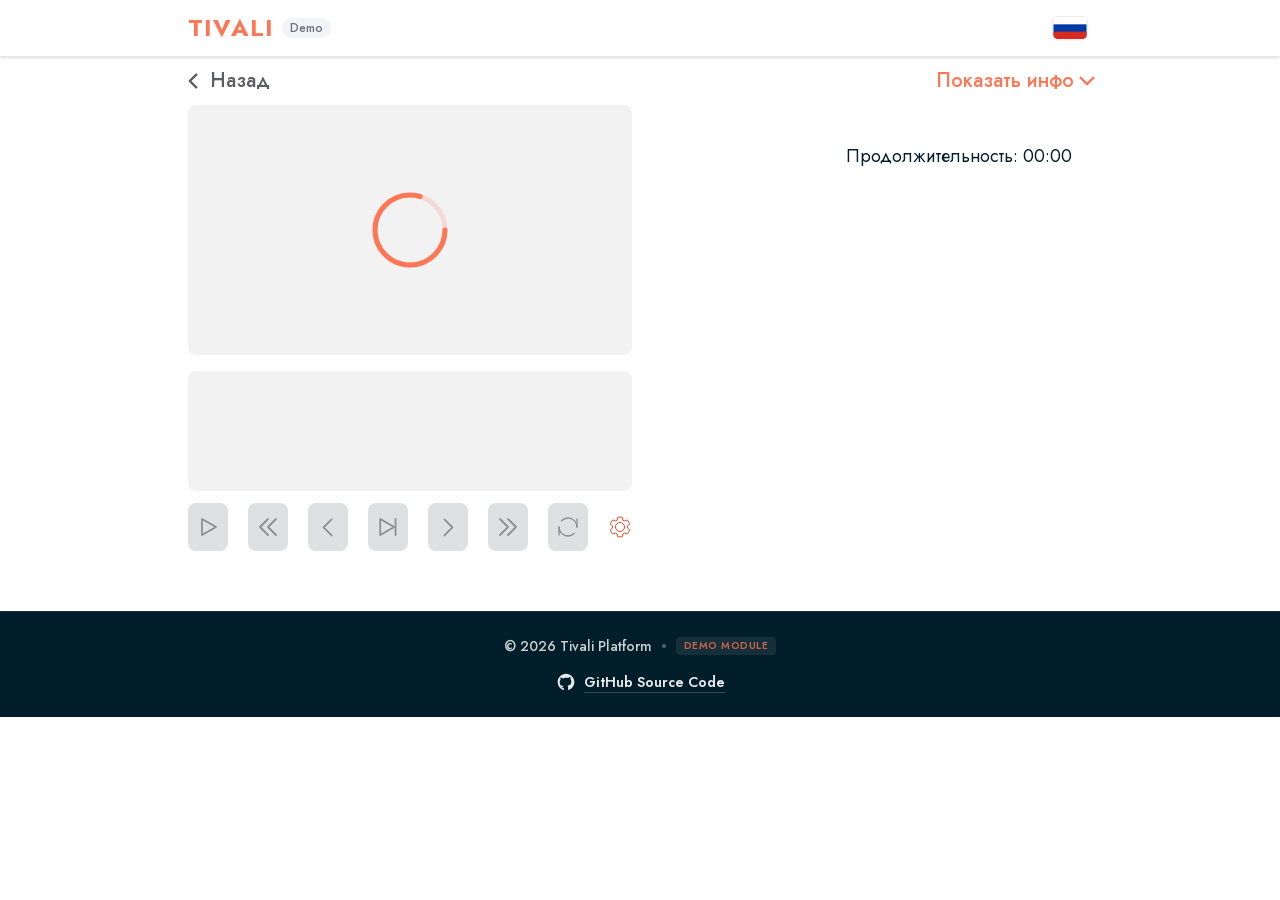
==== watch-n-learn-demo/ru/apps/watch-n-learn/videos/1.html @ de0d2427 "Add files via upload" ====
<!DOCTYPE html><html lang="ru"><head><meta charSet="utf-8"/><meta name="viewport" content="width=device-width, initial-scale=1"/><link rel="preload" href="/watch-n-learn-demo/_next/static/media/81cef6a21128489e-s.p.2csanl8cs02r-.woff2" as="font" crossorigin="" type="font/woff2"/><link rel="stylesheet" href="/watch-n-learn-demo/_next/static/chunks/35fdx9fcb1l6r.css" data-precedence="next"/><link rel="preload" as="script" fetchPriority="low" href="/watch-n-learn-demo/_next/static/chunks/01ndee1zxlc92.js"/><script src="/watch-n-learn-demo/_next/static/chunks/12ng9y1xmtxdd.js" async=""></script><script src="/watch-n-learn-demo/_next/static/chunks/448idem4tytsh.js" async=""></script><script src="/watch-n-learn-demo/_next/static/chunks/3gzxhq9iq6efl.js" async=""></script><script src="/watch-n-learn-demo/_next/static/chunks/turbopack-3hq9-60yiyf_v.js" async=""></script><script src="/watch-n-learn-demo/_next/static/chunks/1d4h-sglyo8ft.js" async=""></script><script src="/watch-n-learn-demo/_next/static/chunks/14mumt5_n0xhi.js" async=""></script><script src="/watch-n-learn-demo/_next/static/chunks/3pjjtv11ktaz2.js" async=""></script><script src="/watch-n-learn-demo/_next/static/chunks/39rtp2m0wumc-.js" async=""></script><script src="/watch-n-learn-demo/_next/static/chunks/2uivip4j0qpj3.js" async=""></script><meta name="next-size-adjust" content=""/><title>Watch-N-Learn Demo</title><meta name="description" content="Video player and subtitles synchronization module"/><script src="/watch-n-learn-demo/_next/static/chunks/0cz1d0mv5g_q7.js" noModule=""></script></head><body class="jost_7106c379-module__XUfvYG__className antialiased"><div hidden=""><!--$--><!--/$--></div><div id="root"><!--$?--><template id="B:0"></template><div class="p-6 text-center text-xl">Loading...</div><!--/$--></div><script>requestAnimationFrame(function(){$RT=performance.now()});</script><script src="/watch-n-learn-demo/_next/static/chunks/01ndee1zxlc92.js" id="_R_" async=""></script><div hidden id="S:0"><header class="w-full bg-white border-b border-gray-200 py-3 font-jost shadow-sm mb-0 select-none"><div class="t-container-sizes mx-auto px-4 sm:px-0"><div class="w-full flex flex-row items-center justify-between"><div class="flex items-center gap-2 cursor-default"><span class="text-2xl font-bold tracking-wider text-t-peach-400">TIVALI</span><span class="text-xs bg-gray-100 text-gray-500 px-2 py-0.5 rounded-full font-medium">Demo</span></div><button class="flex items-center justify-center p-1 bg-transparent border-0 outline-none cursor-pointer active:scale-95" title="Язык: Русский (Кликните для смены)"><svg xmlns="http://w3.org" viewBox="0 0 900 600" class="w-9 h-6 object-cover shrink-0 rounded-md border border-gray-200/80 shadow-xs"><rect width="900" height="600" fill="#fff"></rect><rect width="900" height="400" fill="#0039a6" y="200"></rect><rect width="900" height="200" fill="#d52b1e" y="400"></rect></svg></button></div></div></header><main class="t-container-sizes px-4 sm:px-0"><div class="flex items-center justify-between"><button class="text-t-grey-700 py-3 xl:py-4 text-t-h11 md:text-t-h6 flex items-center gap-1.5 md:gap-3 select-none text-left    active:opacity-70 transition-opacity"><svg xmlns="http://www.w3.org/2000/svg" class="w-3 h-3 md:w-2.5 md:h-4" viewBox="0 0 10 18" fill="none"><path d="M3.22008 9.00002L9.60981 15.2679C10.1306 15.7788 10.1303 16.6069 9.60917 17.1173C9.08803 17.6278 8.24339 17.6275 7.7226 17.1167L0.390612 9.92439C-0.129919 9.41377 -0.129919 8.58626 0.390612 8.07565L7.7226 0.883325C8.24339 0.372474 9.08803 0.372186 9.60917 0.882697C10.1303 1.39321 10.1306 2.2212 9.60981 2.73207L3.22008 9.00002Z" fill="currentColor"></path></svg>Назад</button><div class="relative inline-block"><button class="flex items-center gap-2 text-t-peach-400 transition-colors"><span class="text-t-h11 md:text-t-h6 cursor-pointer">Показать инфо</span><svg xmlns="http://www.w3.org/2000/svg" class="cursor-pointer w-3 h-3 md:w-2.5 md:h-4 transition-transform duration-300 -rotate-90" viewBox="0 0 10 18" fill="none"><path d="M3.22008 9.00002L9.60981 15.2679C10.1306 15.7788 10.1303 16.6069 9.60917 17.1173C9.08803 17.6278 8.24339 17.6275 7.7226 17.1167L0.390612 9.92439C-0.129919 9.41377 -0.129919 8.58626 0.390612 8.07565L7.7226 0.883325C8.24339 0.372474 9.08803 0.372186 9.60917 0.882697C10.1303 1.39321 10.1306 2.2212 9.60981 2.73207L3.22008 9.00002Z" fill="currentColor"></path></svg></button></div></div><div class="transition-all duration-500 ease-in-out max-h-0 opacity-0 mb-0"><div class="flex w-full flex-col gap-3 xl:gap-5"><div class="flex items-center justify-between"><div class="flex items-center gap-4"><div class="flex"><div class="shrink-0 overflow-hidden rounded-full" style="width:60px;height:60px"><svg xmlns="http://www.w3.org/2000/svg" width="60" height="60" viewBox="0 0 60 60" fill="none"><path d="M30 48C23.75 48 18.225 44.8 15 40C15.075 35 25 32.25 30 32.25C35 32.25 44.925 35 45 40C43.3475 42.4613 41.115 44.4784 38.4992 45.8735C35.8834 47.2686 32.9646 47.9989 30 48ZM30 12.5C31.9891 12.5 33.8968 13.2902 35.3033 14.6967C36.7098 16.1032 37.5 18.0109 37.5 20C37.5 21.9891 36.7098 23.8968 35.3033 25.3033C33.8968 26.7098 31.9891 27.5 30 27.5C28.0109 27.5 26.1032 26.7098 24.6967 25.3033C23.2902 23.8968 22.5 21.9891 22.5 20C22.5 18.0109 23.2902 16.1032 24.6967 14.6967C26.1032 13.2902 28.0109 12.5 30 12.5ZM30 5C26.717 5 23.4661 5.64664 20.4329 6.90301C17.3998 8.15938 14.6438 10.0009 12.3223 12.3223C7.63392 17.0107 5 23.3696 5 30C5 36.6304 7.63392 42.9893 12.3223 47.6777C14.6438 49.9991 17.3998 51.8406 20.4329 53.097C23.4661 54.3534 26.717 55 30 55C36.6304 55 42.9893 52.3661 47.6777 47.6777C52.3661 42.9893 55 36.6304 55 30C55 16.175 43.75 5 30 5Z" fill="#DFE0E2"></path></svg></div></div><div class="flex flex-col gap-1"><span class="text-t-h8 sm:text-t-h6 block">Tivali</span><span class="text-t-h13 sm:text-t-h12 text-t-grey-700 block whitespace-nowrap">29 августа 2026</span></div></div><div class="flex items-center gap-3 sm:gap-6"><div class="text-t-h13 sm:text-t-h12 md:text-t-h9 bg-t-peach-250 inline-flex h-11 items-center    justify-center rounded-lg px-3 whitespace-nowrap">Уровень B2</div><button class="flex items-center gap-2 shrink-0"><svg width="32" height="32" viewBox="0 0 32 32" fill="none" xmlns="http://www.w3.org/2000/svg" class="w-8 h-8 md:w-10 md:h-10 transition-all duration-200 cursor-pointer text-t-peach-400 active:scale-90 fill-transparent"><path d="M22.8237 3.5C19.9625 3.5 18.1646 4.91721 17.1372 6.16251C16.6532 6.74908 15.3469 6.74898 14.863 6.16238C13.8357 4.91711 12.038 3.5 9.17618 3.5C4.07379 3.5 1 8.34101 1 12.3306C1 17.5556 10.1609 24.9216 14.1644 27.891C15.2587 28.7029 16.7413 28.703 17.8357 27.8913C21.8393 24.9224 31 17.5584 31 12.3317C31 8.34101 27.9285 3.5 22.8237 3.5Z" stroke="currentColor" stroke-width="1.5" stroke-linecap="round"></path></svg></button></div></div><div class="flex items-center gap-3"><span class="whitespace-nowrap shrink-0 text-t-h11 sm:text-t-h8">Язык субтитров<!-- -->:</span><div class="flex-1 min-w-0"><div id="" name="" class="relative w-full t-form-control min-h-min-11 flex h-auto! flex-col py-1 border-gray-300"><div class="relative z-10 flex w-full cursor-pointer items-center justify-between rounded-md bg-white pe-14 transition-all duration-200 "><span class="text-gray-500"></span><div class="pointer-events-auto absolute -right-2 z-5 flex items-center"><div class="pointer-events-none flex h-8 w-8 items-center justify-center"><svg class="fill-t-blue-800-text transition-transform duration-150" width="40" height="40" viewBox="0 0 40 40" fill="none" xmlns="http://www.w3.org/2000/svg"><path d="M20 21.7801L26.2679 15.3904C26.7788 14.8696 27.6069 14.8699 28.1173 15.391C28.6278 15.9122 28.6275 16.7568 28.1167 17.2776L20.9244 24.6096C20.4138 25.1301 19.5863 25.1301 19.0756 24.6096L11.8833 17.2776C11.3725 16.7568 11.3722 15.9122 11.8827 15.391C12.3932 14.8699 13.2212 14.8696 13.7321 15.3904L20 21.7801Z" fill="#011E2A"></path></svg></div></div></div></div></div></div><h4 dir="auto" class="text-t-blue-800-text text-t-h4 lg:text-t-h3 flex min-h-10 items-center"></h4></div></div><div class="flex flex-col lg:gap-4 xl:gap-6 lg:flex-row"><div class="flex flex-1 flex-col gap-3 xl:gap-6"><div class="relative lg:static w-full flex flex-col"><div class="relative h-0 w-full overflow-hidden rounded-lg bg-[#f2f2f2] pb-[56.25%]"><video class="absolute inset-0 h-full w-full object-contain z-10" crossorigin="anonymous" playsInline=""></video><div class="absolute inset-0 z-20 flex items-center justify-center"><div><svg class="animate-spin text-t-peach-400 h-20 w-20" viewBox="0 0 32 32" fill="none" xmlns="http://www.w3.org/2000/svg"><circle cx="16" cy="16" r="14" stroke="currentColor" stroke-width="2" stroke-linecap="round" fill="none" opacity="0.2"></circle><circle cx="16" cy="16" r="14" stroke="currentColor" stroke-width="2" stroke-linecap="round" fill="none" stroke-dasharray="70 100"></circle></svg></div></div></div><div class="
          hidden lg:flex
          absolute bottom-1 left-1/2 -translate-x-1/2 z-30 w-[92%] max-w-125
          items-center justify-center p-3 rounded-lg text-center pointer-events-none bg-black/50 text-white mx-auto 
          lg:flex lg:relative lg:bottom-0 lg:left-0 lg:translate-x-0 lg:z-0 lg:w-full lg:max-w-none lg:mx-0 lg:mt-4 lg:pointer-events-auto
          lg:items-center lg:min-h-30 xl:min-h-22.5 h-auto lg:bg-[#f2f2f2] lg:backdrop-blur-none lg:text-t-blue-800-text lg:shadow-none lg:p-3.75
        " style="direction:ltr"><span class="invisible" aria-hidden="true"> </span></div></div><div class="flex relative w-full"><div class="justify-start sm:justify-center lg:justify-start xl:justify-center flex gap-1.5 sm:gap-5 flex-wrap h-9.25 md:h-12 scrollbar-hide w-full"><div class="relative h-full"><button class="t-btn h-full max-[375px]:w-9 w-10 md:w-15 lg:w-10 xl:w-15 lg:px-1 xl:px-0 " disabled=""><svg viewBox="0 0 36 36" class="stroke-[2px] xl:stroke-[4px]" xmlns="http://www.w3.org/2000/svg" width="36.000000" height="36.000000" fill="none"><rect width="36.000000" height="36.000000" x="0.000000" y="0.000000"></rect><path d="M11.25 8.90625L19.125 13.4529L27 17.9995L19.125 22.5462L11.25 27.0928L11.25 17.9995L11.25 8.90625Z" fill-rule="nonzero" stroke="currentColor" stroke-linejoin="round"></path></svg></button></div><button class="t-btn h-full max-[375px]:w-9 w-10 md:w-15 lg:w-10 xl:w-15 lg:px-1 xl:px-0" disabled=""><svg viewBox="0 0 36 36" class="stroke-[2px] xl:stroke-[4px]" xmlns="http://www.w3.org/2000/svg" width="36.000000" height="36.000000" fill="none"><rect width="36.000000" height="36.000000" x="0.000000" y="0.000000"></rect><path d="M27 27L18 18L27 9" fill-rule="nonzero" stroke="currentColor" stroke-linecap="round" stroke-linejoin="round"></path><path d="M18 27L9 18L18 9" fill-rule="nonzero" stroke="currentColor" stroke-linecap="round" stroke-linejoin="round"></path></svg></button><button class="t-btn h-full max-[375px]:w-9 w-10 md:w-15 lg:w-10 xl:w-15 lg:px-1 xl:px-0" disabled=""><svg viewBox="0 0 36 36" class="stroke-[2px] xl:stroke-[4px]" xmlns="http://www.w3.org/2000/svg" width="36.000000" height="36.000000" fill="none"><rect width="36.000000" height="36.000000" x="0.000000" y="0.000000" transform="matrix(-1,0,0,1,36,0)"></rect><path d="M0 0L9 9L0 18" fill-rule="nonzero" stroke="currentColor" stroke-linecap="round" stroke-linejoin="round" transform="matrix(-1,0,0,1,22,9.5)"></path></svg></button><button class="t-btn h-full max-[375px]:w-9 w-10 md:w-15 lg:w-10 xl:w-15 lg:px-1 xl:px-0 " disabled=""><svg viewBox="0 0 36 36" class="stroke-[2px] xl:stroke-[4px]" xmlns="http://www.w3.org/2000/svg" width="36.000000" height="36.000000" fill="none"><rect width="32.000000" height="36.000000" x="0.000000" y="0.000000"></rect><path d="M9.25 8.90625L17.125 13.4529L25 17.9995L17.125 22.5462L9.25 27.0928L9.25 17.9995L9.25 8.90625Z" fill-rule="nonzero" stroke="currentColor" stroke-linejoin="round"></path><line x1="26.5" y1="9" x2="26.5" y2="27" stroke="currentColor" stroke-linecap="round"></line></svg></button><button class="t-btn h-full max-[375px]:w-9 w-10 md:w-15 lg:w-10 xl:w-15 lg:px-1 xl:px-0" disabled=""><svg viewBox="0 0 36 36" class="stroke-[2px] xl:stroke-[4px]" xmlns="http://www.w3.org/2000/svg" width="36.000000" height="36.000000" fill="none"><rect width="36.000000" height="36.000000" x="0.000000" y="0.000000"></rect><path d="M14 9.5L23 18.5L14 27.5" fill-rule="nonzero" stroke="currentColor" stroke-linecap="round" stroke-linejoin="round"></path></svg></button><button class="t-btn h-full max-[375px]:w-9 w-10 md:w-15 lg:w-10 xl:w-15 lg:px-1 xl:px-0" disabled=""><svg viewBox="0 0 36 36" class="stroke-[2px] xl:stroke-[4px]" xmlns="http://www.w3.org/2000/svg" width="36.000000" height="36.000000" fill="none"><rect width="36.000000" height="36.000000" x="0.000000" y="0.000000"></rect><path d="M9 9L18 18L9 27" fill-rule="nonzero" stroke="currentColor" stroke-linecap="round" stroke-linejoin="round"></path><path d="M18 9L27 18L18 27" fill-rule="nonzero" stroke="currentColor" stroke-linecap="round" stroke-linejoin="round"></path></svg></button><button class="t-btn h-full max-[375px]:w-9 w-10 md:w-15 lg:w-10 xl:w-15 lg:px-1 xl:px-0 " disabled=""><svg viewBox="0 0 36 36" class="stroke-[2px] xl:stroke-[4px] w-6 h-6 md:w-7.5 md:h-7.5 lg:w-6 lg:h-6 xl:w-7.5 xl:h-7.5" xmlns="http://www.w3.org/2000/svg" fill="none"><rect width="36.000000" height="36.000000" x="0.000000" y="0.000000"></rect><path d="M31.5 6L31.5 18" stroke="currentColor" stroke-linecap="round" stroke-linejoin="round"></path><path d="M4.5 18L4.5 30" stroke="currentColor" stroke-linecap="round" stroke-linejoin="round"></path><path d="M31.5 18C31.5 10.5442 25.4558 4.5 18 4.5C14.1859 4.5 10.7412 6.08172 8.28608 8.625M4.5 18C4.5 25.4558 10.5442 31.5 18 31.5C21.6417 31.5 24.9466 30.058 27.375 27.7139" fill-rule="nonzero" stroke="currentColor" stroke-linecap="round" stroke-linejoin="round"></path></svg></button></div><button aria-label="Toggle settings visibility"><div class="absolute inset-y-1/2 right-0 -translate-y-1/2 cursor-pointer h-6 w-6 text-t-peach-600 transition-transform duration-300 ease-in-out rotate-0"><svg xmlns="www.w3.org" width="24" height="24" viewBox="0 0 24 24" fill="#FFFFFF" stroke="currentColor"><path d="M19.4 12.99c.04-.33.06-.66.06-1s-.02-.67-.06-1l2.11-1.65c.19-.15.24-.42.12-.64l-2-3.46c-.12-.22-.39-.3-.61-.22l-2.49 1c-.52-.38-1.09-.7-1.71-.94l-.35-2.5c-.04-.24-.25-.42-.49-.42h-4c-.24 0-.45.18-.49.42l-.35 2.5c-.62.24-1.19.56-1.71.94l-2.49-1c-.22-.08-.49 0-.61.22l-2 3.46c-.12.22-.07.49.12.64l2.11 1.65c-.04.33-.06.66-.06 1s.02.67.06 1l-2.11 1.65c-.19.15-.24.42-.12.64l2 3.46c.12.22.39.3.61.22l2.49-1c.52.38 1.09.7 1.71.94l.35 2.5c.04.24.25.42.49.42h4c.24 0 .45-.18.49-.42l.35-2.5c.62-.24 1.19-.56 1.71-.94l2.49 1c.22.08.49 0 .61-.22l2-3.46c.12-.22.07-.49-.12-.64l-2.11-1.65zm-7.4 3.5c-2.49 0-4.5-2.01-4.5-4.5s2.01-4.5 4.5-4.5 4.5 2.01 4.5 4.5-2.01 4.5-4.5 4.5z"></path></svg></div></button></div><div class="overflow-hidden transition-all duration-500 ease-in-out max-h-0 opacity-0"></div></div><div class="flex-1 flex flex-col"><div class="mr-5 mt-6 sm:mt-8 md:mt-10 text-right"><span class="text-t-h13 sm:text-t-h12 md:text-t-h9 ">Продолжительность<!-- -->: <!-- -->00:00</span></div></div></div></main><!--$--><!--/$--><footer class="w-full bg-t-blue-800-text text-white py-6 font-jost select-none mt-12 border-t border-white/10 shadow-inner"><div class="t-container-sizes mx-auto px-4 sm:px-0 flex flex-col sm:flex-row items-center justify-between gap-4 w-full text-sm"><div class="flex items-center gap-2.5 opacity-80 font-medium"><span>© <!-- -->2026<!-- --> Tivali Platform</span><span class="w-1 h-1 bg-white/40 rounded-full"></span><span class="text-t-peach-400 font-semibold uppercase tracking-wider text-[10px] bg-white/10 px-2 py-0.5 rounded">Demo Module</span></div><a href="https://github.com/akireev80/watch-n-learn-demo" target="_blank" rel="noopener noreferrer" class="flex items-center gap-2 text-white/90 no-underline hover:text-t-peach-400 font-semibold transition-colors duration-200"><svg xmlns="http://w3.org" fill="currentColor" viewBox="0 0 24 24" class="w-5 h-5 text-white/90 group-hover:text-t-peach-400 transition-colors shrink-0"><path fill-rule="evenodd" clip-rule="evenodd" d="M12 2C6.477 2 2 6.477 2 12c0 4.42 2.865 8.166 6.839 9.489.5.092.682-.217.682-.482 0-.237-.008-.866-.013-1.7-2.782.603-3.369-1.34-3.369-1.34-.454-1.156-1.11-1.464-1.11-1.464-.908-.62.069-.0.069-.608.237 1.008.364 1.536.364 1.536.892 1.53 2.341 1.087 2.91.831.092-.646.35-1.086.636-1.336-2.22-.253-4.555-1.11-4.555-4.943 0-1.091.39-1.984 1.029-2.683-.103-.253-.446-1.27.098-2.647 0 0 .84-.269 2.75 1.025A9.564 9.564 0 0112 6.844c.85.004 1.705.115 2.504.337 1.909-1.294 2.747-1.025 2.747-1.025.546 1.377.203 2.394.1 2.647.64.699 1.028 1.592 1.028 2.683 0 3.842-2.339 4.687-4.566 4.935.359.309.678.919.678 1.852 0 1.336-.012 2.415-.012 2.743 0 .267.18.579.688.481C19.137 20.162 22 16.418 22 12c0-5.523-4.477-10-10-10z"></path></svg><span class="border-b border-white/20 hover:border-transparent transition-all">GitHub Source Code</span></a></div></footer></div><script>$RB=[];$RV=function(a){$RT=performance.now();for(var b=0;b<a.length;b+=2){var c=a[b],e=a[b+1];null!==e.parentNode&&e.parentNode.removeChild(e);var f=c.parentNode;if(f){var g=c.previousSibling,h=0;do{if(c&&8===c.nodeType){var d=c.data;if("/$"===d||"/&"===d)if(0===h)break;else h--;else"$"!==d&&"$?"!==d&&"$~"!==d&&"$!"!==d&&"&"!==d||h++}d=c.nextSibling;f.removeChild(c);c=d}while(c);for(;e.firstChild;)f.insertBefore(e.firstChild,c);g.data="$";g._reactRetry&&requestAnimationFrame(g._reactRetry)}}a.length=0};
$RC=function(a,b){if(b=document.getElementById(b))(a=document.getElementById(a))?(a.previousSibling.data="$~",$RB.push(a,b),2===$RB.length&&("number"!==typeof $RT?requestAnimationFrame($RV.bind(null,$RB)):(a=performance.now(),setTimeout($RV.bind(null,$RB),2300>a&&2E3<a?2300-a:$RT+300-a)))):b.parentNode.removeChild(b)};$RC("B:0","S:0")</script><script>(self.__next_f=self.__next_f||[]).push([0])</script><script>self.__next_f.push([1,"1:\"$Sreact.fragment\"\n2:I[39756,[\"/watch-n-learn-demo/_next/static/chunks/1d4h-sglyo8ft.js\",\"/watch-n-learn-demo/_next/static/chunks/14mumt5_n0xhi.js\"],\"default\"]\n3:I[37457,[\"/watch-n-learn-demo/_next/static/chunks/1d4h-sglyo8ft.js\",\"/watch-n-learn-demo/_next/static/chunks/14mumt5_n0xhi.js\"],\"default\"]\n6:I[97367,[\"/watch-n-learn-demo/_next/static/chunks/1d4h-sglyo8ft.js\",\"/watch-n-learn-demo/_next/static/chunks/14mumt5_n0xhi.js\"],\"OutletBoundary\"]\n7:\"$Sreact.suspense\"\na:I[97367,[\"/watch-n-learn-demo/_next/static/chunks/1d4h-sglyo8ft.js\",\"/watch-n-learn-demo/_next/static/chunks/14mumt5_n0xhi.js\"],\"ViewportBoundary\"]\nc:I[97367,[\"/watch-n-learn-demo/_next/static/chunks/1d4h-sglyo8ft.js\",\"/watch-n-learn-demo/_next/static/chunks/14mumt5_n0xhi.js\"],\"MetadataBoundary\"]\ne:I[68027,[\"/watch-n-learn-demo/_next/static/chunks/1d4h-sglyo8ft.js\",\"/watch-n-learn-demo/_next/static/chunks/14mumt5_n0xhi.js\"],\"default\",1]\n:HL[\"/watch-n-learn-demo/_next/static/chunks/35fdx9fcb1l6r.css\",\"style\"]\n:HL[\"/watch-n-learn-demo/_next/static/media/81cef6a21128489e-s.p.2csanl8cs02r-.woff2\",\"font\",{\"crossOrigin\":\"\",\"type\":\"font/woff2\"}]\n"])</script><script>self.__next_f.push([1,"0:{\"P\":null,\"c\":[\"\",\"ru\",\"apps\",\"watch-n-learn\",\"videos\",\"1\"],\"q\":\"\",\"i\":false,\"f\":[[[\"\",{\"children\":[[\"locale\",\"ru\",\"d\",null],{\"children\":[\"apps\",{\"children\":[\"watch-n-learn\",{\"children\":[\"videos\",{\"children\":[[\"id\",\"1\",\"d\",null],{\"children\":[\"__PAGE__\",{}]}]}]}]}]}]},\"$undefined\",\"$undefined\",16],[[\"$\",\"$1\",\"c\",{\"children\":[[[\"$\",\"script\",\"script-0\",{\"src\":\"/watch-n-learn-demo/_next/static/chunks/1d4h-sglyo8ft.js\",\"async\":true,\"nonce\":\"$undefined\"}],[\"$\",\"script\",\"script-1\",{\"src\":\"/watch-n-learn-demo/_next/static/chunks/14mumt5_n0xhi.js\",\"async\":true,\"nonce\":\"$undefined\"}]],[\"$\",\"$L2\",null,{\"parallelRouterKey\":\"children\",\"error\":\"$undefined\",\"errorStyles\":\"$undefined\",\"errorScripts\":\"$undefined\",\"template\":[\"$\",\"$L3\",null,{}],\"templateStyles\":\"$undefined\",\"templateScripts\":\"$undefined\",\"notFound\":[[[\"$\",\"title\",null,{\"children\":\"404: This page could not be found.\"}],[\"$\",\"div\",null,{\"style\":{\"fontFamily\":\"system-ui,\\\"Segoe UI\\\",Roboto,Helvetica,Arial,sans-serif,\\\"Apple Color Emoji\\\",\\\"Segoe UI Emoji\\\"\",\"height\":\"100vh\",\"textAlign\":\"center\",\"display\":\"flex\",\"flexDirection\":\"column\",\"alignItems\":\"center\",\"justifyContent\":\"center\"},\"children\":[\"$\",\"div\",null,{\"children\":[[\"$\",\"style\",null,{\"dangerouslySetInnerHTML\":{\"__html\":\"body{color:#000;background:#fff;margin:0}.next-error-h1{border-right:1px solid rgba(0,0,0,.3)}@media (prefers-color-scheme:dark){body{color:#fff;background:#000}.next-error-h1{border-right:1px solid rgba(255,255,255,.3)}}\"}}],[\"$\",\"h1\",null,{\"className\":\"next-error-h1\",\"style\":{\"display\":\"inline-block\",\"margin\":\"0 20px 0 0\",\"padding\":\"0 23px 0 0\",\"fontSize\":24,\"fontWeight\":500,\"verticalAlign\":\"top\",\"lineHeight\":\"49px\"},\"children\":404}],[\"$\",\"div\",null,{\"style\":{\"display\":\"inline-block\"},\"children\":[\"$\",\"h2\",null,{\"style\":{\"fontSize\":14,\"fontWeight\":400,\"lineHeight\":\"49px\",\"margin\":0},\"children\":\"This page could not be found.\"}]}]]}]}]],[]],\"forbidden\":\"$undefined\",\"unauthorized\":\"$undefined\"}]]}],{\"children\":[[\"$\",\"$1\",\"c\",{\"children\":[[[\"$\",\"link\",\"0\",{\"rel\":\"stylesheet\",\"href\":\"/watch-n-learn-demo/_next/static/chunks/35fdx9fcb1l6r.css\",\"precedence\":\"next\",\"crossOrigin\":\"$undefined\",\"nonce\":\"$undefined\"}],[\"$\",\"script\",\"script-0\",{\"src\":\"/watch-n-learn-demo/_next/static/chunks/3pjjtv11ktaz2.js\",\"async\":true,\"nonce\":\"$undefined\"}],[\"$\",\"script\",\"script-1\",{\"src\":\"/watch-n-learn-demo/_next/static/chunks/39rtp2m0wumc-.js\",\"async\":true,\"nonce\":\"$undefined\"}]],\"$L4\"]}],{\"children\":[[\"$\",\"$1\",\"c\",{\"children\":[null,[\"$\",\"$L2\",null,{\"parallelRouterKey\":\"children\",\"error\":\"$undefined\",\"errorStyles\":\"$undefined\",\"errorScripts\":\"$undefined\",\"template\":[\"$\",\"$L3\",null,{}],\"templateStyles\":\"$undefined\",\"templateScripts\":\"$undefined\",\"notFound\":\"$undefined\",\"forbidden\":\"$undefined\",\"unauthorized\":\"$undefined\"}]]}],{\"children\":[[\"$\",\"$1\",\"c\",{\"children\":[null,[\"$\",\"$L2\",null,{\"parallelRouterKey\":\"children\",\"error\":\"$undefined\",\"errorStyles\":\"$undefined\",\"errorScripts\":\"$undefined\",\"template\":[\"$\",\"$L3\",null,{}],\"templateStyles\":\"$undefined\",\"templateScripts\":\"$undefined\",\"notFound\":\"$undefined\",\"forbidden\":\"$undefined\",\"unauthorized\":\"$undefined\"}]]}],{\"children\":[[\"$\",\"$1\",\"c\",{\"children\":[null,[\"$\",\"$L2\",null,{\"parallelRouterKey\":\"children\",\"error\":\"$undefined\",\"errorStyles\":\"$undefined\",\"errorScripts\":\"$undefined\",\"template\":[\"$\",\"$L3\",null,{}],\"templateStyles\":\"$undefined\",\"templateScripts\":\"$undefined\",\"notFound\":\"$undefined\",\"forbidden\":\"$undefined\",\"unauthorized\":\"$undefined\"}]]}],{\"children\":[[\"$\",\"$1\",\"c\",{\"children\":[null,[\"$\",\"$L2\",null,{\"parallelRouterKey\":\"children\",\"error\":\"$undefined\",\"errorStyles\":\"$undefined\",\"errorScripts\":\"$undefined\",\"template\":[\"$\",\"$L3\",null,{}],\"templateStyles\":\"$undefined\",\"templateScripts\":\"$undefined\",\"notFound\":\"$undefined\",\"forbidden\":\"$undefined\",\"unauthorized\":\"$undefined\"}]]}],{\"children\":[[\"$\",\"$1\",\"c\",{\"children\":[\"$L5\",[[\"$\",\"script\",\"script-0\",{\"src\":\"/watch-n-learn-demo/_next/static/chunks/2uivip4j0qpj3.js\",\"async\":true,\"nonce\":\"$undefined\"}]],[\"$\",\"$L6\",null,{\"children\":[\"$\",\"$7\",null,{\"name\":\"Next.MetadataOutlet\",\"children\":\"$@8\"}]}]]}],{},null,false,null]},null,false,\"$@9\"]},null,false,\"$@9\"]},null,false,\"$@9\"]},null,false,\"$@9\"]},null,false,null]},null,false,null],[\"$\",\"$1\",\"h\",{\"children\":[null,[\"$\",\"$La\",null,{\"children\":\"$Lb\"}],[\"$\",\"div\",null,{\"hidden\":true,\"children\":[\"$\",\"$Lc\",null,{\"children\":[\"$\",\"$7\",null,{\"name\":\"Next.Metadata\",\"children\":\"$Ld\"}]}]}],[\"$\",\"meta\",null,{\"name\":\"next-size-adjust\",\"content\":\"\"}]]}],false]],\"m\":\"$undefined\",\"G\":[\"$e\",[]],\"S\":true,\"h\":null,\"s\":\"$undefined\",\"l\":\"$undefined\",\"p\":\"$undefined\",\"d\":\"$undefined\",\"b\":\"BaEZHi2MEdaupyTUr1U7s\"}\n"])</script><script>self.__next_f.push([1,"f:[]\n9:\"$Wf\"\n"])</script><script>self.__next_f.push([1,"10:I[5141,[\"/watch-n-learn-demo/_next/static/chunks/1d4h-sglyo8ft.js\",\"/watch-n-learn-demo/_next/static/chunks/14mumt5_n0xhi.js\",\"/watch-n-learn-demo/_next/static/chunks/3pjjtv11ktaz2.js\",\"/watch-n-learn-demo/_next/static/chunks/39rtp2m0wumc-.js\"],\"default\"]\n11:I[8380,[\"/watch-n-learn-demo/_next/static/chunks/1d4h-sglyo8ft.js\",\"/watch-n-learn-demo/_next/static/chunks/14mumt5_n0xhi.js\",\"/watch-n-learn-demo/_next/static/chunks/3pjjtv11ktaz2.js\",\"/watch-n-learn-demo/_next/static/chunks/39rtp2m0wumc-.js\"],\"default\"]\n12:I[21362,[\"/watch-n-learn-demo/_next/static/chunks/1d4h-sglyo8ft.js\",\"/watch-n-learn-demo/_next/static/chunks/14mumt5_n0xhi.js\",\"/watch-n-learn-demo/_next/static/chunks/3pjjtv11ktaz2.js\",\"/watch-n-learn-demo/_next/static/chunks/39rtp2m0wumc-.js\"],\"default\"]\n13:I[17140,[\"/watch-n-learn-demo/_next/static/chunks/1d4h-sglyo8ft.js\",\"/watch-n-learn-demo/_next/static/chunks/14mumt5_n0xhi.js\",\"/watch-n-learn-demo/_next/static/chunks/3pjjtv11ktaz2.js\",\"/watch-n-learn-demo/_next/static/chunks/39rtp2m0wumc-.js\",\"/watch-n-learn-demo/_next/static/chunks/2uivip4j0qpj3.js\"],\"default\"]\n4:[\"$\",\"html\",null,{\"lang\":\"ru\",\"children\":[\"$\",\"body\",null,{\"className\":\"jost_7106c379-module__XUfvYG__className antialiased\",\"children\":[\"$\",\"div\",null,{\"id\":\"root\",\"children\":[\"$\",\"$7\",null,{\"fallback\":[\"$\",\"div\",null,{\"className\":\"p-6 text-center text-xl\",\"children\":\"Loading...\"}],\"children\":[\"$\",\"$L10\",null,{\"locale\":\"ru\",\"namespaces\":[\"translation\"],\"children\":[[\"$\",\"$L11\",null,{}],[\"$\",\"$L2\",null,{\"parallelRouterKey\":\"children\",\"error\":\"$undefined\",\"errorStyles\":\"$undefined\",\"errorScripts\":\"$undefined\",\"template\":[\"$\",\"$L3\",null,{}],\"templateStyles\":\"$undefined\",\"templateScripts\":\"$undefined\",\"notFound\":\"$undefined\",\"forbidden\":\"$undefined\",\"unauthorized\":\"$undefined\"}],[\"$\",\"$L12\",null,{}]]}]}]}]}]}]\n5:[\"$\",\"$L13\",null,{\"videoId\":\"1\"}]\n"])</script><script>self.__next_f.push([1,"b:[[\"$\",\"meta\",\"0\",{\"charSet\":\"utf-8\"}],[\"$\",\"meta\",\"1\",{\"name\":\"viewport\",\"content\":\"width=device-width, initial-scale=1\"}]]\n"])</script><script>self.__next_f.push([1,"8:null\nd:[[\"$\",\"title\",\"0\",{\"children\":\"Watch-N-Learn Demo\"}],[\"$\",\"meta\",\"1\",{\"name\":\"description\",\"content\":\"Video player and subtitles synchronization module\"}]]\n"])</script></body></html>
---- watch-n-learn-demo/_next/static/chunks/35fdx9fcb1l6r.css ----
@layer properties{@supports (((-webkit-hyphens:none)) and (not (margin-trim:inline))) or ((-moz-orient:inline) and (not (color:rgb(from red r g b)))){*,:before,:after,::backdrop{--tw-translate-x:0;--tw-translate-y:0;--tw-translate-z:0;--tw-rotate-x:initial;--tw-rotate-y:initial;--tw-rotate-z:initial;--tw-skew-x:initial;--tw-skew-y:initial;--tw-border-style:solid;--tw-font-weight:initial;--tw-tracking:initial;--tw-ordinal:initial;--tw-slashed-zero:initial;--tw-numeric-figure:initial;--tw-numeric-spacing:initial;--tw-numeric-fraction:initial;--tw-shadow:0 0 #0000;--tw-shadow-color:initial;--tw-shadow-alpha:100%;--tw-inset-shadow:0 0 #0000;--tw-inset-shadow-color:initial;--tw-inset-shadow-alpha:100%;--tw-ring-color:initial;--tw-ring-shadow:0 0 #0000;--tw-inset-ring-color:initial;--tw-inset-ring-shadow:0 0 #0000;--tw-ring-inset:initial;--tw-ring-offset-width:0px;--tw-ring-offset-color:#fff;--tw-ring-offset-shadow:0 0 #0000;--tw-outline-style:solid;--tw-duration:initial;--tw-ease:initial;--tw-scale-x:1;--tw-scale-y:1;--tw-scale-z:1;--tw-backdrop-blur:initial;--tw-backdrop-brightness:initial;--tw-backdrop-contrast:initial;--tw-backdrop-grayscale:initial;--tw-backdrop-hue-rotate:initial;--tw-backdrop-invert:initial;--tw-backdrop-opacity:initial;--tw-backdrop-saturate:initial;--tw-backdrop-sepia:initial;--tw-leading:initial}}}@layer theme{:root,:host{--font-sans:-apple-system, BlinkMacSystemFont, "Segoe UI", Roboto, "Helvetica Neue", "Noto Sans", Arial, sans-serif, "Apple Color Emoji", "Segoe UI Emoji", "Segoe UI Symbol", "Noto Color Emoji";--font-mono:ui-monospace, SFMono-Regular, Menlo, Monaco, Consolas, "Liberation Mono", "Courier New", monospace;--color-red-500:#fb2c36;--color-blue-500:#3080ff;--color-gray-100:#f3f4f6;--color-gray-200:#e5e7eb;--color-gray-300:#d1d5dc;--color-gray-400:#99a1af;--color-gray-500:#6a7282;--color-zinc-800:#27272a;--color-zinc-900:#18181b;--color-black:#000;--color-white:#fff;--spacing:.25rem;--text-xs:.75rem;--text-xs--line-height:calc(1 / .75);--text-sm:.875rem;--text-sm--line-height:calc(1.25 / .875);--text-lg:1.125rem;--text-lg--line-height:calc(1.75 / 1.125);--text-xl:1.25rem;--text-xl--line-height:calc(1.75 / 1.25);--text-2xl:1.5rem;--text-2xl--line-height:calc(2 / 1.5);--font-weight-normal:400;--font-weight-medium:500;--font-weight-semibold:600;--font-weight-bold:700;--tracking-wider:.05em;--radius-md:.375rem;--radius-lg:.5rem;--ease-out:cubic-bezier(0, 0, .2, 1);--ease-in-out:cubic-bezier(.4, 0, .2, 1);--animate-spin:spin 1s linear infinite;--default-transition-duration:.15s;--default-transition-timing-function:cubic-bezier(.4, 0, .2, 1);--default-font-family:var(--font-sans);--default-mono-font-family:var(--font-mono);--color-t-white:#fff;--color-t-peach-250:#ffe9e4;--color-t-peach-300:#ffc6b7;--color-t-peach-350:#ff9576;--color-t-peach-400:#ff7655;--color-t-peach-600:#e14925;--color-t-peach-800:#a4351c;--color-t-red-300-error:#e80000;--color-t-blue-500:#2197ff;--color-t-blue-800-text:#011e2a;--color-t-grey-300:#dfe0e2;--color-t-grey-400:#aeaeae;--color-t-grey-500:#8e8e8e;--color-t-grey-700:#5c5d5e;--font-jost:"" Jost ", sans-serif"}@supports (color:lab(0% 0 0)){:root,:host{--color-red-500:lab(55.4814% 75.0732 48.8528);--color-blue-500:lab(54.1736% 13.3368 -74.6839);--color-gray-100:lab(96.1596% -.082314 -1.13575);--color-gray-200:lab(91.6229% -.159085 -2.26791);--color-gray-300:lab(85.1236% -.612259 -3.7138);--color-gray-400:lab(65.9269% -.832707 -8.17474);--color-gray-500:lab(47.7841% -.393212 -10.0268);--color-zinc-800:lab(15.7305% .613749 -2.16959);--color-zinc-900:lab(8.30603% .618212 -2.16573)}}}@layer base{*,:after,:before,::backdrop{box-sizing:border-box;border:0 solid;margin:0;padding:0}::file-selector-button{box-sizing:border-box;border:0 solid;margin:0;padding:0}html,:host{-webkit-text-size-adjust:100%;tab-size:4;line-height:1.5;font-family:var(--default-font-family,-apple-system, BlinkMacSystemFont, "Segoe UI", Roboto, "Helvetica Neue", "Noto Sans", Arial, sans-serif, "Apple Color Emoji", "Segoe UI Emoji", "Segoe UI Symbol", "Noto Color Emoji");font-feature-settings:var(--default-font-feature-settings,normal);font-variation-settings:var(--default-font-variation-settings,normal);-webkit-tap-highlight-color:transparent}hr{height:0;color:inherit;border-top-width:1px}abbr:where([title]){-webkit-text-decoration:underline dotted;text-decoration:underline dotted}h1,h2,h3,h4,h5,h6{font-size:inherit;font-weight:inherit}a{color:inherit;-webkit-text-decoration:inherit;-webkit-text-decoration:inherit;-webkit-text-decoration:inherit;-webkit-text-decoration:inherit;text-decoration:inherit}b,strong{font-weight:bolder}code,kbd,samp,pre{font-family:var(--default-mono-font-family,ui-monospace, SFMono-Regular, Menlo, Monaco, Consolas, "Liberation Mono", "Courier New", monospace);font-feature-settings:var(--default-mono-font-feature-settings,normal);font-variation-settings:var(--default-mono-font-variation-settings,normal);font-size:1em}small{font-size:80%}sub,sup{vertical-align:baseline;font-size:75%;line-height:0;position:relative}sub{bottom:-.25em}sup{top:-.5em}table{text-indent:0;border-color:inherit;border-collapse:collapse}:-moz-focusring:where(:not(iframe)){outline:auto}progress{vertical-align:baseline}summary{display:list-item}ol,ul,menu{list-style:none}img,svg,video,canvas,audio,iframe,embed,object{vertical-align:middle;display:block}img,video{max-width:100%;height:auto}button,input,select,optgroup,textarea{font:inherit;font-feature-settings:inherit;font-variation-settings:inherit;letter-spacing:inherit;color:inherit;opacity:1;background-color:#0000;border-radius:0}::file-selector-button{font:inherit;font-feature-settings:inherit;font-variation-settings:inherit;letter-spacing:inherit;color:inherit;opacity:1;background-color:#0000;border-radius:0}:where(select:is([multiple],[size])) optgroup{font-weight:bolder}:where(select:is([multiple],[size])) optgroup option{padding-inline-start:20px}::file-selector-button{margin-inline-end:4px}::placeholder{opacity:1}@supports (not ((-webkit-appearance:-apple-pay-button))) or (contain-intrinsic-size:1px){::placeholder{color:currentColor}@supports (color:color-mix(in lab, red, red)){::placeholder{color:color-mix(in oklab, currentcolor 50%, transparent)}}}textarea{resize:vertical}::-webkit-search-decoration{-webkit-appearance:none}::-webkit-date-and-time-value{min-height:1lh;text-align:inherit}::-webkit-datetime-edit{display:inline-flex}::-webkit-datetime-edit-fields-wrapper{padding:0}::-webkit-datetime-edit{padding-block:0}::-webkit-datetime-edit-year-field{padding-block:0}::-webkit-datetime-edit-month-field{padding-block:0}::-webkit-datetime-edit-day-field{padding-block:0}::-webkit-datetime-edit-hour-field{padding-block:0}::-webkit-datetime-edit-minute-field{padding-block:0}::-webkit-datetime-edit-second-field{padding-block:0}::-webkit-datetime-edit-millisecond-field{padding-block:0}::-webkit-datetime-edit-meridiem-field{padding-block:0}::-webkit-calendar-picker-indicator{line-height:1}:-moz-ui-invalid{box-shadow:none}button,input:where([type=button],[type=reset],[type=submit]){appearance:button}::file-selector-button{appearance:button}::-webkit-inner-spin-button{height:auto}::-webkit-outer-spin-button{height:auto}[hidden]:where(:not([hidden=until-found])){display:none!important}body{background-color:var(--color-t-white);color:var(--color-t-blue-800-text);-webkit-font-smoothing:antialiased;-moz-osx-font-smoothing:grayscale;margin:0}h1{font-family:var(--font-jost);--tw-leading:100%;--tw-font-weight:var(--font-weight-medium);font-size:88px;line-height:100%;font-weight:var(--font-weight-medium)}h2{font-family:var(--font-jost);--tw-leading:100%;--tw-font-weight:var(--font-weight-medium);font-size:56px;line-height:100%;font-weight:var(--font-weight-medium)}h3{font-family:var(--font-jost);--tw-leading:100%;--tw-font-weight:var(--font-weight-medium);font-size:32px;line-height:100%;font-weight:var(--font-weight-medium)}h4{font-family:var(--font-jost);--tw-leading:120%;--tw-font-weight:var(--font-weight-medium);font-size:24px;line-height:120%;font-weight:var(--font-weight-medium)}h5{font-family:var(--font-jost);--tw-leading:120%;--tw-font-weight:var(--font-weight-normal);font-size:24px;line-height:120%;font-weight:var(--font-weight-normal)}h6{font-family:var(--font-jost);--tw-leading:120%;--tw-font-weight:var(--font-weight-medium);font-size:20px;line-height:120%;font-weight:var(--font-weight-medium)}}@layer components{.t-btn{cursor:pointer;background-color:var(--color-t-peach-400);width:auto;height:44px;padding-inline:var(--spacing);font-family:var(--font-jost);font-size:var(--text-xl);line-height:var(--tw-leading,var(--text-xl--line-height));--tw-leading:120%;--tw-font-weight:var(--font-weight-medium);line-height:120%;font-weight:var(--font-weight-medium);color:var(--color-white);border-radius:8px;justify-content:center;align-items:center;display:flex}@media (hover:hover){.t-btn:hover{background-color:var(--color-t-peach-600)}}.t-btn:active{background-color:var(--color-t-peach-800)}.t-btn:disabled{cursor:not-allowed;background-color:var(--color-t-grey-300);color:var(--color-t-grey-500)}@media (min-width:36rem){.t-btn{text-wrap:nowrap}}@media (min-width:64rem){.t-btn{padding-inline:calc(var(--spacing) * 8)}}@media (min-width:90rem){.t-btn{height:52px}}.t-btn-outline{cursor:pointer;border-style:var(--tw-border-style);border-width:1.5px;border-color:var(--color-t-peach-400);background-color:var(--color-white);width:auto;height:44px;padding-inline:calc(var(--spacing) * 8);font-family:var(--font-jost);font-size:var(--text-xl);line-height:var(--tw-leading,var(--text-xl--line-height));--tw-leading:120%;--tw-font-weight:var(--font-weight-medium);line-height:120%;font-weight:var(--font-weight-medium);text-wrap:nowrap;color:var(--color-t-peach-400);border-radius:8px;justify-content:center;align-items:center;display:flex}@media (hover:hover){.t-btn-outline:hover{border-color:var(--color-t-peach-600);color:var(--color-t-peach-600)}}.t-btn-outline:active{border-color:var(--color-t-peach-800);color:var(--color-t-peach-800)}.t-btn-outline:disabled{cursor:not-allowed;border-color:var(--color-t-grey-500);color:var(--color-t-grey-500)}@media (min-width:90rem){.t-btn-outline{height:52px}}.t-btn-no-outline{cursor:pointer;width:auto;height:44px;padding-inline:calc(var(--spacing) * 4);font-family:var(--font-jost);font-size:var(--text-xl);line-height:var(--tw-leading,var(--text-xl--line-height));--tw-leading:120%;--tw-font-weight:var(--font-weight-medium);line-height:120%;font-weight:var(--font-weight-medium);text-wrap:nowrap;color:var(--color-t-peach-400);justify-content:center;align-items:center;text-decoration-line:underline;display:flex}@media (hover:hover){.t-btn-no-outline:hover{border-color:var(--color-t-peach-600);color:var(--color-t-peach-600)}}.t-btn-no-outline:active{border-color:var(--color-t-peach-800);color:var(--color-t-peach-800)}.t-btn-no-outline:disabled{cursor:not-allowed;border-color:var(--color-t-grey-500);color:var(--color-t-grey-500)}@media (min-width:90rem){.t-btn-no-outline{height:52px}}.t-icons-colors{height:calc(var(--spacing) * 6);width:calc(var(--spacing) * 6);fill:var(--color-t-peach-400);stroke:var(--color-t-peach-400)}@media (hover:hover){.t-icons-colors:is(:where(.group):hover *){fill:var(--color-t-peach-600);stroke:var(--color-t-peach-600)}}.t-icons-colors:is(:where(.group):active *){fill:var(--color-t-peach-800);stroke:var(--color-t-peach-800)}}@layer utilities{.pointer-events-auto{pointer-events:auto}.pointer-events-none{pointer-events:none}.invisible{visibility:hidden}.absolute{position:absolute}.relative{position:relative}.static{position:static}.inset-0{inset:0}.inset-y-1\/2{inset-block:50%}.top-0{top:0}.top-full{top:100%}.-right-2{right:calc(var(--spacing) * -2)}.right-0{right:0}.right-4{right:calc(var(--spacing) * 4)}.bottom-1{bottom:var(--spacing)}.bottom-full{bottom:100%}.left-0{left:0}.left-1\/2{left:50%}.left-3\.5{left:calc(var(--spacing) * 3.5)}.z-0{z-index:0}.z-5{z-index:5}.z-8{z-index:8}.z-10{z-index:10}.z-20{z-index:20}.z-30{z-index:30}.z-50{z-index:50}.container{width:100%}@media (min-width:23.5rem){.container{max-width:23.5rem}}@media (min-width:36rem){.container{max-width:36rem}}@media (min-width:48rem){.container{max-width:48rem}}@media (min-width:64rem){.container{max-width:64rem}}@media (min-width:80rem){.container{max-width:80rem}}@media (min-width:90rem){.container{max-width:90rem}}@media (min-width:120rem){.container{max-width:120rem}}.mx-auto{margin-inline:auto}.ms-2{margin-inline-start:calc(var(--spacing) * 2)}.mt-1{margin-top:var(--spacing)}.mt-4{margin-top:calc(var(--spacing) * 4)}.mt-6{margin-top:calc(var(--spacing) * 6)}.mt-12{margin-top:calc(var(--spacing) * 12)}.mt-\[3\%\]{margin-top:3%}.mr-5{margin-right:calc(var(--spacing) * 5)}.-mb-0\.5{margin-bottom:calc(var(--spacing) * -.5)}.mb-0{margin-bottom:0}.mb-1{margin-bottom:var(--spacing)}.mb-3{margin-bottom:calc(var(--spacing) * 3)}.mb-4{margin-bottom:calc(var(--spacing) * 4)}.box-border{box-sizing:border-box}.block{display:block}.flex{display:flex}.grid{display:grid}.hidden{display:none}.inline-block{display:inline-block}.inline-flex{display:inline-flex}.table{display:table}.aspect-square{aspect-ratio:1}.size-8{width:calc(var(--spacing) * 8);height:calc(var(--spacing) * 8)}.h-0{height:0}.h-1{height:var(--spacing)}.h-3{height:calc(var(--spacing) * 3)}.h-4{height:calc(var(--spacing) * 4)}.h-4\.5{height:calc(var(--spacing) * 4.5)}.h-5{height:calc(var(--spacing) * 5)}.h-6{height:calc(var(--spacing) * 6)}.h-8{height:calc(var(--spacing) * 8)}.h-9\.25{height:calc(var(--spacing) * 9.25)}.h-10{height:calc(var(--spacing) * 10)}.h-11{height:calc(var(--spacing) * 11)}.h-20{height:calc(var(--spacing) * 20)}.h-\[15\%\]{height:15%}.h-\[20px\]{height:20px}.h-auto{height:auto}.h-auto\!{height:auto!important}.h-full{height:100%}.max-h-0{max-height:0}.max-h-60{max-height:calc(var(--spacing) * 60)}.max-h-125{max-height:calc(var(--spacing) * 125)}.max-h-screen{max-height:100vh}.min-h-10{min-height:calc(var(--spacing) * 10)}.min-h-12{min-height:calc(var(--spacing) * 12)}.w-1{width:var(--spacing)}.w-2\.5{width:calc(var(--spacing) * 2.5)}.w-3{width:calc(var(--spacing) * 3)}.w-5{width:calc(var(--spacing) * 5)}.w-6{width:calc(var(--spacing) * 6)}.w-8{width:calc(var(--spacing) * 8)}.w-9{width:calc(var(--spacing) * 9)}.w-10{width:calc(var(--spacing) * 10)}.w-12\.5{width:calc(var(--spacing) * 12.5)}.w-20{width:calc(var(--spacing) * 20)}.w-\[40px\]{width:40px}.w-\[60\%\]{width:60%}.w-\[92\%\]{width:92%}.w-full{width:100%}.max-w-37\.5{max-width:calc(var(--spacing) * 37.5)}.max-w-125{max-width:calc(var(--spacing) * 125)}.max-w-full{max-width:100%}.min-w-0{min-width:0}.flex-1{flex:1}.flex-shrink-0,.shrink-0{flex-shrink:0}.-translate-x-1\/2{--tw-translate-x:calc(calc(1 / 2 * 100%) * -1);translate:var(--tw-translate-x) var(--tw-translate-y)}.-translate-y-1\/2{--tw-translate-y:calc(calc(1 / 2 * 100%) * -1);translate:var(--tw-translate-x) var(--tw-translate-y)}.-rotate-90{rotate:-90deg}.-rotate-180{rotate:-180deg}.rotate-0{rotate:none}.rotate-90{rotate:90deg}.transform{transform:var(--tw-rotate-x,) var(--tw-rotate-y,) var(--tw-rotate-z,) var(--tw-skew-x,) var(--tw-skew-y,)}.transform-gpu{transform:translateZ(0) var(--tw-rotate-x,) var(--tw-rotate-y,) var(--tw-rotate-z,) var(--tw-skew-x,) var(--tw-skew-y,)}.animate-spin{animation:var(--animate-spin)}.cursor-default{cursor:default}.cursor-grab{cursor:grab}.cursor-pointer{cursor:pointer}.touch-none{touch-action:none}.resize{resize:both}.grid-cols-\[1fr_41\%_25\%\]{grid-template-columns:1fr 41% 25%}.grid-cols-\[1fr_50px\]{grid-template-columns:1fr 50px}.grid-cols-\[25\%_41\%_1fr\]{grid-template-columns:25% 41% 1fr}.grid-cols-\[50px_1fr\]{grid-template-columns:50px 1fr}.grid-cols-\[50px_1fr_auto\]{grid-template-columns:50px 1fr auto}.grid-cols-\[auto_1fr_50px\]{grid-template-columns:auto 1fr 50px}.flex-col{flex-direction:column}.flex-row{flex-direction:row}.flex-wrap{flex-wrap:wrap}.items-center{align-items:center}.items-end{align-items:flex-end}.items-start{align-items:flex-start}.justify-between{justify-content:space-between}.justify-center{justify-content:center}.justify-end{justify-content:flex-end}.justify-start{justify-content:flex-start}.gap-0\.5{gap:calc(var(--spacing) * .5)}.gap-1{gap:var(--spacing)}.gap-1\.5{gap:calc(var(--spacing) * 1.5)}.gap-2{gap:calc(var(--spacing) * 2)}.gap-2\.5{gap:calc(var(--spacing) * 2.5)}.gap-3{gap:calc(var(--spacing) * 3)}.gap-4{gap:calc(var(--spacing) * 4)}.gap-x-4{column-gap:calc(var(--spacing) * 4)}.self-center{align-self:center}.truncate{text-overflow:ellipsis;white-space:nowrap;overflow:hidden}.overflow-hidden{overflow:hidden}.overflow-x-hidden{overflow-x:hidden}.overflow-y-auto{overflow-y:auto}.overflow-y-scroll{overflow-y:scroll}.rounded{border-radius:.25rem}.rounded-full{border-radius:3.40282e38px}.rounded-lg{border-radius:var(--radius-lg)}.rounded-md{border-radius:var(--radius-md)}.rounded-t-\[3px\]{border-top-left-radius:3px;border-top-right-radius:3px}.rounded-t-lg{border-top-left-radius:var(--radius-lg);border-top-right-radius:var(--radius-lg)}.rounded-b-lg{border-bottom-right-radius:var(--radius-lg);border-bottom-left-radius:var(--radius-lg)}.border{border-style:var(--tw-border-style);border-width:1px}.border\!{border-style:var(--tw-border-style)!important;border-width:1px!important}.border-0{border-style:var(--tw-border-style);border-width:0}.border-\[1\.5px\]{border-style:var(--tw-border-style);border-width:1.5px}.border-\[3px\]{border-style:var(--tw-border-style);border-width:3px}.border-x-2{border-inline-style:var(--tw-border-style);border-inline-width:2px}.border-t{border-top-style:var(--tw-border-style);border-top-width:1px}.border-t-2{border-top-style:var(--tw-border-style);border-top-width:2px}.border-r{border-right-style:var(--tw-border-style);border-right-width:1px}.border-b{border-bottom-style:var(--tw-border-style);border-bottom-width:1px}.border-b-2{border-bottom-style:var(--tw-border-style);border-bottom-width:2px}.border-l{border-left-style:var(--tw-border-style);border-left-width:1px}.border-solid{--tw-border-style:solid;border-style:solid}.border-\[\#c7c8c8\]{border-color:#c7c8c8}.border-gray-200{border-color:var(--color-gray-200)}.border-gray-200\/80{border-color:#e5e7ebcc}@supports (color:color-mix(in lab, red, red)){.border-gray-200\/80{border-color:color-mix(in oklab, var(--color-gray-200) 80%, transparent)}}.border-gray-300{border-color:var(--color-gray-300)}.border-t-blue-500\!{border-color:var(--color-t-blue-500)!important}.border-t-peach-300{border-color:var(--color-t-peach-300)}.border-t-peach-400{border-color:var(--color-t-peach-400)}.border-white\/10{border-color:#ffffff1a}@supports (color:color-mix(in lab, red, red)){.border-white\/10{border-color:color-mix(in oklab, var(--color-white) 10%, transparent)}}.border-white\/20{border-color:#fff3}@supports (color:color-mix(in lab, red, red)){.border-white\/20{border-color:color-mix(in oklab, var(--color-white) 20%, transparent)}}.border-zinc-900{border-color:var(--color-zinc-900)}.border-x-t-grey-400{border-inline-color:var(--color-t-grey-400)}.border-x-t-peach-400{border-inline-color:var(--color-t-peach-400)}.border-x-transparent{border-inline-color:#0000}.border-t-blue-500\!{border-top-color:var(--color-blue-500)!important}.border-t-t-grey-400{border-top-color:var(--color-t-grey-400)}.border-t-t-peach-400{border-top-color:var(--color-t-peach-400)}.border-t-transparent{border-top-color:#0000}.border-b-t-grey-400{border-bottom-color:var(--color-t-grey-400)}.border-b-t-peach-400{border-bottom-color:var(--color-t-peach-400)}.border-b-transparent{border-bottom-color:#0000}.bg-\[\#FFD8CE\]{background-color:#ffd8ce}.bg-\[\#FFE9E4\]{background-color:#ffe9e4}.bg-\[\#c7c8c8\]{background-color:#c7c8c8}.bg-\[\#edeff2\]{background-color:#edeff2}.bg-\[\#f2f2f2\]{background-color:#f2f2f2}.bg-black\/30{background-color:#0000004d}@supports (color:color-mix(in lab, red, red)){.bg-black\/30{background-color:color-mix(in oklab, var(--color-black) 30%, transparent)}}.bg-black\/50{background-color:#00000080}@supports (color:color-mix(in lab, red, red)){.bg-black\/50{background-color:color-mix(in oklab, var(--color-black) 50%, transparent)}}.bg-gray-100{background-color:var(--color-gray-100)}.bg-t-blue-800-text{background-color:var(--color-t-blue-800-text)}.bg-t-peach-250{background-color:var(--color-t-peach-250)}.bg-t-peach-300{background-color:var(--color-t-peach-300)}.bg-t-peach-400{background-color:var(--color-t-peach-400)}.bg-transparent{background-color:#0000}.bg-white{background-color:var(--color-white)}.bg-white\/10{background-color:#ffffff1a}@supports (color:color-mix(in lab, red, red)){.bg-white\/10{background-color:color-mix(in oklab, var(--color-white) 10%, transparent)}}.bg-white\/40{background-color:#fff6}@supports (color:color-mix(in lab, red, red)){.bg-white\/40{background-color:color-mix(in oklab, var(--color-white) 40%, transparent)}}.bg-zinc-800{background-color:var(--color-zinc-800)}.fill-current{fill:currentColor}.fill-t-blue-800-text{fill:var(--color-t-blue-800-text)}.fill-t-peach-400{fill:var(--color-t-peach-400)}.fill-transparent{fill:#0000}.stroke-current{stroke:currentColor}.stroke-\[2px\]{stroke-width:2px}.object-contain{object-fit:contain}.object-cover{object-fit:cover}.p-1{padding:var(--spacing)}.p-2{padding:calc(var(--spacing) * 2)}.p-3{padding:calc(var(--spacing) * 3)}.p-6{padding:calc(var(--spacing) * 6)}.px-2{padding-inline:calc(var(--spacing) * 2)}.px-3{padding-inline:calc(var(--spacing) * 3)}.px-4{padding-inline:calc(var(--spacing) * 4)}.px-5{padding-inline:calc(var(--spacing) * 5)}.py-0\.5{padding-block:calc(var(--spacing) * .5)}.py-1{padding-block:var(--spacing)}.py-2{padding-block:calc(var(--spacing) * 2)}.py-2\.5{padding-block:calc(var(--spacing) * 2.5)}.py-3{padding-block:calc(var(--spacing) * 3)}.py-6{padding-block:calc(var(--spacing) * 6)}.pe-14{padding-inline-end:calc(var(--spacing) * 14)}.pt-3{padding-top:calc(var(--spacing) * 3)}.pr-0{padding-right:0}.pr-1{padding-right:var(--spacing)}.pr-12{padding-right:calc(var(--spacing) * 12)}.pb-1\.5{padding-bottom:calc(var(--spacing) * 1.5)}.pb-\[3\%\]{padding-bottom:3%}.pb-\[56\.25\%\]{padding-bottom:56.25%}.pl-1\.5{padding-left:calc(var(--spacing) * 1.5)}.pl-2{padding-left:calc(var(--spacing) * 2)}.pl-3{padding-left:calc(var(--spacing) * 3)}.text-center{text-align:center}.text-left{text-align:left}.text-right{text-align:right}.font-jost{font-family:var(--font-jost)}.text-2xl{font-size:var(--text-2xl);line-height:var(--tw-leading,var(--text-2xl--line-height))}.text-lg{font-size:var(--text-lg);line-height:var(--tw-leading,var(--text-lg--line-height))}.text-sm{font-size:var(--text-sm);line-height:var(--tw-leading,var(--text-sm--line-height))}.text-xl{font-size:var(--text-xl);line-height:var(--tw-leading,var(--text-xl--line-height))}.text-xs{font-size:var(--text-xs);line-height:var(--tw-leading,var(--text-xs--line-height))}.text-\[10px\]{font-size:10px}.text-\[min\(3vw\,12px\)\]{font-size:min(3vw,12px)}.font-bold{--tw-font-weight:var(--font-weight-bold);font-weight:var(--font-weight-bold)}.font-medium{--tw-font-weight:var(--font-weight-medium);font-weight:var(--font-weight-medium)}.font-normal{--tw-font-weight:var(--font-weight-normal);font-weight:var(--font-weight-normal)}.font-semibold{--tw-font-weight:var(--font-weight-semibold);font-weight:var(--font-weight-semibold)}.tracking-\[0\.4em\]{--tw-tracking:.4em;letter-spacing:.4em}.tracking-wider{--tw-tracking:var(--tracking-wider);letter-spacing:var(--tracking-wider)}.text-nowrap{text-wrap:nowrap}.wrap-break-word{overflow-wrap:break-word}.whitespace-nowrap{white-space:nowrap}.text-current{color:currentColor}.text-gray-500{color:var(--color-gray-500)}.text-red-500{color:var(--color-red-500)}.text-t-blue-800-text{color:var(--color-t-blue-800-text)}.text-t-grey-500{color:var(--color-t-grey-500)}.text-t-grey-700{color:var(--color-t-grey-700)}.text-t-peach-400{color:var(--color-t-peach-400)}.text-t-peach-600{color:var(--color-t-peach-600)}.text-white{color:var(--color-white)}.text-white\/70{color:#ffffffb3}@supports (color:color-mix(in lab, red, red)){.text-white\/70{color:color-mix(in oklab, var(--color-white) 70%, transparent)}}.text-white\/90{color:#ffffffe6}@supports (color:color-mix(in lab, red, red)){.text-white\/90{color:color-mix(in oklab, var(--color-white) 90%, transparent)}}.uppercase{text-transform:uppercase}.tabular-nums{--tw-numeric-spacing:tabular-nums;font-variant-numeric:var(--tw-ordinal,) var(--tw-slashed-zero,) var(--tw-numeric-figure,) var(--tw-numeric-spacing,) var(--tw-numeric-fraction,)}.no-underline{text-decoration-line:none}.antialiased{-webkit-font-smoothing:antialiased;-moz-osx-font-smoothing:grayscale}.opacity-0{opacity:0}.opacity-80{opacity:.8}.opacity-100{opacity:1}.shadow-\[0px_2px_8px_0px_t-blue-900-drop-shadow\]\!{--tw-shadow:0px 2px 8px 0px var(--tw-shadow-color,t-blue-900-drop-shadow)!important;box-shadow:var(--tw-inset-shadow), var(--tw-inset-ring-shadow), var(--tw-ring-offset-shadow), var(--tw-ring-shadow), var(--tw-shadow)!important}.shadow-inner{--tw-shadow:inset 0 2px 4px 0 var(--tw-shadow-color,#0000000d);box-shadow:var(--tw-inset-shadow), var(--tw-inset-ring-shadow), var(--tw-ring-offset-shadow), var(--tw-ring-shadow), var(--tw-shadow)}.shadow-md{--tw-shadow:0 4px 6px -1px var(--tw-shadow-color,#0000001a), 0 2px 4px -2px var(--tw-shadow-color,#0000001a);box-shadow:var(--tw-inset-shadow), var(--tw-inset-ring-shadow), var(--tw-ring-offset-shadow), var(--tw-ring-shadow), var(--tw-shadow)}.shadow-sm{--tw-shadow:0 1px 3px 0 var(--tw-shadow-color,#0000001a), 0 1px 2px -1px var(--tw-shadow-color,#0000001a);box-shadow:var(--tw-inset-shadow), var(--tw-inset-ring-shadow), var(--tw-ring-offset-shadow), var(--tw-ring-shadow), var(--tw-shadow)}.shadow-xl{--tw-shadow:0 20px 25px -5px var(--tw-shadow-color,#0000001a), 0 8px 10px -6px var(--tw-shadow-color,#0000001a);box-shadow:var(--tw-inset-shadow), var(--tw-inset-ring-shadow), var(--tw-ring-offset-shadow), var(--tw-ring-shadow), var(--tw-shadow)}.shadow-xs{--tw-shadow:0 1px 2px 0 var(--tw-shadow-color,#0000000d);box-shadow:var(--tw-inset-shadow), var(--tw-inset-ring-shadow), var(--tw-ring-offset-shadow), var(--tw-ring-shadow), var(--tw-shadow)}.outline-0{outline-style:var(--tw-outline-style);outline-width:0}.transition{transition-property:color,background-color,border-color,outline-color,text-decoration-color,fill,stroke,--tw-gradient-from,--tw-gradient-via,--tw-gradient-to,opacity,box-shadow,transform,translate,scale,rotate,filter,-webkit-backdrop-filter,backdrop-filter,display,content-visibility,overlay,pointer-events;transition-timing-function:var(--tw-ease,var(--default-transition-timing-function));transition-duration:var(--tw-duration,var(--default-transition-duration))}.transition-all{transition-property:all;transition-timing-function:var(--tw-ease,var(--default-transition-timing-function));transition-duration:var(--tw-duration,var(--default-transition-duration))}.transition-colors{transition-property:color,background-color,border-color,outline-color,text-decoration-color,fill,stroke,--tw-gradient-from,--tw-gradient-via,--tw-gradient-to;transition-timing-function:var(--tw-ease,var(--default-transition-timing-function));transition-duration:var(--tw-duration,var(--default-transition-duration))}.transition-opacity{transition-property:opacity;transition-timing-function:var(--tw-ease,var(--default-transition-timing-function));transition-duration:var(--tw-duration,var(--default-transition-duration))}.transition-transform{transition-property:transform,translate,scale,rotate;transition-timing-function:var(--tw-ease,var(--default-transition-timing-function));transition-duration:var(--tw-duration,var(--default-transition-duration))}.duration-150{--tw-duration:.15s;transition-duration:.15s}.duration-200{--tw-duration:.2s;transition-duration:.2s}.duration-300{--tw-duration:.3s;transition-duration:.3s}.duration-500{--tw-duration:.5s;transition-duration:.5s}.ease-in-out{--tw-ease:var(--ease-in-out);transition-timing-function:var(--ease-in-out)}.ease-out{--tw-ease:var(--ease-out);transition-timing-function:var(--ease-out)}.outline-none{--tw-outline-style:none;outline-style:none}.select-none{-webkit-user-select:none;user-select:none}@media (hover:hover){.group-hover\:fill-t-peach-400:is(:where(.group):hover *){fill:var(--color-t-peach-400)}.group-hover\:text-t-peach-400:is(:where(.group):hover *){color:var(--color-t-peach-400)}.hover\:scale-120:hover{--tw-scale-x:120%;--tw-scale-y:120%;--tw-scale-z:120%;scale:var(--tw-scale-x) var(--tw-scale-y)}.hover\:border-t-peach-600:hover{border-color:var(--color-t-peach-600)}.hover\:border-transparent:hover{border-color:#0000}.hover\:bg-t-peach-300:hover{background-color:var(--color-t-peach-300)}.hover\:text-t-peach-400:hover{color:var(--color-t-peach-400)}.hover\:text-t-peach-600:hover{color:var(--color-t-peach-600)}.hover\:shadow-xl:hover{--tw-shadow:0 20px 25px -5px var(--tw-shadow-color,#0000001a), 0 8px 10px -6px var(--tw-shadow-color,#0000001a);box-shadow:var(--tw-inset-shadow), var(--tw-inset-ring-shadow), var(--tw-ring-offset-shadow), var(--tw-ring-shadow), var(--tw-shadow)}}.focus\:outline-none:focus{--tw-outline-style:none;outline-style:none}.active\:scale-90:active{--tw-scale-x:90%;--tw-scale-y:90%;--tw-scale-z:90%;scale:var(--tw-scale-x) var(--tw-scale-y)}.active\:scale-95:active{--tw-scale-x:95%;--tw-scale-y:95%;--tw-scale-z:95%;scale:var(--tw-scale-x) var(--tw-scale-y)}.active\:cursor-grabbing:active{cursor:grabbing}.active\:bg-t-peach-350:active{background-color:var(--color-t-peach-350)}.active\:opacity-70:active{opacity:.7}@media not all and (min-width:375px){.max-\[375px\]\:w-9{width:calc(var(--spacing) * 9)}}@media (min-width:36rem){.sm\:mt-8{margin-top:calc(var(--spacing) * 8)}.sm\:flex-row{flex-direction:row}.sm\:justify-center{justify-content:center}.sm\:gap-1\.5{gap:calc(var(--spacing) * 1.5)}.sm\:gap-2{gap:calc(var(--spacing) * 2)}.sm\:gap-5{gap:calc(var(--spacing) * 5)}.sm\:gap-6{gap:calc(var(--spacing) * 6)}.sm\:px-0{padding-inline:0}.sm\:px-3{padding-inline:calc(var(--spacing) * 3)}.sm\:pr-3{padding-right:calc(var(--spacing) * 3)}.sm\:pl-4{padding-left:calc(var(--spacing) * 4)}}@media (min-width:48rem){.md\:mt-10{margin-top:calc(var(--spacing) * 10)}.md\:h-4{height:calc(var(--spacing) * 4)}.md\:h-6{height:calc(var(--spacing) * 6)}.md\:h-7\.5{height:calc(var(--spacing) * 7.5)}.md\:h-10{height:calc(var(--spacing) * 10)}.md\:h-12{height:calc(var(--spacing) * 12)}.md\:h-\[60px\]{height:60px}.md\:w-2\.5{width:calc(var(--spacing) * 2.5)}.md\:w-6{width:calc(var(--spacing) * 6)}.md\:w-7\.5{width:calc(var(--spacing) * 7.5)}.md\:w-10{width:calc(var(--spacing) * 10)}.md\:w-15{width:calc(var(--spacing) * 15)}.md\:w-17\.5{width:calc(var(--spacing) * 17.5)}.md\:w-\[50px\]{width:50px}.md\:grid-cols-\[70px_1fr_auto\]{grid-template-columns:70px 1fr auto}.md\:grid-cols-\[auto_1fr_70px\]{grid-template-columns:auto 1fr 70px}.md\:gap-3{gap:calc(var(--spacing) * 3)}.md\:gap-5{gap:calc(var(--spacing) * 5)}.md\:py-3{padding-block:calc(var(--spacing) * 3)}}@media (min-width:64rem){.lg\:pointer-events-auto{pointer-events:auto}.lg\:relative{position:relative}.lg\:static{position:static}.lg\:bottom-0{bottom:0}.lg\:left-0{left:0}.lg\:z-0{z-index:0}.lg\:mx-0{margin-inline:0}.lg\:mt-4{margin-top:calc(var(--spacing) * 4)}.lg\:mb-5{margin-bottom:calc(var(--spacing) * 5)}.lg\:flex{display:flex}.lg\:h-5{height:calc(var(--spacing) * 5)}.lg\:h-6{height:calc(var(--spacing) * 6)}.lg\:min-h-30{min-height:calc(var(--spacing) * 30)}.lg\:w-5{width:calc(var(--spacing) * 5)}.lg\:w-6{width:calc(var(--spacing) * 6)}.lg\:w-10{width:calc(var(--spacing) * 10)}.lg\:w-full{width:100%}.lg\:max-w-none{max-width:none}.lg\:translate-x-0{--tw-translate-x:0px;translate:var(--tw-translate-x) var(--tw-translate-y)}.lg\:flex-row{flex-direction:row}.lg\:flex-row-reverse{flex-direction:row-reverse}.lg\:items-center{align-items:center}.lg\:justify-start{justify-content:flex-start}.lg\:gap-4{gap:calc(var(--spacing) * 4)}.lg\:bg-\[\#f2f2f2\]{background-color:#f2f2f2}.lg\:p-3\.75{padding:calc(var(--spacing) * 3.75)}.lg\:px-1{padding-inline:var(--spacing)}.lg\:text-inherit{color:inherit}.lg\:text-t-blue-800-text{color:var(--color-t-blue-800-text)}.lg\:shadow-none{--tw-shadow:0 0 #0000;box-shadow:var(--tw-inset-shadow), var(--tw-inset-ring-shadow), var(--tw-ring-offset-shadow), var(--tw-ring-shadow), var(--tw-shadow)}.lg\:backdrop-blur-none{--tw-backdrop-blur: ;-webkit-backdrop-filter:var(--tw-backdrop-blur,) var(--tw-backdrop-brightness,) var(--tw-backdrop-contrast,) var(--tw-backdrop-grayscale,) var(--tw-backdrop-hue-rotate,) var(--tw-backdrop-invert,) var(--tw-backdrop-opacity,) var(--tw-backdrop-saturate,) var(--tw-backdrop-sepia,);backdrop-filter:var(--tw-backdrop-blur,) var(--tw-backdrop-brightness,) var(--tw-backdrop-contrast,) var(--tw-backdrop-grayscale,) var(--tw-backdrop-hue-rotate,) var(--tw-backdrop-invert,) var(--tw-backdrop-opacity,) var(--tw-backdrop-saturate,) var(--tw-backdrop-sepia,)}}@media (min-width:90rem){.xl\:mb-6{margin-bottom:calc(var(--spacing) * 6)}.xl\:h-6{height:calc(var(--spacing) * 6)}.xl\:h-7\.5{height:calc(var(--spacing) * 7.5)}.xl\:min-h-22\.5{min-height:calc(var(--spacing) * 22.5)}.xl\:w-6{width:calc(var(--spacing) * 6)}.xl\:w-7\.5{width:calc(var(--spacing) * 7.5)}.xl\:w-15{width:calc(var(--spacing) * 15)}.xl\:justify-center{justify-content:center}.xl\:gap-5{gap:calc(var(--spacing) * 5)}.xl\:gap-6{gap:calc(var(--spacing) * 6)}.xl\:stroke-\[4px\]{stroke-width:4px}.xl\:px-0{padding-inline:0}.xl\:py-4{padding-block:calc(var(--spacing) * 4)}}.\[\&\:\:-webkit-scrollbar\]\:w-4::-webkit-scrollbar{width:calc(var(--spacing) * 4)}.\[\&\:\:-webkit-scrollbar-thumb\]\:rounded-full::-webkit-scrollbar-thumb{border-radius:3.40282e38px}.\[\&\:\:-webkit-scrollbar-thumb\]\:bg-gray-300::-webkit-scrollbar-thumb{background-color:var(--color-gray-300)}@media (hover:hover){.hover\:\[\&\:\:-webkit-scrollbar-thumb\]\:bg-gray-400:hover::-webkit-scrollbar-thumb{background-color:var(--color-gray-400)}}.\[\&\:\:-webkit-scrollbar-track\]\:bg-gray-100::-webkit-scrollbar-track{background-color:var(--color-gray-100)}.text-t-h1{font-family:var(--font-jost);--tw-leading:100%;--tw-font-weight:var(--font-weight-medium);font-size:88px;line-height:100%;font-weight:var(--font-weight-medium)}.text-t-special-h1{font-family:var(--font-jost);--tw-leading:100%;--tw-font-weight:var(--font-weight-medium);font-size:64px;line-height:100%;font-weight:var(--font-weight-medium)}.text-t-h2{font-family:var(--font-jost);--tw-leading:100%;--tw-font-weight:var(--font-weight-medium);font-size:56px;line-height:100%;font-weight:var(--font-weight-medium)}.text-t-special-h3{font-family:var(--font-jost);--tw-leading:112%;--tw-font-weight:var(--font-weight-medium);font-size:44px;line-height:112%;font-weight:var(--font-weight-medium)}.text-t-h3{font-family:var(--font-jost);--tw-leading:100%;--tw-font-weight:var(--font-weight-medium);font-size:32px;line-height:100%;font-weight:var(--font-weight-medium)}.text-t-h4{font-family:var(--font-jost);--tw-leading:120%;--tw-font-weight:var(--font-weight-medium);font-size:24px;line-height:120%;font-weight:var(--font-weight-medium)}.text-t-h5{font-family:var(--font-jost);--tw-leading:120%;--tw-font-weight:var(--font-weight-normal);font-size:24px;line-height:120%;font-weight:var(--font-weight-normal)}.text-t-h6{font-family:var(--font-jost);--tw-leading:120%;--tw-font-weight:var(--font-weight-medium);font-size:20px;line-height:120%;font-weight:var(--font-weight-medium)}.text-t-h7{font-family:var(--font-jost);--tw-leading:120%;--tw-font-weight:var(--font-weight-normal);font-size:20px;line-height:120%;font-weight:var(--font-weight-normal)}.text-t-h8{font-family:var(--font-jost);--tw-leading:120%;--tw-font-weight:var(--font-weight-medium);font-size:18px;line-height:120%;font-weight:var(--font-weight-medium)}.text-t-h9{font-family:var(--font-jost);--tw-leading:120%;--tw-font-weight:var(--font-weight-normal);font-size:18px;line-height:120%;font-weight:var(--font-weight-normal)}.text-t-h10{font-family:var(--font-jost);--tw-font-weight:var(--font-weight-semibold);font-size:16px;font-weight:var(--font-weight-semibold);text-decoration-line:underline}.text-t-h11{font-family:var(--font-jost);--tw-leading:120%;--tw-font-weight:var(--font-weight-medium);font-size:16px;line-height:120%;font-weight:var(--font-weight-medium)}.text-t-h12{font-family:var(--font-jost);--tw-leading:120%;--tw-font-weight:var(--font-weight-normal);font-size:16px;line-height:120%;font-weight:var(--font-weight-normal)}.text-t-h13{font-family:var(--font-jost);--tw-leading:120%;--tw-font-weight:var(--font-weight-normal);font-size:14px;line-height:120%;font-weight:var(--font-weight-normal)}@media (min-width:576px){.sm\:text-t-h1{font-family:var(--font-jost);--tw-leading:100%;--tw-font-weight:var(--font-weight-medium);font-size:88px;line-height:100%;font-weight:var(--font-weight-medium)}.sm\:text-t-special-h1{font-family:var(--font-jost);--tw-leading:100%;--tw-font-weight:var(--font-weight-medium);font-size:64px;line-height:100%;font-weight:var(--font-weight-medium)}.sm\:text-t-h2{font-family:var(--font-jost);--tw-leading:100%;--tw-font-weight:var(--font-weight-medium);font-size:56px;line-height:100%;font-weight:var(--font-weight-medium)}.sm\:text-t-special-h3{font-family:var(--font-jost);--tw-leading:112%;--tw-font-weight:var(--font-weight-medium);font-size:44px;line-height:112%;font-weight:var(--font-weight-medium)}.sm\:text-t-h3{font-family:var(--font-jost);--tw-leading:100%;--tw-font-weight:var(--font-weight-medium);font-size:32px;line-height:100%;font-weight:var(--font-weight-medium)}.sm\:text-t-h4{font-family:var(--font-jost);--tw-leading:120%;--tw-font-weight:var(--font-weight-medium);font-size:24px;line-height:120%;font-weight:var(--font-weight-medium)}.sm\:text-t-h5{font-family:var(--font-jost);--tw-leading:120%;--tw-font-weight:var(--font-weight-normal);font-size:24px;line-height:120%;font-weight:var(--font-weight-normal)}.sm\:text-t-h6{font-family:var(--font-jost);--tw-leading:120%;--tw-font-weight:var(--font-weight-medium);font-size:20px;line-height:120%;font-weight:var(--font-weight-medium)}.sm\:text-t-h7{font-family:var(--font-jost);--tw-leading:120%;--tw-font-weight:var(--font-weight-normal);font-size:20px;line-height:120%;font-weight:var(--font-weight-normal)}.sm\:text-t-h8{font-family:var(--font-jost);--tw-leading:120%;--tw-font-weight:var(--font-weight-medium);font-size:18px;line-height:120%;font-weight:var(--font-weight-medium)}.sm\:text-t-h9{font-family:var(--font-jost);--tw-leading:120%;--tw-font-weight:var(--font-weight-normal);font-size:18px;line-height:120%;font-weight:var(--font-weight-normal)}.sm\:text-t-h10{font-family:var(--font-jost);--tw-font-weight:var(--font-weight-semibold);font-size:16px;font-weight:var(--font-weight-semibold);text-decoration-line:underline}.sm\:text-t-h11{font-family:var(--font-jost);--tw-leading:120%;--tw-font-weight:var(--font-weight-medium);font-size:16px;line-height:120%;font-weight:var(--font-weight-medium)}.sm\:text-t-h12{font-family:var(--font-jost);--tw-leading:120%;--tw-font-weight:var(--font-weight-normal);font-size:16px;line-height:120%;font-weight:var(--font-weight-normal)}.sm\:text-t-h13{font-family:var(--font-jost);--tw-leading:120%;--tw-font-weight:var(--font-weight-normal);font-size:14px;line-height:120%;font-weight:var(--font-weight-normal)}}@media (min-width:768px){.md\:text-t-h1{font-family:var(--font-jost);--tw-leading:100%;--tw-font-weight:var(--font-weight-medium);font-size:88px;line-height:100%;font-weight:var(--font-weight-medium)}.md\:text-t-special-h1{font-family:var(--font-jost);--tw-leading:100%;--tw-font-weight:var(--font-weight-medium);font-size:64px;line-height:100%;font-weight:var(--font-weight-medium)}.md\:text-t-h2{font-family:var(--font-jost);--tw-leading:100%;--tw-font-weight:var(--font-weight-medium);font-size:56px;line-height:100%;font-weight:var(--font-weight-medium)}.md\:text-t-special-h3{font-family:var(--font-jost);--tw-leading:112%;--tw-font-weight:var(--font-weight-medium);font-size:44px;line-height:112%;font-weight:var(--font-weight-medium)}.md\:text-t-h3{font-family:var(--font-jost);--tw-leading:100%;--tw-font-weight:var(--font-weight-medium);font-size:32px;line-height:100%;font-weight:var(--font-weight-medium)}.md\:text-t-h4{font-family:var(--font-jost);--tw-leading:120%;--tw-font-weight:var(--font-weight-medium);font-size:24px;line-height:120%;font-weight:var(--font-weight-medium)}.md\:text-t-h5{font-family:var(--font-jost);--tw-leading:120%;--tw-font-weight:var(--font-weight-normal);font-size:24px;line-height:120%;font-weight:var(--font-weight-normal)}.md\:text-t-h6{font-family:var(--font-jost);--tw-leading:120%;--tw-font-weight:var(--font-weight-medium);font-size:20px;line-height:120%;font-weight:var(--font-weight-medium)}.md\:text-t-h7{font-family:var(--font-jost);--tw-leading:120%;--tw-font-weight:var(--font-weight-normal);font-size:20px;line-height:120%;font-weight:var(--font-weight-normal)}.md\:text-t-h8{font-family:var(--font-jost);--tw-leading:120%;--tw-font-weight:var(--font-weight-medium);font-size:18px;line-height:120%;font-weight:var(--font-weight-medium)}.md\:text-t-h9{font-family:var(--font-jost);--tw-leading:120%;--tw-font-weight:var(--font-weight-normal);font-size:18px;line-height:120%;font-weight:var(--font-weight-normal)}.md\:text-t-h10{font-family:var(--font-jost);--tw-font-weight:var(--font-weight-semibold);font-size:16px;font-weight:var(--font-weight-semibold);text-decoration-line:underline}.md\:text-t-h11{font-family:var(--font-jost);--tw-leading:120%;--tw-font-weight:var(--font-weight-medium);font-size:16px;line-height:120%;font-weight:var(--font-weight-medium)}.md\:text-t-h12{font-family:var(--font-jost);--tw-leading:120%;--tw-font-weight:var(--font-weight-normal);font-size:16px;line-height:120%;font-weight:var(--font-weight-normal)}.md\:text-t-h13{font-family:var(--font-jost);--tw-leading:120%;--tw-font-weight:var(--font-weight-normal);font-size:14px;line-height:120%;font-weight:var(--font-weight-normal)}}@media (min-width:1024px){.lg\:text-t-h1{font-family:var(--font-jost);--tw-leading:100%;--tw-font-weight:var(--font-weight-medium);font-size:88px;line-height:100%;font-weight:var(--font-weight-medium)}.lg\:text-t-special-h1{font-family:var(--font-jost);--tw-leading:100%;--tw-font-weight:var(--font-weight-medium);font-size:64px;line-height:100%;font-weight:var(--font-weight-medium)}.lg\:text-t-h2{font-family:var(--font-jost);--tw-leading:100%;--tw-font-weight:var(--font-weight-medium);font-size:56px;line-height:100%;font-weight:var(--font-weight-medium)}.lg\:text-t-special-h3{font-family:var(--font-jost);--tw-leading:112%;--tw-font-weight:var(--font-weight-medium);font-size:44px;line-height:112%;font-weight:var(--font-weight-medium)}.lg\:text-t-h3{font-family:var(--font-jost);--tw-leading:100%;--tw-font-weight:var(--font-weight-medium);font-size:32px;line-height:100%;font-weight:var(--font-weight-medium)}.lg\:text-t-h4{font-family:var(--font-jost);--tw-leading:120%;--tw-font-weight:var(--font-weight-medium);font-size:24px;line-height:120%;font-weight:var(--font-weight-medium)}.lg\:text-t-h5{font-family:var(--font-jost);--tw-leading:120%;--tw-font-weight:var(--font-weight-normal);font-size:24px;line-height:120%;font-weight:var(--font-weight-normal)}.lg\:text-t-h6{font-family:var(--font-jost);--tw-leading:120%;--tw-font-weight:var(--font-weight-medium);font-size:20px;line-height:120%;font-weight:var(--font-weight-medium)}.lg\:text-t-h7{font-family:var(--font-jost);--tw-leading:120%;--tw-font-weight:var(--font-weight-normal);font-size:20px;line-height:120%;font-weight:var(--font-weight-normal)}.lg\:text-t-h8{font-family:var(--font-jost);--tw-leading:120%;--tw-font-weight:var(--font-weight-medium);font-size:18px;line-height:120%;font-weight:var(--font-weight-medium)}.lg\:text-t-h9{font-family:var(--font-jost);--tw-leading:120%;--tw-font-weight:var(--font-weight-normal);font-size:18px;line-height:120%;font-weight:var(--font-weight-normal)}.lg\:text-t-h10{font-family:var(--font-jost);--tw-font-weight:var(--font-weight-semibold);font-size:16px;font-weight:var(--font-weight-semibold);text-decoration-line:underline}.lg\:text-t-h11{font-family:var(--font-jost);--tw-leading:120%;--tw-font-weight:var(--font-weight-medium);font-size:16px;line-height:120%;font-weight:var(--font-weight-medium)}.lg\:text-t-h12{font-family:var(--font-jost);--tw-leading:120%;--tw-font-weight:var(--font-weight-normal);font-size:16px;line-height:120%;font-weight:var(--font-weight-normal)}.lg\:text-t-h13{font-family:var(--font-jost);--tw-leading:120%;--tw-font-weight:var(--font-weight-normal);font-size:14px;line-height:120%;font-weight:var(--font-weight-normal)}}@media (min-width:1440px){.xl\:text-t-h1{font-family:var(--font-jost);--tw-leading:100%;--tw-font-weight:var(--font-weight-medium);font-size:88px;line-height:100%;font-weight:var(--font-weight-medium)}.xl\:text-t-special-h1{font-family:var(--font-jost);--tw-leading:100%;--tw-font-weight:var(--font-weight-medium);font-size:64px;line-height:100%;font-weight:var(--font-weight-medium)}.xl\:text-t-h2{font-family:var(--font-jost);--tw-leading:100%;--tw-font-weight:var(--font-weight-medium);font-size:56px;line-height:100%;font-weight:var(--font-weight-medium)}.xl\:text-t-special-h3{font-family:var(--font-jost);--tw-leading:112%;--tw-font-weight:var(--font-weight-medium);font-size:44px;line-height:112%;font-weight:var(--font-weight-medium)}.xl\:text-t-h3{font-family:var(--font-jost);--tw-leading:100%;--tw-font-weight:var(--font-weight-medium);font-size:32px;line-height:100%;font-weight:var(--font-weight-medium)}.xl\:text-t-h4{font-family:var(--font-jost);--tw-leading:120%;--tw-font-weight:var(--font-weight-medium);font-size:24px;line-height:120%;font-weight:var(--font-weight-medium)}.xl\:text-t-h5{font-family:var(--font-jost);--tw-leading:120%;--tw-font-weight:var(--font-weight-normal);font-size:24px;line-height:120%;font-weight:var(--font-weight-normal)}.xl\:text-t-h6{font-family:var(--font-jost);--tw-leading:120%;--tw-font-weight:var(--font-weight-medium);font-size:20px;line-height:120%;font-weight:var(--font-weight-medium)}.xl\:text-t-h7{font-family:var(--font-jost);--tw-leading:120%;--tw-font-weight:var(--font-weight-normal);font-size:20px;line-height:120%;font-weight:var(--font-weight-normal)}.xl\:text-t-h8{font-family:var(--font-jost);--tw-leading:120%;--tw-font-weight:var(--font-weight-medium);font-size:18px;line-height:120%;font-weight:var(--font-weight-medium)}.xl\:text-t-h9{font-family:var(--font-jost);--tw-leading:120%;--tw-font-weight:var(--font-weight-normal);font-size:18px;line-height:120%;font-weight:var(--font-weight-normal)}.xl\:text-t-h10{font-family:var(--font-jost);--tw-font-weight:var(--font-weight-semibold);font-size:16px;font-weight:var(--font-weight-semibold);text-decoration-line:underline}.xl\:text-t-h11{font-family:var(--font-jost);--tw-leading:120%;--tw-font-weight:var(--font-weight-medium);font-size:16px;line-height:120%;font-weight:var(--font-weight-medium)}.xl\:text-t-h12{font-family:var(--font-jost);--tw-leading:120%;--tw-font-weight:var(--font-weight-normal);font-size:16px;line-height:120%;font-weight:var(--font-weight-normal)}.xl\:text-t-h13{font-family:var(--font-jost);--tw-leading:120%;--tw-font-weight:var(--font-weight-normal);font-size:14px;line-height:120%;font-weight:var(--font-weight-normal)}}@media (min-width:1920px){.\32 xl\:text-t-h1{font-family:var(--font-jost);--tw-leading:100%;--tw-font-weight:var(--font-weight-medium);font-size:88px;line-height:100%;font-weight:var(--font-weight-medium)}.\32 xl\:text-t-special-h1{font-family:var(--font-jost);--tw-leading:100%;--tw-font-weight:var(--font-weight-medium);font-size:64px;line-height:100%;font-weight:var(--font-weight-medium)}.\32 xl\:text-t-h2{font-family:var(--font-jost);--tw-leading:100%;--tw-font-weight:var(--font-weight-medium);font-size:56px;line-height:100%;font-weight:var(--font-weight-medium)}.\32 xl\:text-t-special-h3{font-family:var(--font-jost);--tw-leading:112%;--tw-font-weight:var(--font-weight-medium);font-size:44px;line-height:112%;font-weight:var(--font-weight-medium)}.\32 xl\:text-t-h3{font-family:var(--font-jost);--tw-leading:100%;--tw-font-weight:var(--font-weight-medium);font-size:32px;line-height:100%;font-weight:var(--font-weight-medium)}.\32 xl\:text-t-h4{font-family:var(--font-jost);--tw-leading:120%;--tw-font-weight:var(--font-weight-medium);font-size:24px;line-height:120%;font-weight:var(--font-weight-medium)}.\32 xl\:text-t-h5{font-family:var(--font-jost);--tw-leading:120%;--tw-font-weight:var(--font-weight-normal);font-size:24px;line-height:120%;font-weight:var(--font-weight-normal)}.\32 xl\:text-t-h6{font-family:var(--font-jost);--tw-leading:120%;--tw-font-weight:var(--font-weight-medium);font-size:20px;line-height:120%;font-weight:var(--font-weight-medium)}.\32 xl\:text-t-h7{font-family:var(--font-jost);--tw-leading:120%;--tw-font-weight:var(--font-weight-normal);font-size:20px;line-height:120%;font-weight:var(--font-weight-normal)}.\32 xl\:text-t-h8{font-family:var(--font-jost);--tw-leading:120%;--tw-font-weight:var(--font-weight-medium);font-size:18px;line-height:120%;font-weight:var(--font-weight-medium)}.\32 xl\:text-t-h9{font-family:var(--font-jost);--tw-leading:120%;--tw-font-weight:var(--font-weight-normal);font-size:18px;line-height:120%;font-weight:var(--font-weight-normal)}.\32 xl\:text-t-h10{font-family:var(--font-jost);--tw-font-weight:var(--font-weight-semibold);font-size:16px;font-weight:var(--font-weight-semibold);text-decoration-line:underline}.\32 xl\:text-t-h11{font-family:var(--font-jost);--tw-leading:120%;--tw-font-weight:var(--font-weight-medium);font-size:16px;line-height:120%;font-weight:var(--font-weight-medium)}.\32 xl\:text-t-h12{font-family:var(--font-jost);--tw-leading:120%;--tw-font-weight:var(--font-weight-normal);font-size:16px;line-height:120%;font-weight:var(--font-weight-normal)}.\32 xl\:text-t-h13{font-family:var(--font-jost);--tw-leading:120%;--tw-font-weight:var(--font-weight-normal);font-size:14px;line-height:120%;font-weight:var(--font-weight-normal)}}.t-form-control{box-sizing:border-box;border-style:var(--tw-border-style);border-width:1px;border-color:var(--color-t-grey-500);background-color:var(--color-t-white);width:100%;min-height:44px;padding-inline:calc(var(--spacing) * 4);font-family:var(--font-jost);--tw-leading:120%;--tw-font-weight:var(--font-weight-normal);font-size:20px;line-height:120%;font-weight:var(--font-weight-normal);color:var(--color-t-blue-800-text);outline-style:var(--tw-outline-style);transition-property:all;transition-timing-function:var(--tw-ease,var(--default-transition-timing-function));transition-duration:var(--tw-duration,var(--default-transition-duration));border-radius:8px;outline-width:0;justify-content:center;align-items:center;display:flex}.t-wizard-item{justify-content:flex-start;align-items:flex-start;gap:calc(var(--spacing) * 2);border-radius:var(--radius-lg);width:100%;max-width:898px;padding-inline:calc(var(--spacing) * 6);padding-top:calc(var(--spacing) * 6);padding-bottom:calc(var(--spacing) * 10);outline-style:var(--tw-outline-style);outline-offset:-1px;outline-width:1px;outline-color:var(--color-t-grey-300);flex-direction:column;align-self:stretch;display:inline-flex;overflow:hidden}.t-form-control:focus{border-color:var(--color-t-blue-500);border-top-color:var(--color-blue-500);--tw-shadow:0 0 #0000;box-shadow:var(--tw-inset-shadow), var(--tw-inset-ring-shadow), var(--tw-ring-offset-shadow), var(--tw-ring-shadow), var(--tw-shadow);outline:0;box-shadow:inset 0 0 0 1px #3b82f6,0 2px 8px #0014331a}.t-form-control:hover{border-color:var(--color-t-grey-500);box-shadow:inset 0 0 0 1px #6b7280}.t-form-control:disabled{cursor:not-allowed;--tw-border-style:none;background-color:var(--color-t-grey-300);color:var(--color-t-grey-700);border-style:none}.t-form-control-error{border-color:var(--color-t-red-300-error)}.t-section{gap:calc(var(--spacing) * 12);max-width:1480px;padding-inline:calc(var(--spacing) * 4);flex-direction:column;margin-inline:auto;display:flex}@media (min-width:48rem){.t-section{padding-inline:calc(var(--spacing) * 10)}}@media (min-width:64rem){.t-section{padding-inline:calc(var(--spacing) * 15)}}@media (min-width:90rem){.t-section{padding-inline:0}}.t-container-sizes{flex-direction:column;width:100%;margin-inline:auto;display:flex}@media (min-width:36rem){.t-container-sizes{max-width:544px}}@media (min-width:48rem){.t-container-sizes{max-width:688px}}@media (min-width:64rem){.t-container-sizes{max-width:904px}}@media (min-width:90rem){.t-container-sizes{max-width:1240px}}@media (min-width:120rem){.t-container-sizes{max-width:1480px}}.t-section-no-px{gap:calc(var(--spacing) * 12);flex-direction:column;max-width:1480px;margin-inline:auto;padding-inline:0;display:flex}@media (min-width:36rem){.t-section-no-px{padding-inline:calc(var(--spacing) * 4)}}@media (min-width:48rem){.t-section-no-px{padding-inline:calc(var(--spacing) * 10)}}@media (min-width:64rem){.t-section-no-px{padding-inline:calc(var(--spacing) * 15)}}@media (min-width:90rem){.t-section-no-px{padding-inline:0}}.t-section-new{max-width:1289px;padding-inline:calc(var(--spacing) * 4);padding-top:calc(var(--spacing) * 6);padding-bottom:calc(var(--spacing) * 10);margin-inline:auto}@media (min-width:48rem){.t-section-new{padding-inline:calc(var(--spacing) * 15);padding-top:calc(var(--spacing) * 10)}}@media (min-width:80rem){.t-section-new{padding-inline:calc(var(--spacing) * 15)}}@media (min-width:90rem){.t-section-new{padding-inline:0}}@media (hover:hover){.t-text-hover:hover{color:var(--color-t-peach-400)}}.t-text-hover:active{color:var(--color-t-peach-600)}@media (hover:hover){.t-text-hover-deep:hover{color:var(--color-t-peach-600)}}.t-text-hover-deep:active{color:var(--color-t-peach-800)}.t-linear-white-peach-bg{background:linear-gradient(#ffffffc9 0%,#ffede9c9 100%)}.t-linear-peach-pic{background:linear-gradient(159deg,#ffb09d 0%,#ffd7ce 100%)}.t-linear-peach-bg{background:linear-gradient(111deg,#ffcaba80 0%,#fff1ed80 100%)}.t-radial-peach-bg{background:radial-gradient(56.58% 56.58% at 50.1% 50.16%,#ffdbd3 0%,#ffc9bd 59.34%,#ff9a7c 100%);border-radius:12px}.t-linear-yellow-bg{background:linear-gradient(151deg,#ff9655 0%,#ffe57199 100%)}.t-peach-card-shadow{box-shadow:0 0 1px #3312001a,0 4px 12px #5615051a}.t-peach-small-card-shadow{box-shadow:0 0 1px #3312000f,0 4px 6px #5615050f}.t-small-cards-drop-shadow{box-shadow:0 0 1px #0014331a,0 2px 5px #0014331a}.t-drop-inputs-min{box-shadow:0 2px 8px #00143326}@media (max-width:767px){.t-full-bleed-until-md{width:100vw;position:relative;left:50%;transform:translate(-50%)}}.no-scrollbar::-webkit-scrollbar{display:none}.no-scrollbar{-ms-overflow-style:none;scrollbar-width:none}}@property --tw-translate-x{syntax:"*";inherits:false;initial-value:0}@property --tw-translate-y{syntax:"*";inherits:false;initial-value:0}@property --tw-translate-z{syntax:"*";inherits:false;initial-value:0}@property --tw-rotate-x{syntax:"*";inherits:false}@property --tw-rotate-y{syntax:"*";inherits:false}@property --tw-rotate-z{syntax:"*";inherits:false}@property --tw-skew-x{syntax:"*";inherits:false}@property --tw-skew-y{syntax:"*";inherits:false}@property --tw-border-style{syntax:"*";inherits:false;initial-value:solid}@property --tw-font-weight{syntax:"*";inherits:false}@property --tw-tracking{syntax:"*";inherits:false}@property --tw-ordinal{syntax:"*";inherits:false}@property --tw-slashed-zero{syntax:"*";inherits:false}@property --tw-numeric-figure{syntax:"*";inherits:false}@property --tw-numeric-spacing{syntax:"*";inherits:false}@property --tw-numeric-fraction{syntax:"*";inherits:false}@property --tw-shadow{syntax:"*";inherits:false;initial-value:0 0 #0000}@property --tw-shadow-color{syntax:"*";inherits:false}@property --tw-shadow-alpha{syntax:"<percentage>";inherits:false;initial-value:100%}@property --tw-inset-shadow{syntax:"*";inherits:false;initial-value:0 0 #0000}@property --tw-inset-shadow-color{syntax:"*";inherits:false}@property --tw-inset-shadow-alpha{syntax:"<percentage>";inherits:false;initial-value:100%}@property --tw-ring-color{syntax:"*";inherits:false}@property --tw-ring-shadow{syntax:"*";inherits:false;initial-value:0 0 #0000}@property --tw-inset-ring-color{syntax:"*";inherits:false}@property --tw-inset-ring-shadow{syntax:"*";inherits:false;initial-value:0 0 #0000}@property --tw-ring-inset{syntax:"*";inherits:false}@property --tw-ring-offset-width{syntax:"<length>";inherits:false;initial-value:0}@property --tw-ring-offset-color{syntax:"*";inherits:false;initial-value:#fff}@property --tw-ring-offset-shadow{syntax:"*";inherits:false;initial-value:0 0 #0000}@property --tw-outline-style{syntax:"*";inherits:false;initial-value:solid}@property --tw-duration{syntax:"*";inherits:false}@property --tw-ease{syntax:"*";inherits:false}@property --tw-scale-x{syntax:"*";inherits:false;initial-value:1}@property --tw-scale-y{syntax:"*";inherits:false;initial-value:1}@property --tw-scale-z{syntax:"*";inherits:false;initial-value:1}@property --tw-backdrop-blur{syntax:"*";inherits:false}@property --tw-backdrop-brightness{syntax:"*";inherits:false}@property --tw-backdrop-contrast{syntax:"*";inherits:false}@property --tw-backdrop-grayscale{syntax:"*";inherits:false}@property --tw-backdrop-hue-rotate{syntax:"*";inherits:false}@property --tw-backdrop-invert{syntax:"*";inherits:false}@property --tw-backdrop-opacity{syntax:"*";inherits:false}@property --tw-backdrop-saturate{syntax:"*";inherits:false}@property --tw-backdrop-sepia{syntax:"*";inherits:false}@property --tw-leading{syntax:"*";inherits:false}@keyframes spin{to{transform:rotate(360deg)}}
@font-face{font-family:Jost;font-style:normal;font-weight:100 900;font-display:swap;src:url(../media/39c55468420adfa6-s.1669nxjwa2fmv.woff2)format("woff2");unicode-range:U+301,U+400-45F,U+490-491,U+4B0-4B1,U+2116}@font-face{font-family:Jost;font-style:normal;font-weight:100 900;font-display:swap;src:url(../media/9b8f0e32b229dbc1-s.0dguglgc-iz4q.woff2)format("woff2");unicode-range:U+100-2BA,U+2BD-2C5,U+2C7-2CC,U+2CE-2D7,U+2DD-2FF,U+304,U+308,U+329,U+1D00-1DBF,U+1E00-1E9F,U+1EF2-1EFF,U+2020,U+20A0-20AB,U+20AD-20C0,U+2113,U+2C60-2C7F,U+A720-A7FF}@font-face{font-family:Jost;font-style:normal;font-weight:100 900;font-display:swap;src:url(../media/81cef6a21128489e-s.p.2csanl8cs02r-.woff2)format("woff2");unicode-range:U+??,U+131,U+152-153,U+2BB-2BC,U+2C6,U+2DA,U+2DC,U+304,U+308,U+329,U+2000-206F,U+20AC,U+2122,U+2191,U+2193,U+2212,U+2215,U+FEFF,U+FFFD}@font-face{font-family:Jost Fallback;src:local(Arial);ascent-override:111.45%;descent-override:39.06%;line-gap-override:0.0%;size-adjust:96.01%}.jost_7106c379-module__XUfvYG__className{font-family:Jost,Jost Fallback;font-style:normal}
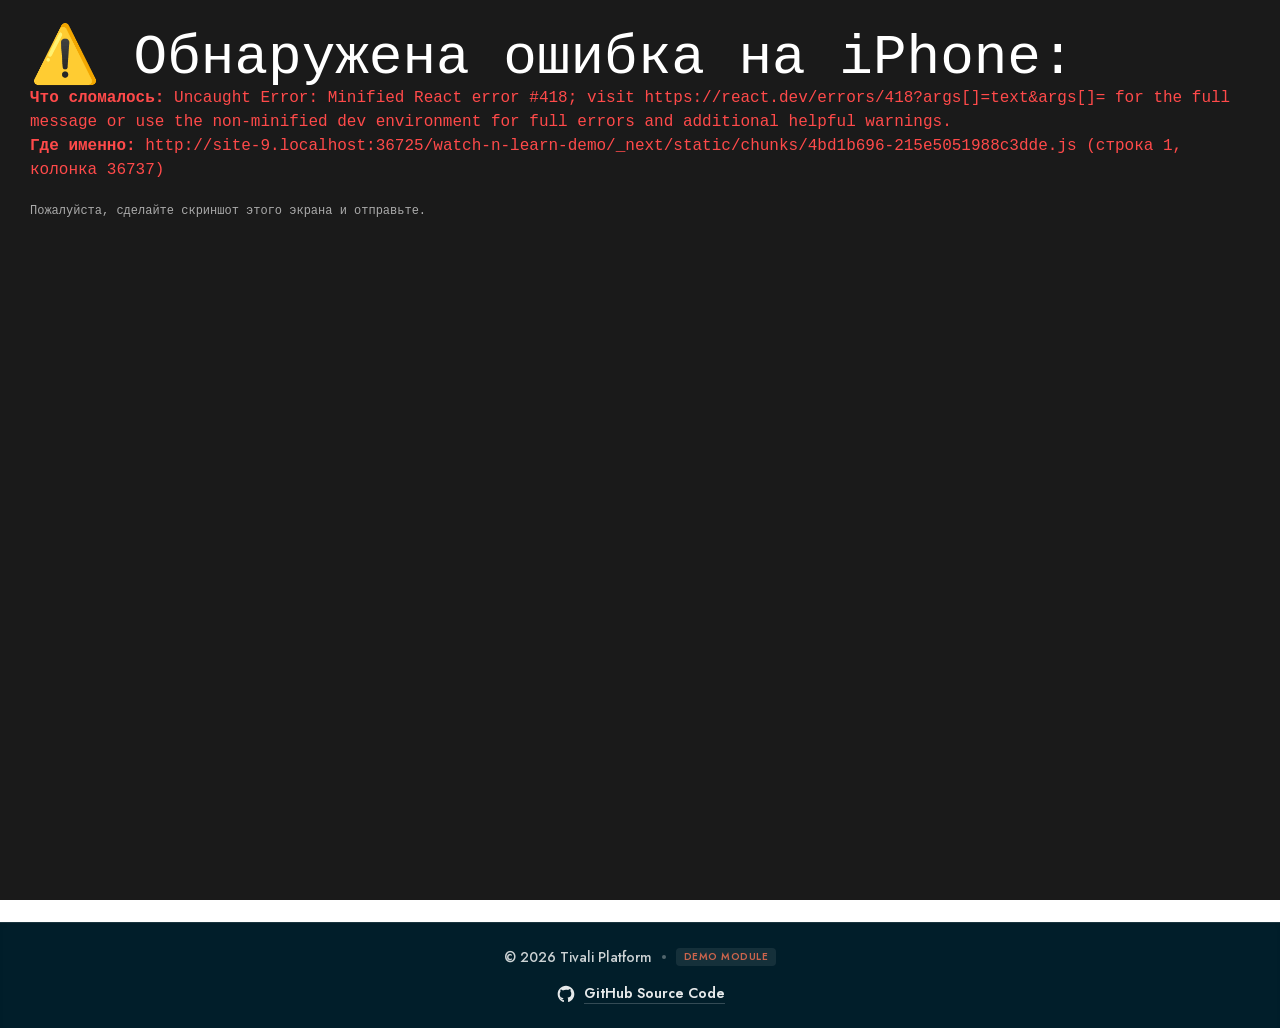
==== commit 1be620d1: "Add files via upload" ====
--- a/watch-n-learn-demo/ru/apps/watch-n-learn/videos/1.html
+++ b/watch-n-learn-demo/ru/apps/watch-n-learn/videos/1.html
@@ -1,8 +1,19 @@
-<!DOCTYPE html><html lang="ru"><head><meta charSet="utf-8"/><meta name="viewport" content="width=device-width, initial-scale=1"/><link rel="preload" href="/watch-n-learn-demo/_next/static/media/81cef6a21128489e-s.p.2csanl8cs02r-.woff2" as="font" crossorigin="" type="font/woff2"/><link rel="stylesheet" href="/watch-n-learn-demo/_next/static/chunks/35fdx9fcb1l6r.css" data-precedence="next"/><link rel="preload" as="script" fetchPriority="low" href="/watch-n-learn-demo/_next/static/chunks/01ndee1zxlc92.js"/><script src="/watch-n-learn-demo/_next/static/chunks/12ng9y1xmtxdd.js" async=""></script><script src="/watch-n-learn-demo/_next/static/chunks/448idem4tytsh.js" async=""></script><script src="/watch-n-learn-demo/_next/static/chunks/3gzxhq9iq6efl.js" async=""></script><script src="/watch-n-learn-demo/_next/static/chunks/turbopack-3hq9-60yiyf_v.js" async=""></script><script src="/watch-n-learn-demo/_next/static/chunks/1d4h-sglyo8ft.js" async=""></script><script src="/watch-n-learn-demo/_next/static/chunks/14mumt5_n0xhi.js" async=""></script><script src="/watch-n-learn-demo/_next/static/chunks/3pjjtv11ktaz2.js" async=""></script><script src="/watch-n-learn-demo/_next/static/chunks/39rtp2m0wumc-.js" async=""></script><script src="/watch-n-learn-demo/_next/static/chunks/2uivip4j0qpj3.js" async=""></script><meta name="next-size-adjust" content=""/><title>Watch-N-Learn Demo</title><meta name="description" content="Video player and subtitles synchronization module"/><script src="/watch-n-learn-demo/_next/static/chunks/0cz1d0mv5g_q7.js" noModule=""></script></head><body class="jost_7106c379-module__XUfvYG__className antialiased"><div hidden=""><!--$--><!--/$--></div><div id="root"><!--$?--><template id="B:0"></template><div class="p-6 text-center text-xl">Loading...</div><!--/$--></div><script>requestAnimationFrame(function(){$RT=performance.now()});</script><script src="/watch-n-learn-demo/_next/static/chunks/01ndee1zxlc92.js" id="_R_" async=""></script><div hidden id="S:0"><header class="w-full bg-white border-b border-gray-200 py-3 font-jost shadow-sm mb-0 select-none"><div class="t-container-sizes mx-auto px-4 sm:px-0"><div class="w-full flex flex-row items-center justify-between"><div class="flex items-center gap-2 cursor-default"><span class="text-2xl font-bold tracking-wider text-t-peach-400">TIVALI</span><span class="text-xs bg-gray-100 text-gray-500 px-2 py-0.5 rounded-full font-medium">Demo</span></div><button class="flex items-center justify-center p-1 bg-transparent border-0 outline-none cursor-pointer active:scale-95" title="Язык: Русский (Кликните для смены)"><svg xmlns="http://w3.org" viewBox="0 0 900 600" class="w-9 h-6 object-cover shrink-0 rounded-md border border-gray-200/80 shadow-xs"><rect width="900" height="600" fill="#fff"></rect><rect width="900" height="400" fill="#0039a6" y="200"></rect><rect width="900" height="200" fill="#d52b1e" y="400"></rect></svg></button></div></div></header><main class="t-container-sizes px-4 sm:px-0"><div class="flex items-center justify-between"><button class="text-t-grey-700 py-3 xl:py-4 text-t-h11 md:text-t-h6 flex items-center gap-1.5 md:gap-3 select-none text-left    active:opacity-70 transition-opacity"><svg xmlns="http://www.w3.org/2000/svg" class="w-3 h-3 md:w-2.5 md:h-4" viewBox="0 0 10 18" fill="none"><path d="M3.22008 9.00002L9.60981 15.2679C10.1306 15.7788 10.1303 16.6069 9.60917 17.1173C9.08803 17.6278 8.24339 17.6275 7.7226 17.1167L0.390612 9.92439C-0.129919 9.41377 -0.129919 8.58626 0.390612 8.07565L7.7226 0.883325C8.24339 0.372474 9.08803 0.372186 9.60917 0.882697C10.1303 1.39321 10.1306 2.2212 9.60981 2.73207L3.22008 9.00002Z" fill="currentColor"></path></svg>Назад</button><div class="relative inline-block"><button class="flex items-center gap-2 text-t-peach-400 transition-colors"><span class="text-t-h11 md:text-t-h6 cursor-pointer">Показать инфо</span><svg xmlns="http://www.w3.org/2000/svg" class="cursor-pointer w-3 h-3 md:w-2.5 md:h-4 transition-transform duration-300 -rotate-90" viewBox="0 0 10 18" fill="none"><path d="M3.22008 9.00002L9.60981 15.2679C10.1306 15.7788 10.1303 16.6069 9.60917 17.1173C9.08803 17.6278 8.24339 17.6275 7.7226 17.1167L0.390612 9.92439C-0.129919 9.41377 -0.129919 8.58626 0.390612 8.07565L7.7226 0.883325C8.24339 0.372474 9.08803 0.372186 9.60917 0.882697C10.1303 1.39321 10.1306 2.2212 9.60981 2.73207L3.22008 9.00002Z" fill="currentColor"></path></svg></button></div></div><div class="transition-all duration-500 ease-in-out max-h-0 opacity-0 mb-0"><div class="flex w-full flex-col gap-3 xl:gap-5"><div class="flex items-center justify-between"><div class="flex items-center gap-4"><div class="flex"><div class="shrink-0 overflow-hidden rounded-full" style="width:60px;height:60px"><svg xmlns="http://www.w3.org/2000/svg" width="60" height="60" viewBox="0 0 60 60" fill="none"><path d="M30 48C23.75 48 18.225 44.8 15 40C15.075 35 25 32.25 30 32.25C35 32.25 44.925 35 45 40C43.3475 42.4613 41.115 44.4784 38.4992 45.8735C35.8834 47.2686 32.9646 47.9989 30 48ZM30 12.5C31.9891 12.5 33.8968 13.2902 35.3033 14.6967C36.7098 16.1032 37.5 18.0109 37.5 20C37.5 21.9891 36.7098 23.8968 35.3033 25.3033C33.8968 26.7098 31.9891 27.5 30 27.5C28.0109 27.5 26.1032 26.7098 24.6967 25.3033C23.2902 23.8968 22.5 21.9891 22.5 20C22.5 18.0109 23.2902 16.1032 24.6967 14.6967C26.1032 13.2902 28.0109 12.5 30 12.5ZM30 5C26.717 5 23.4661 5.64664 20.4329 6.90301C17.3998 8.15938 14.6438 10.0009 12.3223 12.3223C7.63392 17.0107 5 23.3696 5 30C5 36.6304 7.63392 42.9893 12.3223 47.6777C14.6438 49.9991 17.3998 51.8406 20.4329 53.097C23.4661 54.3534 26.717 55 30 55C36.6304 55 42.9893 52.3661 47.6777 47.6777C52.3661 42.9893 55 36.6304 55 30C55 16.175 43.75 5 30 5Z" fill="#DFE0E2"></path></svg></div></div><div class="flex flex-col gap-1"><span class="text-t-h8 sm:text-t-h6 block">Tivali</span><span class="text-t-h13 sm:text-t-h12 text-t-grey-700 block whitespace-nowrap">29 августа 2026</span></div></div><div class="flex items-center gap-3 sm:gap-6"><div class="text-t-h13 sm:text-t-h12 md:text-t-h9 bg-t-peach-250 inline-flex h-11 items-center    justify-center rounded-lg px-3 whitespace-nowrap">Уровень B2</div><button class="flex items-center gap-2 shrink-0"><svg width="32" height="32" viewBox="0 0 32 32" fill="none" xmlns="http://www.w3.org/2000/svg" class="w-8 h-8 md:w-10 md:h-10 transition-all duration-200 cursor-pointer text-t-peach-400 active:scale-90 fill-transparent"><path d="M22.8237 3.5C19.9625 3.5 18.1646 4.91721 17.1372 6.16251C16.6532 6.74908 15.3469 6.74898 14.863 6.16238C13.8357 4.91711 12.038 3.5 9.17618 3.5C4.07379 3.5 1 8.34101 1 12.3306C1 17.5556 10.1609 24.9216 14.1644 27.891C15.2587 28.7029 16.7413 28.703 17.8357 27.8913C21.8393 24.9224 31 17.5584 31 12.3317C31 8.34101 27.9285 3.5 22.8237 3.5Z" stroke="currentColor" stroke-width="1.5" stroke-linecap="round"></path></svg></button></div></div><div class="flex items-center gap-3"><span class="whitespace-nowrap shrink-0 text-t-h11 sm:text-t-h8">Язык субтитров<!-- -->:</span><div class="flex-1 min-w-0"><div id="" name="" class="relative w-full t-form-control min-h-min-11 flex h-auto! flex-col py-1 border-gray-300"><div class="relative z-10 flex w-full cursor-pointer items-center justify-between rounded-md bg-white pe-14 transition-all duration-200 "><span class="text-gray-500"></span><div class="pointer-events-auto absolute -right-2 z-5 flex items-center"><div class="pointer-events-none flex h-8 w-8 items-center justify-center"><svg class="fill-t-blue-800-text transition-transform duration-150" width="40" height="40" viewBox="0 0 40 40" fill="none" xmlns="http://www.w3.org/2000/svg"><path d="M20 21.7801L26.2679 15.3904C26.7788 14.8696 27.6069 14.8699 28.1173 15.391C28.6278 15.9122 28.6275 16.7568 28.1167 17.2776L20.9244 24.6096C20.4138 25.1301 19.5863 25.1301 19.0756 24.6096L11.8833 17.2776C11.3725 16.7568 11.3722 15.9122 11.8827 15.391C12.3932 14.8699 13.2212 14.8696 13.7321 15.3904L20 21.7801Z" fill="#011E2A"></path></svg></div></div></div></div></div></div><h4 dir="auto" class="text-t-blue-800-text text-t-h4 lg:text-t-h3 flex min-h-10 items-center"></h4></div></div><div class="flex flex-col lg:gap-4 xl:gap-6 lg:flex-row"><div class="flex flex-1 flex-col gap-3 xl:gap-6"><div class="relative lg:static w-full flex flex-col"><div class="relative h-0 w-full overflow-hidden rounded-lg bg-[#f2f2f2] pb-[56.25%]"><video class="absolute inset-0 h-full w-full object-contain z-10" crossorigin="anonymous" playsInline=""></video><div class="absolute inset-0 z-20 flex items-center justify-center"><div><svg class="animate-spin text-t-peach-400 h-20 w-20" viewBox="0 0 32 32" fill="none" xmlns="http://www.w3.org/2000/svg"><circle cx="16" cy="16" r="14" stroke="currentColor" stroke-width="2" stroke-linecap="round" fill="none" opacity="0.2"></circle><circle cx="16" cy="16" r="14" stroke="currentColor" stroke-width="2" stroke-linecap="round" fill="none" stroke-dasharray="70 100"></circle></svg></div></div></div><div class="
+<!DOCTYPE html><html lang="ru"><head><meta charSet="utf-8"/><meta name="viewport" content="width=device-width, initial-scale=1"/><link rel="stylesheet" href="/watch-n-learn-demo/_next/static/css/bfcbcffb7e138292.css" data-precedence="next"/><link rel="preload" as="script" fetchPriority="low" href="/watch-n-learn-demo/_next/static/chunks/webpack-4d8ff6f77243c671.js"/><script src="/watch-n-learn-demo/_next/static/chunks/4bd1b696-215e5051988c3dde.js" async=""></script><script src="/watch-n-learn-demo/_next/static/chunks/794-b4de7c131795fb93.js" async=""></script><script src="/watch-n-learn-demo/_next/static/chunks/main-app-b6edf73a5c92943e.js" async=""></script><script src="/watch-n-learn-demo/_next/static/chunks/928-7f9909d6b885661c.js" async=""></script><script src="/watch-n-learn-demo/_next/static/chunks/424-197e85c5926a90c1.js" async=""></script><script src="/watch-n-learn-demo/_next/static/chunks/app/%5Blocale%5D/layout-01f7e78b219e6e6c.js" async=""></script><script src="/watch-n-learn-demo/_next/static/chunks/341-6031a11f7362ad9b.js" async=""></script><script src="/watch-n-learn-demo/_next/static/chunks/app/%5Blocale%5D/apps/watch-n-learn/videos/%5Bid%5D/page-91575ea6d2cca036.js" async=""></script><title>Watch-N-Learn Demo</title><meta name="description" content="Video player and subtitles synchronization module"/><script>
+              window.onerror = function(message, source, lineno, colno, error) {
+                var box = document.createElement('div');
+                box.style = 'position:fixed;top:0;left:0;width:100%;height:100%;z-index:999999;background:#1a1a1a;color:#ff4a4a;padding:30px;font-family:monospace;font-size:16px;overflow:auto;line-height:1.5;';
+                box.innerHTML = '<h2 style="color:white;margin-top:0;">⚠️ Обнаружена ошибка на iPhone:</h2>' +
+                                '<p><b>Что сломалось:</b> ' + message + '</p>' +
+                                '<p><b>Где именно:</b> ' + source + ' (строка ' + lineno + ', колонка ' + colno + ')</p>' +
+                                '<p style="color:#aaa;font-size:12px;margin-top:20px;">Пожалуйста, сделайте скриншот этого экрана и отправьте.</p>';
+                document.body.appendChild(box);
+                return false;
+              };
+            </script><script src="/watch-n-learn-demo/_next/static/chunks/polyfills-42372ed130431b0a.js" noModule=""></script></head><body><div hidden=""><!--$--><!--/$--></div><html lang="ru"><body class="__className_19ed6b antialiased"><div id="root"><!--$?--><template id="B:0"></template><div class="p-6 text-center text-xl">Loading...</div><!--/$--></div><script>requestAnimationFrame(function(){$RT=performance.now()});</script><script src="/watch-n-learn-demo/_next/static/chunks/webpack-4d8ff6f77243c671.js" id="_R_" async=""></script><div hidden id="S:0"><header class="w-full bg-white border-b border-gray-200 py-3 font-jost shadow-sm mb-0 select-none"><div class="t-container-sizes mx-auto px-4 sm:px-0"><div class="w-full flex flex-row items-center justify-between"><div class="flex items-center gap-2 cursor-default"><span class="text-2xl font-bold tracking-wider text-t-peach-400">TIVALI</span><span class="text-xs bg-gray-100 text-gray-500 px-2 py-0.5 rounded-full font-medium">Demo</span></div><button class="flex items-center justify-center p-1 bg-transparent border-0 outline-none cursor-pointer active:scale-95" title="Язык: Русский (Кликните для смены)"><svg xmlns="http://w3.org" viewBox="0 0 900 600" class="w-9 h-6 object-cover shrink-0 rounded-md border border-gray-200/80 shadow-xs"><rect width="900" height="600" fill="#fff"></rect><rect width="900" height="400" fill="#0039a6" y="200"></rect><rect width="900" height="200" fill="#d52b1e" y="400"></rect></svg></button></div></div></header><main class="t-container-sizes px-4 sm:px-0"><div class="flex items-center justify-between"><button class="text-t-grey-700 py-3 xl:py-4 text-t-h11 md:text-t-h6 flex items-center gap-1.5 md:gap-3 select-none text-left    active:opacity-70 transition-opacity"><svg xmlns="http://www.w3.org/2000/svg" class="w-3 h-3 md:w-2.5 md:h-4" viewBox="0 0 10 18" fill="none"><path d="M3.22008 9.00002L9.60981 15.2679C10.1306 15.7788 10.1303 16.6069 9.60917 17.1173C9.08803 17.6278 8.24339 17.6275 7.7226 17.1167L0.390612 9.92439C-0.129919 9.41377 -0.129919 8.58626 0.390612 8.07565L7.7226 0.883325C8.24339 0.372474 9.08803 0.372186 9.60917 0.882697C10.1303 1.39321 10.1306 2.2212 9.60981 2.73207L3.22008 9.00002Z" fill="currentColor"></path></svg>Назад</button><div class="relative inline-block"><button class="flex items-center gap-2 text-t-peach-400 transition-colors"><span class="text-t-h11 md:text-t-h6 cursor-pointer">Показать инфо</span><svg xmlns="http://www.w3.org/2000/svg" class="cursor-pointer w-3 h-3 md:w-2.5 md:h-4 transition-transform duration-300 -rotate-90" viewBox="0 0 10 18" fill="none"><path d="M3.22008 9.00002L9.60981 15.2679C10.1306 15.7788 10.1303 16.6069 9.60917 17.1173C9.08803 17.6278 8.24339 17.6275 7.7226 17.1167L0.390612 9.92439C-0.129919 9.41377 -0.129919 8.58626 0.390612 8.07565L7.7226 0.883325C8.24339 0.372474 9.08803 0.372186 9.60917 0.882697C10.1303 1.39321 10.1306 2.2212 9.60981 2.73207L3.22008 9.00002Z" fill="currentColor"></path></svg></button></div></div><div class="transition-all duration-500 ease-in-out max-h-0 opacity-0 mb-0"><div class="flex w-full flex-col gap-3 xl:gap-5"><div class="flex items-center justify-between"><div class="flex items-center gap-4"><div class="flex"><div class="shrink-0 overflow-hidden rounded-full" style="width:60px;height:60px"><svg xmlns="http://www.w3.org/2000/svg" width="60" height="60" viewBox="0 0 60 60" fill="none"><path d="M30 48C23.75 48 18.225 44.8 15 40C15.075 35 25 32.25 30 32.25C35 32.25 44.925 35 45 40C43.3475 42.4613 41.115 44.4784 38.4992 45.8735C35.8834 47.2686 32.9646 47.9989 30 48ZM30 12.5C31.9891 12.5 33.8968 13.2902 35.3033 14.6967C36.7098 16.1032 37.5 18.0109 37.5 20C37.5 21.9891 36.7098 23.8968 35.3033 25.3033C33.8968 26.7098 31.9891 27.5 30 27.5C28.0109 27.5 26.1032 26.7098 24.6967 25.3033C23.2902 23.8968 22.5 21.9891 22.5 20C22.5 18.0109 23.2902 16.1032 24.6967 14.6967C26.1032 13.2902 28.0109 12.5 30 12.5ZM30 5C26.717 5 23.4661 5.64664 20.4329 6.90301C17.3998 8.15938 14.6438 10.0009 12.3223 12.3223C7.63392 17.0107 5 23.3696 5 30C5 36.6304 7.63392 42.9893 12.3223 47.6777C14.6438 49.9991 17.3998 51.8406 20.4329 53.097C23.4661 54.3534 26.717 55 30 55C36.6304 55 42.9893 52.3661 47.6777 47.6777C52.3661 42.9893 55 36.6304 55 30C55 16.175 43.75 5 30 5Z" fill="#DFE0E2"></path></svg></div></div><div class="flex flex-col gap-1"><span class="text-t-h8 sm:text-t-h6 block">Tivali</span><span class="text-t-h13 sm:text-t-h12 text-t-grey-700 block whitespace-nowrap">29 августа 2026</span></div></div><div class="flex items-center gap-3 sm:gap-6"><div class="text-t-h13 sm:text-t-h12 md:text-t-h9 bg-t-peach-250 inline-flex h-11 items-center    justify-center rounded-lg px-3 whitespace-nowrap">Уровень B2</div><button class="flex items-center gap-2 shrink-0"><svg width="32" height="32" viewBox="0 0 32 32" fill="none" xmlns="http://www.w3.org/2000/svg" class="w-8 h-8 md:w-10 md:h-10 transition-all duration-200 cursor-pointer text-t-peach-400 active:scale-90 fill-transparent"><path d="M22.8237 3.5C19.9625 3.5 18.1646 4.91721 17.1372 6.16251C16.6532 6.74908 15.3469 6.74898 14.863 6.16238C13.8357 4.91711 12.038 3.5 9.17618 3.5C4.07379 3.5 1 8.34101 1 12.3306C1 17.5556 10.1609 24.9216 14.1644 27.891C15.2587 28.7029 16.7413 28.703 17.8357 27.8913C21.8393 24.9224 31 17.5584 31 12.3317C31 8.34101 27.9285 3.5 22.8237 3.5Z" stroke="currentColor" stroke-width="1.5" stroke-linecap="round"></path></svg></button></div></div><div class="flex items-center gap-3"><span class="whitespace-nowrap shrink-0 text-t-h11 sm:text-t-h8">Язык субтитров<!-- -->:</span><div class="flex-1 min-w-0"><div id="" name="" class="relative w-full t-form-control min-h-min-11 flex h-auto! flex-col py-1 border-gray-300"><div class="relative z-10 flex w-full cursor-pointer items-center justify-between rounded-md bg-white pe-14 transition-all duration-200 "><span class="text-gray-500"></span><div class="pointer-events-auto absolute -right-2 z-5 flex items-center"><div class="pointer-events-none flex h-8 w-8 items-center justify-center"><svg class="fill-t-blue-800-text transition-transform duration-150" width="40" height="40" viewBox="0 0 40 40" fill="none" xmlns="http://www.w3.org/2000/svg"><path d="M20 21.7801L26.2679 15.3904C26.7788 14.8696 27.6069 14.8699 28.1173 15.391C28.6278 15.9122 28.6275 16.7568 28.1167 17.2776L20.9244 24.6096C20.4138 25.1301 19.5863 25.1301 19.0756 24.6096L11.8833 17.2776C11.3725 16.7568 11.3722 15.9122 11.8827 15.391C12.3932 14.8699 13.2212 14.8696 13.7321 15.3904L20 21.7801Z" fill="#011E2A"></path></svg></div></div></div></div></div></div><h4 dir="auto" class="text-t-blue-800-text text-t-h4 lg:text-t-h3 flex min-h-10 items-center"></h4></div></div><div class="flex flex-col lg:gap-4 xl:gap-6 lg:flex-row"><div class="flex flex-1 flex-col gap-3 xl:gap-6"><div class="relative lg:static w-full flex flex-col"><div class="relative h-0 w-full overflow-hidden rounded-lg bg-[#f2f2f2] pb-[56.25%]"><video class="absolute inset-0 h-full w-full object-contain z-10" crossorigin="anonymous" playsInline=""></video><div class="absolute inset-0 z-20 flex items-center justify-center"><div><svg class="animate-spin text-t-peach-400 h-20 w-20" viewBox="0 0 32 32" fill="none" xmlns="http://www.w3.org/2000/svg"><circle cx="16" cy="16" r="14" stroke="currentColor" stroke-width="2" stroke-linecap="round" fill="none" opacity="0.2"></circle><circle cx="16" cy="16" r="14" stroke="currentColor" stroke-width="2" stroke-linecap="round" fill="none" stroke-dasharray="70 100"></circle></svg></div></div></div><div class="
           hidden lg:flex
           absolute bottom-1 left-1/2 -translate-x-1/2 z-30 w-[92%] max-w-125
           items-center justify-center p-3 rounded-lg text-center pointer-events-none bg-black/50 text-white mx-auto 
           lg:flex lg:relative lg:bottom-0 lg:left-0 lg:translate-x-0 lg:z-0 lg:w-full lg:max-w-none lg:mx-0 lg:mt-4 lg:pointer-events-auto
           lg:items-center lg:min-h-30 xl:min-h-22.5 h-auto lg:bg-[#f2f2f2] lg:backdrop-blur-none lg:text-t-blue-800-text lg:shadow-none lg:p-3.75
         " style="direction:ltr"><span class="invisible" aria-hidden="true"> </span></div></div><div class="flex relative w-full"><div class="justify-start sm:justify-center lg:justify-start xl:justify-center flex gap-1.5 sm:gap-5 flex-wrap h-9.25 md:h-12 scrollbar-hide w-full"><div class="relative h-full"><button class="t-btn h-full max-[375px]:w-9 w-10 md:w-15 lg:w-10 xl:w-15 lg:px-1 xl:px-0 " disabled=""><svg viewBox="0 0 36 36" class="stroke-[2px] xl:stroke-[4px]" xmlns="http://www.w3.org/2000/svg" width="36.000000" height="36.000000" fill="none"><rect width="36.000000" height="36.000000" x="0.000000" y="0.000000"></rect><path d="M11.25 8.90625L19.125 13.4529L27 17.9995L19.125 22.5462L11.25 27.0928L11.25 17.9995L11.25 8.90625Z" fill-rule="nonzero" stroke="currentColor" stroke-linejoin="round"></path></svg></button></div><button class="t-btn h-full max-[375px]:w-9 w-10 md:w-15 lg:w-10 xl:w-15 lg:px-1 xl:px-0" disabled=""><svg viewBox="0 0 36 36" class="stroke-[2px] xl:stroke-[4px]" xmlns="http://www.w3.org/2000/svg" width="36.000000" height="36.000000" fill="none"><rect width="36.000000" height="36.000000" x="0.000000" y="0.000000"></rect><path d="M27 27L18 18L27 9" fill-rule="nonzero" stroke="currentColor" stroke-linecap="round" stroke-linejoin="round"></path><path d="M18 27L9 18L18 9" fill-rule="nonzero" stroke="currentColor" stroke-linecap="round" stroke-linejoin="round"></path></svg></button><button class="t-btn h-full max-[375px]:w-9 w-10 md:w-15 lg:w-10 xl:w-15 lg:px-1 xl:px-0" disabled=""><svg viewBox="0 0 36 36" class="stroke-[2px] xl:stroke-[4px]" xmlns="http://www.w3.org/2000/svg" width="36.000000" height="36.000000" fill="none"><rect width="36.000000" height="36.000000" x="0.000000" y="0.000000" transform="matrix(-1,0,0,1,36,0)"></rect><path d="M0 0L9 9L0 18" fill-rule="nonzero" stroke="currentColor" stroke-linecap="round" stroke-linejoin="round" transform="matrix(-1,0,0,1,22,9.5)"></path></svg></button><button class="t-btn h-full max-[375px]:w-9 w-10 md:w-15 lg:w-10 xl:w-15 lg:px-1 xl:px-0 " disabled=""><svg viewBox="0 0 36 36" class="stroke-[2px] xl:stroke-[4px]" xmlns="http://www.w3.org/2000/svg" width="36.000000" height="36.000000" fill="none"><rect width="32.000000" height="36.000000" x="0.000000" y="0.000000"></rect><path d="M9.25 8.90625L17.125 13.4529L25 17.9995L17.125 22.5462L9.25 27.0928L9.25 17.9995L9.25 8.90625Z" fill-rule="nonzero" stroke="currentColor" stroke-linejoin="round"></path><line x1="26.5" y1="9" x2="26.5" y2="27" stroke="currentColor" stroke-linecap="round"></line></svg></button><button class="t-btn h-full max-[375px]:w-9 w-10 md:w-15 lg:w-10 xl:w-15 lg:px-1 xl:px-0" disabled=""><svg viewBox="0 0 36 36" class="stroke-[2px] xl:stroke-[4px]" xmlns="http://www.w3.org/2000/svg" width="36.000000" height="36.000000" fill="none"><rect width="36.000000" height="36.000000" x="0.000000" y="0.000000"></rect><path d="M14 9.5L23 18.5L14 27.5" fill-rule="nonzero" stroke="currentColor" stroke-linecap="round" stroke-linejoin="round"></path></svg></button><button class="t-btn h-full max-[375px]:w-9 w-10 md:w-15 lg:w-10 xl:w-15 lg:px-1 xl:px-0" disabled=""><svg viewBox="0 0 36 36" class="stroke-[2px] xl:stroke-[4px]" xmlns="http://www.w3.org/2000/svg" width="36.000000" height="36.000000" fill="none"><rect width="36.000000" height="36.000000" x="0.000000" y="0.000000"></rect><path d="M9 9L18 18L9 27" fill-rule="nonzero" stroke="currentColor" stroke-linecap="round" stroke-linejoin="round"></path><path d="M18 9L27 18L18 27" fill-rule="nonzero" stroke="currentColor" stroke-linecap="round" stroke-linejoin="round"></path></svg></button><button class="t-btn h-full max-[375px]:w-9 w-10 md:w-15 lg:w-10 xl:w-15 lg:px-1 xl:px-0 " disabled=""><svg viewBox="0 0 36 36" class="stroke-[2px] xl:stroke-[4px] w-6 h-6 md:w-7.5 md:h-7.5 lg:w-6 lg:h-6 xl:w-7.5 xl:h-7.5" xmlns="http://www.w3.org/2000/svg" fill="none"><rect width="36.000000" height="36.000000" x="0.000000" y="0.000000"></rect><path d="M31.5 6L31.5 18" stroke="currentColor" stroke-linecap="round" stroke-linejoin="round"></path><path d="M4.5 18L4.5 30" stroke="currentColor" stroke-linecap="round" stroke-linejoin="round"></path><path d="M31.5 18C31.5 10.5442 25.4558 4.5 18 4.5C14.1859 4.5 10.7412 6.08172 8.28608 8.625M4.5 18C4.5 25.4558 10.5442 31.5 18 31.5C21.6417 31.5 24.9466 30.058 27.375 27.7139" fill-rule="nonzero" stroke="currentColor" stroke-linecap="round" stroke-linejoin="round"></path></svg></button></div><button aria-label="Toggle settings visibility"><div class="absolute inset-y-1/2 right-0 -translate-y-1/2 cursor-pointer h-6 w-6 text-t-peach-600 transition-transform duration-300 ease-in-out rotate-0"><svg xmlns="www.w3.org" width="24" height="24" viewBox="0 0 24 24" fill="#FFFFFF" stroke="currentColor"><path d="M19.4 12.99c.04-.33.06-.66.06-1s-.02-.67-.06-1l2.11-1.65c.19-.15.24-.42.12-.64l-2-3.46c-.12-.22-.39-.3-.61-.22l-2.49 1c-.52-.38-1.09-.7-1.71-.94l-.35-2.5c-.04-.24-.25-.42-.49-.42h-4c-.24 0-.45.18-.49.42l-.35 2.5c-.62.24-1.19.56-1.71.94l-2.49-1c-.22-.08-.49 0-.61.22l-2 3.46c-.12.22-.07.49.12.64l2.11 1.65c-.04.33-.06.66-.06 1s.02.67.06 1l-2.11 1.65c-.19.15-.24.42-.12.64l2 3.46c.12.22.39.3.61.22l2.49-1c.52.38 1.09.7 1.71.94l.35 2.5c.04.24.25.42.49.42h4c.24 0 .45-.18.49-.42l.35-2.5c.62-.24 1.19-.56 1.71-.94l2.49 1c.22.08.49 0 .61-.22l2-3.46c.12-.22.07-.49-.12-.64l-2.11-1.65zm-7.4 3.5c-2.49 0-4.5-2.01-4.5-4.5s2.01-4.5 4.5-4.5 4.5 2.01 4.5 4.5-2.01 4.5-4.5 4.5z"></path></svg></div></button></div><div class="overflow-hidden transition-all duration-500 ease-in-out max-h-0 opacity-0"></div></div><div class="flex-1 flex flex-col"><div class="mr-5 mt-6 sm:mt-8 md:mt-10 text-right"><span class="text-t-h13 sm:text-t-h12 md:text-t-h9 ">Продолжительность<!-- -->: <!-- -->00:00</span></div></div></div></main><!--$--><!--/$--><footer class="w-full bg-t-blue-800-text text-white py-6 font-jost select-none mt-12 border-t border-white/10 shadow-inner"><div class="t-container-sizes mx-auto px-4 sm:px-0 flex flex-col sm:flex-row items-center justify-between gap-4 w-full text-sm"><div class="flex items-center gap-2.5 opacity-80 font-medium"><span>© <!-- -->2026<!-- --> Tivali Platform</span><span class="w-1 h-1 bg-white/40 rounded-full"></span><span class="text-t-peach-400 font-semibold uppercase tracking-wider text-[10px] bg-white/10 px-2 py-0.5 rounded">Demo Module</span></div><a href="https://github.com/akireev80/watch-n-learn-demo" target="_blank" rel="noopener noreferrer" class="flex items-center gap-2 text-white/90 no-underline hover:text-t-peach-400 font-semibold transition-colors duration-200"><svg xmlns="http://w3.org" fill="currentColor" viewBox="0 0 24 24" class="w-5 h-5 text-white/90 group-hover:text-t-peach-400 transition-colors shrink-0"><path fill-rule="evenodd" clip-rule="evenodd" d="M12 2C6.477 2 2 6.477 2 12c0 4.42 2.865 8.166 6.839 9.489.5.092.682-.217.682-.482 0-.237-.008-.866-.013-1.7-2.782.603-3.369-1.34-3.369-1.34-.454-1.156-1.11-1.464-1.11-1.464-.908-.62.069-.0.069-.608.237 1.008.364 1.536.364 1.536.892 1.53 2.341 1.087 2.91.831.092-.646.35-1.086.636-1.336-2.22-.253-4.555-1.11-4.555-4.943 0-1.091.39-1.984 1.029-2.683-.103-.253-.446-1.27.098-2.647 0 0 .84-.269 2.75 1.025A9.564 9.564 0 0112 6.844c.85.004 1.705.115 2.504.337 1.909-1.294 2.747-1.025 2.747-1.025.546 1.377.203 2.394.1 2.647.64.699 1.028 1.592 1.028 2.683 0 3.842-2.339 4.687-4.566 4.935.359.309.678.919.678 1.852 0 1.336-.012 2.415-.012 2.743 0 .267.18.579.688.481C19.137 20.162 22 16.418 22 12c0-5.523-4.477-10-10-10z"></path></svg><span class="border-b border-white/20 hover:border-transparent transition-all">GitHub Source Code</span></a></div></footer></div><script>$RB=[];$RV=function(a){$RT=performance.now();for(var b=0;b<a.length;b+=2){var c=a[b],e=a[b+1];null!==e.parentNode&&e.parentNode.removeChild(e);var f=c.parentNode;if(f){var g=c.previousSibling,h=0;do{if(c&&8===c.nodeType){var d=c.data;if("/$"===d||"/&"===d)if(0===h)break;else h--;else"$"!==d&&"$?"!==d&&"$~"!==d&&"$!"!==d&&"&"!==d||h++}d=c.nextSibling;f.removeChild(c);c=d}while(c);for(;e.firstChild;)f.insertBefore(e.firstChild,c);g.data="$";g._reactRetry&&requestAnimationFrame(g._reactRetry)}}a.length=0};
-$RC=function(a,b){if(b=document.getElementById(b))(a=document.getElementById(a))?(a.previousSibling.data="$~",$RB.push(a,b),2===$RB.length&&("number"!==typeof $RT?requestAnimationFrame($RV.bind(null,$RB)):(a=performance.now(),setTimeout($RV.bind(null,$RB),2300>a&&2E3<a?2300-a:$RT+300-a)))):b.parentNode.removeChild(b)};$RC("B:0","S:0")</script><script>(self.__next_f=self.__next_f||[]).push([0])</script><script>self.__next_f.push([1,"1:\"$Sreact.fragment\"\n2:I[39756,[\"/watch-n-learn-demo/_next/static/chunks/1d4h-sglyo8ft.js\",\"/watch-n-learn-demo/_next/static/chunks/14mumt5_n0xhi.js\"],\"default\"]\n3:I[37457,[\"/watch-n-learn-demo/_next/static/chunks/1d4h-sglyo8ft.js\",\"/watch-n-learn-demo/_next/static/chunks/14mumt5_n0xhi.js\"],\"default\"]\n6:I[97367,[\"/watch-n-learn-demo/_next/static/chunks/1d4h-sglyo8ft.js\",\"/watch-n-learn-demo/_next/static/chunks/14mumt5_n0xhi.js\"],\"OutletBoundary\"]\n7:\"$Sreact.suspense\"\na:I[97367,[\"/watch-n-learn-demo/_next/static/chunks/1d4h-sglyo8ft.js\",\"/watch-n-learn-demo/_next/static/chunks/14mumt5_n0xhi.js\"],\"ViewportBoundary\"]\nc:I[97367,[\"/watch-n-learn-demo/_next/static/chunks/1d4h-sglyo8ft.js\",\"/watch-n-learn-demo/_next/static/chunks/14mumt5_n0xhi.js\"],\"MetadataBoundary\"]\ne:I[68027,[\"/watch-n-learn-demo/_next/static/chunks/1d4h-sglyo8ft.js\",\"/watch-n-learn-demo/_next/static/chunks/14mumt5_n0xhi.js\"],\"default\",1]\n:HL[\"/watch-n-learn-demo/_next/static/chunks/35fdx9fcb1l6r.css\",\"style\"]\n:HL[\"/watch-n-learn-demo/_next/static/media/81cef6a21128489e-s.p.2csanl8cs02r-.woff2\",\"font\",{\"crossOrigin\":\"\",\"type\":\"font/woff2\"}]\n"])</script><script>self.__next_f.push([1,"0:{\"P\":null,\"c\":[\"\",\"ru\",\"apps\",\"watch-n-learn\",\"videos\",\"1\"],\"q\":\"\",\"i\":false,\"f\":[[[\"\",{\"children\":[[\"locale\",\"ru\",\"d\",null],{\"children\":[\"apps\",{\"children\":[\"watch-n-learn\",{\"children\":[\"videos\",{\"children\":[[\"id\",\"1\",\"d\",null],{\"children\":[\"__PAGE__\",{}]}]}]}]}]}]},\"$undefined\",\"$undefined\",16],[[\"$\",\"$1\",\"c\",{\"children\":[[[\"$\",\"script\",\"script-0\",{\"src\":\"/watch-n-learn-demo/_next/static/chunks/1d4h-sglyo8ft.js\",\"async\":true,\"nonce\":\"$undefined\"}],[\"$\",\"script\",\"script-1\",{\"src\":\"/watch-n-learn-demo/_next/static/chunks/14mumt5_n0xhi.js\",\"async\":true,\"nonce\":\"$undefined\"}]],[\"$\",\"$L2\",null,{\"parallelRouterKey\":\"children\",\"error\":\"$undefined\",\"errorStyles\":\"$undefined\",\"errorScripts\":\"$undefined\",\"template\":[\"$\",\"$L3\",null,{}],\"templateStyles\":\"$undefined\",\"templateScripts\":\"$undefined\",\"notFound\":[[[\"$\",\"title\",null,{\"children\":\"404: This page could not be found.\"}],[\"$\",\"div\",null,{\"style\":{\"fontFamily\":\"system-ui,\\\"Segoe UI\\\",Roboto,Helvetica,Arial,sans-serif,\\\"Apple Color Emoji\\\",\\\"Segoe UI Emoji\\\"\",\"height\":\"100vh\",\"textAlign\":\"center\",\"display\":\"flex\",\"flexDirection\":\"column\",\"alignItems\":\"center\",\"justifyContent\":\"center\"},\"children\":[\"$\",\"div\",null,{\"children\":[[\"$\",\"style\",null,{\"dangerouslySetInnerHTML\":{\"__html\":\"body{color:#000;background:#fff;margin:0}.next-error-h1{border-right:1px solid rgba(0,0,0,.3)}@media (prefers-color-scheme:dark){body{color:#fff;background:#000}.next-error-h1{border-right:1px solid rgba(255,255,255,.3)}}\"}}],[\"$\",\"h1\",null,{\"className\":\"next-error-h1\",\"style\":{\"display\":\"inline-block\",\"margin\":\"0 20px 0 0\",\"padding\":\"0 23px 0 0\",\"fontSize\":24,\"fontWeight\":500,\"verticalAlign\":\"top\",\"lineHeight\":\"49px\"},\"children\":404}],[\"$\",\"div\",null,{\"style\":{\"display\":\"inline-block\"},\"children\":[\"$\",\"h2\",null,{\"style\":{\"fontSize\":14,\"fontWeight\":400,\"lineHeight\":\"49px\",\"margin\":0},\"children\":\"This page could not be found.\"}]}]]}]}]],[]],\"forbidden\":\"$undefined\",\"unauthorized\":\"$undefined\"}]]}],{\"children\":[[\"$\",\"$1\",\"c\",{\"children\":[[[\"$\",\"link\",\"0\",{\"rel\":\"stylesheet\",\"href\":\"/watch-n-learn-demo/_next/static/chunks/35fdx9fcb1l6r.css\",\"precedence\":\"next\",\"crossOrigin\":\"$undefined\",\"nonce\":\"$undefined\"}],[\"$\",\"script\",\"script-0\",{\"src\":\"/watch-n-learn-demo/_next/static/chunks/3pjjtv11ktaz2.js\",\"async\":true,\"nonce\":\"$undefined\"}],[\"$\",\"script\",\"script-1\",{\"src\":\"/watch-n-learn-demo/_next/static/chunks/39rtp2m0wumc-.js\",\"async\":true,\"nonce\":\"$undefined\"}]],\"$L4\"]}],{\"children\":[[\"$\",\"$1\",\"c\",{\"children\":[null,[\"$\",\"$L2\",null,{\"parallelRouterKey\":\"children\",\"error\":\"$undefined\",\"errorStyles\":\"$undefined\",\"errorScripts\":\"$undefined\",\"template\":[\"$\",\"$L3\",null,{}],\"templateStyles\":\"$undefined\",\"templateScripts\":\"$undefined\",\"notFound\":\"$undefined\",\"forbidden\":\"$undefined\",\"unauthorized\":\"$undefined\"}]]}],{\"children\":[[\"$\",\"$1\",\"c\",{\"children\":[null,[\"$\",\"$L2\",null,{\"parallelRouterKey\":\"children\",\"error\":\"$undefined\",\"errorStyles\":\"$undefined\",\"errorScripts\":\"$undefined\",\"template\":[\"$\",\"$L3\",null,{}],\"templateStyles\":\"$undefined\",\"templateScripts\":\"$undefined\",\"notFound\":\"$undefined\",\"forbidden\":\"$undefined\",\"unauthorized\":\"$undefined\"}]]}],{\"children\":[[\"$\",\"$1\",\"c\",{\"children\":[null,[\"$\",\"$L2\",null,{\"parallelRouterKey\":\"children\",\"error\":\"$undefined\",\"errorStyles\":\"$undefined\",\"errorScripts\":\"$undefined\",\"template\":[\"$\",\"$L3\",null,{}],\"templateStyles\":\"$undefined\",\"templateScripts\":\"$undefined\",\"notFound\":\"$undefined\",\"forbidden\":\"$undefined\",\"unauthorized\":\"$undefined\"}]]}],{\"children\":[[\"$\",\"$1\",\"c\",{\"children\":[null,[\"$\",\"$L2\",null,{\"parallelRouterKey\":\"children\",\"error\":\"$undefined\",\"errorStyles\":\"$undefined\",\"errorScripts\":\"$undefined\",\"template\":[\"$\",\"$L3\",null,{}],\"templateStyles\":\"$undefined\",\"templateScripts\":\"$undefined\",\"notFound\":\"$undefined\",\"forbidden\":\"$undefined\",\"unauthorized\":\"$undefined\"}]]}],{\"children\":[[\"$\",\"$1\",\"c\",{\"children\":[\"$L5\",[[\"$\",\"script\",\"script-0\",{\"src\":\"/watch-n-learn-demo/_next/static/chunks/2uivip4j0qpj3.js\",\"async\":true,\"nonce\":\"$undefined\"}]],[\"$\",\"$L6\",null,{\"children\":[\"$\",\"$7\",null,{\"name\":\"Next.MetadataOutlet\",\"children\":\"$@8\"}]}]]}],{},null,false,null]},null,false,\"$@9\"]},null,false,\"$@9\"]},null,false,\"$@9\"]},null,false,\"$@9\"]},null,false,null]},null,false,null],[\"$\",\"$1\",\"h\",{\"children\":[null,[\"$\",\"$La\",null,{\"children\":\"$Lb\"}],[\"$\",\"div\",null,{\"hidden\":true,\"children\":[\"$\",\"$Lc\",null,{\"children\":[\"$\",\"$7\",null,{\"name\":\"Next.Metadata\",\"children\":\"$Ld\"}]}]}],[\"$\",\"meta\",null,{\"name\":\"next-size-adjust\",\"content\":\"\"}]]}],false]],\"m\":\"$undefined\",\"G\":[\"$e\",[]],\"S\":true,\"h\":null,\"s\":\"$undefined\",\"l\":\"$undefined\",\"p\":\"$undefined\",\"d\":\"$undefined\",\"b\":\"BaEZHi2MEdaupyTUr1U7s\"}\n"])</script><script>self.__next_f.push([1,"f:[]\n9:\"$Wf\"\n"])</script><script>self.__next_f.push([1,"10:I[5141,[\"/watch-n-learn-demo/_next/static/chunks/1d4h-sglyo8ft.js\",\"/watch-n-learn-demo/_next/static/chunks/14mumt5_n0xhi.js\",\"/watch-n-learn-demo/_next/static/chunks/3pjjtv11ktaz2.js\",\"/watch-n-learn-demo/_next/static/chunks/39rtp2m0wumc-.js\"],\"default\"]\n11:I[8380,[\"/watch-n-learn-demo/_next/static/chunks/1d4h-sglyo8ft.js\",\"/watch-n-learn-demo/_next/static/chunks/14mumt5_n0xhi.js\",\"/watch-n-learn-demo/_next/static/chunks/3pjjtv11ktaz2.js\",\"/watch-n-learn-demo/_next/static/chunks/39rtp2m0wumc-.js\"],\"default\"]\n12:I[21362,[\"/watch-n-learn-demo/_next/static/chunks/1d4h-sglyo8ft.js\",\"/watch-n-learn-demo/_next/static/chunks/14mumt5_n0xhi.js\",\"/watch-n-learn-demo/_next/static/chunks/3pjjtv11ktaz2.js\",\"/watch-n-learn-demo/_next/static/chunks/39rtp2m0wumc-.js\"],\"default\"]\n13:I[17140,[\"/watch-n-learn-demo/_next/static/chunks/1d4h-sglyo8ft.js\",\"/watch-n-learn-demo/_next/static/chunks/14mumt5_n0xhi.js\",\"/watch-n-learn-demo/_next/static/chunks/3pjjtv11ktaz2.js\",\"/watch-n-learn-demo/_next/static/chunks/39rtp2m0wumc-.js\",\"/watch-n-learn-demo/_next/static/chunks/2uivip4j0qpj3.js\"],\"default\"]\n4:[\"$\",\"html\",null,{\"lang\":\"ru\",\"children\":[\"$\",\"body\",null,{\"className\":\"jost_7106c379-module__XUfvYG__className antialiased\",\"children\":[\"$\",\"div\",null,{\"id\":\"root\",\"children\":[\"$\",\"$7\",null,{\"fallback\":[\"$\",\"div\",null,{\"className\":\"p-6 text-center text-xl\",\"children\":\"Loading...\"}],\"children\":[\"$\",\"$L10\",null,{\"locale\":\"ru\",\"namespaces\":[\"translation\"],\"children\":[[\"$\",\"$L11\",null,{}],[\"$\",\"$L2\",null,{\"parallelRouterKey\":\"children\",\"error\":\"$undefined\",\"errorStyles\":\"$undefined\",\"errorScripts\":\"$undefined\",\"template\":[\"$\",\"$L3\",null,{}],\"templateStyles\":\"$undefined\",\"templateScripts\":\"$undefined\",\"notFound\":\"$undefined\",\"forbidden\":\"$undefined\",\"unauthorized\":\"$undefined\"}],[\"$\",\"$L12\",null,{}]]}]}]}]}]}]\n5:[\"$\",\"$L13\",null,{\"videoId\":\"1\"}]\n"])</script><script>self.__next_f.push([1,"b:[[\"$\",\"meta\",\"0\",{\"charSet\":\"utf-8\"}],[\"$\",\"meta\",\"1\",{\"name\":\"viewport\",\"content\":\"width=device-width, initial-scale=1\"}]]\n"])</script><script>self.__next_f.push([1,"8:null\nd:[[\"$\",\"title\",\"0\",{\"children\":\"Watch-N-Learn Demo\"}],[\"$\",\"meta\",\"1\",{\"name\":\"description\",\"content\":\"Video player and subtitles synchronization module\"}]]\n"])</script></body></html>+$RC=function(a,b){if(b=document.getElementById(b))(a=document.getElementById(a))?(a.previousSibling.data="$~",$RB.push(a,b),2===$RB.length&&("number"!==typeof $RT?requestAnimationFrame($RV.bind(null,$RB)):(a=performance.now(),setTimeout($RV.bind(null,$RB),2300>a&&2E3<a?2300-a:$RT+300-a)))):b.parentNode.removeChild(b)};$RC("B:0","S:0")</script></body></html><script>(self.__next_f=self.__next_f||[]).push([0])</script><script>self.__next_f.push([1,"1:\"$Sreact.fragment\"\n2:I[7121,[],\"\"]\n3:I[4581,[],\"\"]\n6:I[484,[],\"OutletBoundary\"]\n7:\"$Sreact.suspense\"\na:I[484,[],\"ViewportBoundary\"]\nc:I[484,[],\"MetadataBoundary\"]\ne:I[7123,[],\"default\",1]\n:HL[\"/watch-n-learn-demo/_next/static/css/bfcbcffb7e138292.css\",\"style\"]\n"])</script><script>self.__next_f.push([1,"0:{\"P\":null,\"c\":[\"\",\"ru\",\"apps\",\"watch-n-learn\",\"videos\",\"1\"],\"q\":\"\",\"i\":false,\"f\":[[[\"\",{\"children\":[[\"locale\",\"ru\",\"d\",null],{\"children\":[\"apps\",{\"children\":[\"watch-n-learn\",{\"children\":[\"videos\",{\"children\":[[\"id\",\"1\",\"d\",null],{\"children\":[\"__PAGE__\",{}]}]}]}]}]}]},\"$undefined\",\"$undefined\",16],[[\"$\",\"$1\",\"c\",{\"children\":[null,[\"$\",\"html\",null,{\"lang\":\"ru\",\"children\":[[\"$\",\"head\",null,{\"children\":[\"$\",\"script\",null,{\"dangerouslySetInnerHTML\":{\"__html\":\"\\n              window.onerror = function(message, source, lineno, colno, error) {\\n                var box = document.createElement('div');\\n                box.style = 'position:fixed;top:0;left:0;width:100%;height:100%;z-index:999999;background:#1a1a1a;color:#ff4a4a;padding:30px;font-family:monospace;font-size:16px;overflow:auto;line-height:1.5;';\\n                box.innerHTML = '\u003ch2 style=\\\"color:white;margin-top:0;\\\"\u003e⚠️ Обнаружена ошибка на iPhone:\u003c/h2\u003e' +\\n                                '\u003cp\u003e\u003cb\u003eЧто сломалось:\u003c/b\u003e ' + message + '\u003c/p\u003e' +\\n                                '\u003cp\u003e\u003cb\u003eГде именно:\u003c/b\u003e ' + source + ' (строка ' + lineno + ', колонка ' + colno + ')\u003c/p\u003e' +\\n                                '\u003cp style=\\\"color:#aaa;font-size:12px;margin-top:20px;\\\"\u003eПожалуйста, сделайте скриншот этого экрана и отправьте.\u003c/p\u003e';\\n                document.body.appendChild(box);\\n                return false;\\n              };\\n            \"}}]}],[\"$\",\"body\",null,{\"children\":[\"$\",\"$L2\",null,{\"parallelRouterKey\":\"children\",\"error\":\"$undefined\",\"errorStyles\":\"$undefined\",\"errorScripts\":\"$undefined\",\"template\":[\"$\",\"$L3\",null,{}],\"templateStyles\":\"$undefined\",\"templateScripts\":\"$undefined\",\"notFound\":[[[\"$\",\"title\",null,{\"children\":\"404: This page could not be found.\"}],[\"$\",\"div\",null,{\"style\":{\"fontFamily\":\"system-ui,\\\"Segoe UI\\\",Roboto,Helvetica,Arial,sans-serif,\\\"Apple Color Emoji\\\",\\\"Segoe UI Emoji\\\"\",\"height\":\"100vh\",\"textAlign\":\"center\",\"display\":\"flex\",\"flexDirection\":\"column\",\"alignItems\":\"center\",\"justifyContent\":\"center\"},\"children\":[\"$\",\"div\",null,{\"children\":[[\"$\",\"style\",null,{\"dangerouslySetInnerHTML\":{\"__html\":\"body{color:#000;background:#fff;margin:0}.next-error-h1{border-right:1px solid rgba(0,0,0,.3)}@media (prefers-color-scheme:dark){body{color:#fff;background:#000}.next-error-h1{border-right:1px solid rgba(255,255,255,.3)}}\"}}],[\"$\",\"h1\",null,{\"className\":\"next-error-h1\",\"style\":{\"display\":\"inline-block\",\"margin\":\"0 20px 0 0\",\"padding\":\"0 23px 0 0\",\"fontSize\":24,\"fontWeight\":500,\"verticalAlign\":\"top\",\"lineHeight\":\"49px\"},\"children\":404}],[\"$\",\"div\",null,{\"style\":{\"display\":\"inline-block\"},\"children\":[\"$\",\"h2\",null,{\"style\":{\"fontSize\":14,\"fontWeight\":400,\"lineHeight\":\"49px\",\"margin\":0},\"children\":\"This page could not be found.\"}]}]]}]}]],[]],\"forbidden\":\"$undefined\",\"unauthorized\":\"$undefined\"}]}]]}]]}],{\"children\":[[\"$\",\"$1\",\"c\",{\"children\":[[[\"$\",\"link\",\"0\",{\"rel\":\"stylesheet\",\"href\":\"/watch-n-learn-demo/_next/static/css/bfcbcffb7e138292.css\",\"precedence\":\"next\",\"crossOrigin\":\"$undefined\",\"nonce\":\"$undefined\"}]],\"$L4\"]}],{\"children\":[[\"$\",\"$1\",\"c\",{\"children\":[null,[\"$\",\"$L2\",null,{\"parallelRouterKey\":\"children\",\"error\":\"$undefined\",\"errorStyles\":\"$undefined\",\"errorScripts\":\"$undefined\",\"template\":[\"$\",\"$L3\",null,{}],\"templateStyles\":\"$undefined\",\"templateScripts\":\"$undefined\",\"notFound\":\"$undefined\",\"forbidden\":\"$undefined\",\"unauthorized\":\"$undefined\"}]]}],{\"children\":[[\"$\",\"$1\",\"c\",{\"children\":[null,[\"$\",\"$L2\",null,{\"parallelRouterKey\":\"children\",\"error\":\"$undefined\",\"errorStyles\":\"$undefined\",\"errorScripts\":\"$undefined\",\"template\":[\"$\",\"$L3\",null,{}],\"templateStyles\":\"$undefined\",\"templateScripts\":\"$undefined\",\"notFound\":\"$undefined\",\"forbidden\":\"$undefined\",\"unauthorized\":\"$undefined\"}]]}],{\"children\":[[\"$\",\"$1\",\"c\",{\"children\":[null,[\"$\",\"$L2\",null,{\"parallelRouterKey\":\"children\",\"error\":\"$undefined\",\"errorStyles\":\"$undefined\",\"errorScripts\":\"$undefined\",\"template\":[\"$\",\"$L3\",null,{}],\"templateStyles\":\"$undefined\",\"templateScripts\":\"$undefined\",\"notFound\":\"$undefined\",\"forbidden\":\"$undefined\",\"unauthorized\":\"$undefined\"}]]}],{\"children\":[[\"$\",\"$1\",\"c\",{\"children\":[null,[\"$\",\"$L2\",null,{\"parallelRouterKey\":\"children\",\"error\":\"$undefined\",\"errorStyles\":\"$undefined\",\"errorScripts\":\"$undefined\",\"template\":[\"$\",\"$L3\",null,{}],\"templateStyles\":\"$undefined\",\"templateScripts\":\"$undefined\",\"notFound\":\"$undefined\",\"forbidden\":\"$undefined\",\"unauthorized\":\"$undefined\"}]]}],{\"children\":[[\"$\",\"$1\",\"c\",{\"children\":[\"$L5\",null,[\"$\",\"$L6\",null,{\"children\":[\"$\",\"$7\",null,{\"name\":\"Next.MetadataOutlet\",\"children\":\"$@8\"}]}]]}],{},null,false,null]},null,false,\"$@9\"]},null,false,\"$@9\"]},null,false,\"$@9\"]},null,false,\"$@9\"]},null,false,null]},null,false,null],[\"$\",\"$1\",\"h\",{\"children\":[null,[\"$\",\"$La\",null,{\"children\":\"$Lb\"}],[\"$\",\"div\",null,{\"hidden\":true,\"children\":[\"$\",\"$Lc\",null,{\"children\":[\"$\",\"$7\",null,{\"name\":\"Next.Metadata\",\"children\":\"$Ld\"}]}]}],null]}],false]],\"m\":\"$undefined\",\"G\":[\"$e\",[]],\"S\":true,\"h\":null,\"s\":\"$undefined\",\"l\":\"$undefined\",\"p\":\"$undefined\",\"d\":\"$undefined\",\"b\":\"hZ5s7mmsiEx2Si71cyjWx\"}\n"])</script><script>self.__next_f.push([1,"f:[]\n9:\"$Wf\"\n"])</script><script>self.__next_f.push([1,"10:I[7431,[\"928\",\"static/chunks/928-7f9909d6b885661c.js\",\"424\",\"static/chunks/424-197e85c5926a90c1.js\",\"450\",\"static/chunks/app/%5Blocale%5D/layout-01f7e78b219e6e6c.js\"],\"default\"]\n11:I[2064,[\"928\",\"static/chunks/928-7f9909d6b885661c.js\",\"424\",\"static/chunks/424-197e85c5926a90c1.js\",\"450\",\"static/chunks/app/%5Blocale%5D/layout-01f7e78b219e6e6c.js\"],\"default\"]\n12:I[4690,[\"928\",\"static/chunks/928-7f9909d6b885661c.js\",\"424\",\"static/chunks/424-197e85c5926a90c1.js\",\"450\",\"static/chunks/app/%5Blocale%5D/layout-01f7e78b219e6e6c.js\"],\"default\"]\n13:I[939,[\"928\",\"static/chunks/928-7f9909d6b885661c.js\",\"341\",\"static/chunks/341-6031a11f7362ad9b.js\",\"811\",\"static/chunks/app/%5Blocale%5D/apps/watch-n-learn/videos/%5Bid%5D/page-91575ea6d2cca036.js\"],\"default\"]\n4:[\"$\",\"html\",null,{\"lang\":\"ru\",\"children\":[\"$\",\"body\",null,{\"className\":\"__className_19ed6b antialiased\",\"children\":[\"$\",\"div\",null,{\"id\":\"root\",\"children\":[\"$\",\"$7\",null,{\"fallback\":[\"$\",\"div\",null,{\"className\":\"p-6 text-center text-xl\",\"children\":\"Loading...\"}],\"children\":[\"$\",\"$L10\",null,{\"locale\":\"ru\",\"namespaces\":[\"translation\"],\"children\":[[\"$\",\"$L11\",null,{}],[\"$\",\"$L2\",null,{\"parallelRouterKey\":\"children\",\"error\":\"$undefined\",\"errorStyles\":\"$undefined\",\"errorScripts\":\"$undefined\",\"template\":[\"$\",\"$L3\",null,{}],\"templateStyles\":\"$undefined\",\"templateScripts\":\"$undefined\",\"notFound\":\"$undefined\",\"forbidden\":\"$undefined\",\"unauthorized\":\"$undefined\"}],[\"$\",\"$L12\",null,{}]]}]}]}]}]}]\n5:[\"$\",\"$L13\",null,{\"videoId\":\"1\"}]\n"])</script><script>self.__next_f.push([1,"b:[[\"$\",\"meta\",\"0\",{\"charSet\":\"utf-8\"}],[\"$\",\"meta\",\"1\",{\"name\":\"viewport\",\"content\":\"width=device-width, initial-scale=1\"}]]\n"])</script><script>self.__next_f.push([1,"8:null\nd:[[\"$\",\"title\",\"0\",{\"children\":\"Watch-N-Learn Demo\"}],[\"$\",\"meta\",\"1\",{\"name\":\"description\",\"content\":\"Video player and subtitles synchronization module\"}]]\n"])</script></body></html>
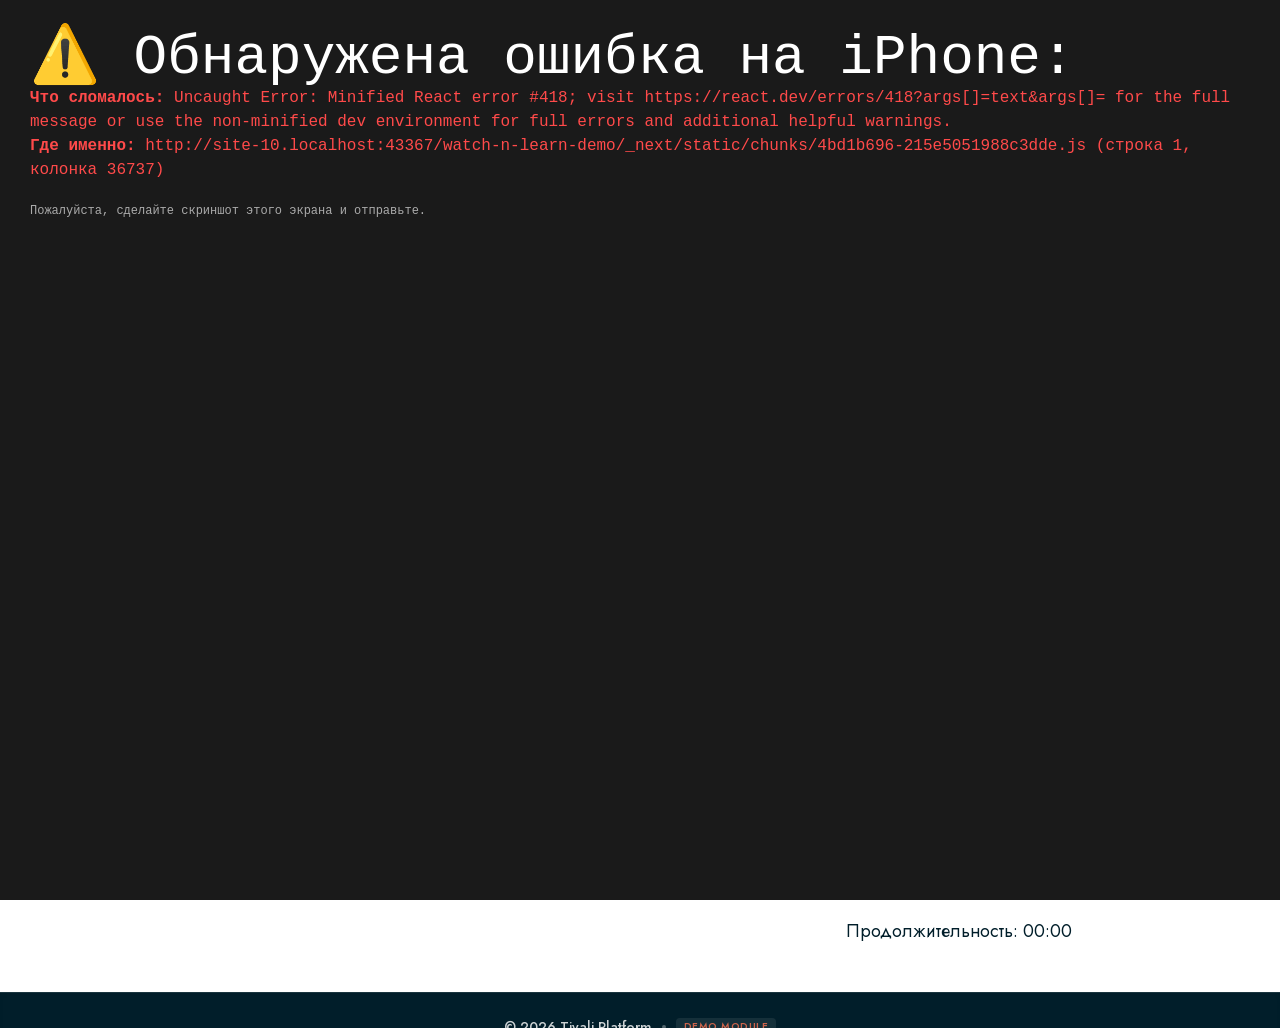
==== commit 2dac49f6: "Add files via upload" ====
--- a/watch-n-learn-demo/ru/apps/watch-n-learn/videos/1.html
+++ b/watch-n-learn-demo/ru/apps/watch-n-learn/videos/1.html
@@ -1,4 +1,4 @@
-<!DOCTYPE html><html lang="ru"><head><meta charSet="utf-8"/><meta name="viewport" content="width=device-width, initial-scale=1"/><link rel="stylesheet" href="/watch-n-learn-demo/_next/static/css/bfcbcffb7e138292.css" data-precedence="next"/><link rel="preload" as="script" fetchPriority="low" href="/watch-n-learn-demo/_next/static/chunks/webpack-4d8ff6f77243c671.js"/><script src="/watch-n-learn-demo/_next/static/chunks/4bd1b696-215e5051988c3dde.js" async=""></script><script src="/watch-n-learn-demo/_next/static/chunks/794-b4de7c131795fb93.js" async=""></script><script src="/watch-n-learn-demo/_next/static/chunks/main-app-b6edf73a5c92943e.js" async=""></script><script src="/watch-n-learn-demo/_next/static/chunks/928-7f9909d6b885661c.js" async=""></script><script src="/watch-n-learn-demo/_next/static/chunks/424-197e85c5926a90c1.js" async=""></script><script src="/watch-n-learn-demo/_next/static/chunks/app/%5Blocale%5D/layout-01f7e78b219e6e6c.js" async=""></script><script src="/watch-n-learn-demo/_next/static/chunks/341-6031a11f7362ad9b.js" async=""></script><script src="/watch-n-learn-demo/_next/static/chunks/app/%5Blocale%5D/apps/watch-n-learn/videos/%5Bid%5D/page-91575ea6d2cca036.js" async=""></script><title>Watch-N-Learn Demo</title><meta name="description" content="Video player and subtitles synchronization module"/><script>
+<!DOCTYPE html><html lang="ru"><head><meta charSet="utf-8"/><meta name="viewport" content="width=device-width, initial-scale=1"/><link rel="stylesheet" href="/watch-n-learn-demo/_next/static/css/bfcbcffb7e138292.css" data-precedence="next"/><link rel="preload" as="script" fetchPriority="low" href="/watch-n-learn-demo/_next/static/chunks/webpack-4d8ff6f77243c671.js"/><script src="/watch-n-learn-demo/_next/static/chunks/4bd1b696-215e5051988c3dde.js" async=""></script><script src="/watch-n-learn-demo/_next/static/chunks/794-b4de7c131795fb93.js" async=""></script><script src="/watch-n-learn-demo/_next/static/chunks/main-app-b6edf73a5c92943e.js" async=""></script><script src="/watch-n-learn-demo/_next/static/chunks/928-7f9909d6b885661c.js" async=""></script><script src="/watch-n-learn-demo/_next/static/chunks/424-197e85c5926a90c1.js" async=""></script><script src="/watch-n-learn-demo/_next/static/chunks/app/%5Blocale%5D/layout-01f7e78b219e6e6c.js" async=""></script><script src="/watch-n-learn-demo/_next/static/chunks/341-6031a11f7362ad9b.js" async=""></script><script src="/watch-n-learn-demo/_next/static/chunks/app/%5Blocale%5D/apps/watch-n-learn/videos/%5Bid%5D/page-6cf3b35fc717ff7c.js" async=""></script><title>Watch-N-Learn Demo</title><meta name="description" content="Video player and subtitles synchronization module"/><script>
               window.onerror = function(message, source, lineno, colno, error) {
                 var box = document.createElement('div');
                 box.style = 'position:fixed;top:0;left:0;width:100%;height:100%;z-index:999999;background:#1a1a1a;color:#ff4a4a;padding:30px;font-family:monospace;font-size:16px;overflow:auto;line-height:1.5;';
@@ -16,4 +16,4 @@
           lg:flex lg:relative lg:bottom-0 lg:left-0 lg:translate-x-0 lg:z-0 lg:w-full lg:max-w-none lg:mx-0 lg:mt-4 lg:pointer-events-auto
           lg:items-center lg:min-h-30 xl:min-h-22.5 h-auto lg:bg-[#f2f2f2] lg:backdrop-blur-none lg:text-t-blue-800-text lg:shadow-none lg:p-3.75
         " style="direction:ltr"><span class="invisible" aria-hidden="true"> </span></div></div><div class="flex relative w-full"><div class="justify-start sm:justify-center lg:justify-start xl:justify-center flex gap-1.5 sm:gap-5 flex-wrap h-9.25 md:h-12 scrollbar-hide w-full"><div class="relative h-full"><button class="t-btn h-full max-[375px]:w-9 w-10 md:w-15 lg:w-10 xl:w-15 lg:px-1 xl:px-0 " disabled=""><svg viewBox="0 0 36 36" class="stroke-[2px] xl:stroke-[4px]" xmlns="http://www.w3.org/2000/svg" width="36.000000" height="36.000000" fill="none"><rect width="36.000000" height="36.000000" x="0.000000" y="0.000000"></rect><path d="M11.25 8.90625L19.125 13.4529L27 17.9995L19.125 22.5462L11.25 27.0928L11.25 17.9995L11.25 8.90625Z" fill-rule="nonzero" stroke="currentColor" stroke-linejoin="round"></path></svg></button></div><button class="t-btn h-full max-[375px]:w-9 w-10 md:w-15 lg:w-10 xl:w-15 lg:px-1 xl:px-0" disabled=""><svg viewBox="0 0 36 36" class="stroke-[2px] xl:stroke-[4px]" xmlns="http://www.w3.org/2000/svg" width="36.000000" height="36.000000" fill="none"><rect width="36.000000" height="36.000000" x="0.000000" y="0.000000"></rect><path d="M27 27L18 18L27 9" fill-rule="nonzero" stroke="currentColor" stroke-linecap="round" stroke-linejoin="round"></path><path d="M18 27L9 18L18 9" fill-rule="nonzero" stroke="currentColor" stroke-linecap="round" stroke-linejoin="round"></path></svg></button><button class="t-btn h-full max-[375px]:w-9 w-10 md:w-15 lg:w-10 xl:w-15 lg:px-1 xl:px-0" disabled=""><svg viewBox="0 0 36 36" class="stroke-[2px] xl:stroke-[4px]" xmlns="http://www.w3.org/2000/svg" width="36.000000" height="36.000000" fill="none"><rect width="36.000000" height="36.000000" x="0.000000" y="0.000000" transform="matrix(-1,0,0,1,36,0)"></rect><path d="M0 0L9 9L0 18" fill-rule="nonzero" stroke="currentColor" stroke-linecap="round" stroke-linejoin="round" transform="matrix(-1,0,0,1,22,9.5)"></path></svg></button><button class="t-btn h-full max-[375px]:w-9 w-10 md:w-15 lg:w-10 xl:w-15 lg:px-1 xl:px-0 " disabled=""><svg viewBox="0 0 36 36" class="stroke-[2px] xl:stroke-[4px]" xmlns="http://www.w3.org/2000/svg" width="36.000000" height="36.000000" fill="none"><rect width="32.000000" height="36.000000" x="0.000000" y="0.000000"></rect><path d="M9.25 8.90625L17.125 13.4529L25 17.9995L17.125 22.5462L9.25 27.0928L9.25 17.9995L9.25 8.90625Z" fill-rule="nonzero" stroke="currentColor" stroke-linejoin="round"></path><line x1="26.5" y1="9" x2="26.5" y2="27" stroke="currentColor" stroke-linecap="round"></line></svg></button><button class="t-btn h-full max-[375px]:w-9 w-10 md:w-15 lg:w-10 xl:w-15 lg:px-1 xl:px-0" disabled=""><svg viewBox="0 0 36 36" class="stroke-[2px] xl:stroke-[4px]" xmlns="http://www.w3.org/2000/svg" width="36.000000" height="36.000000" fill="none"><rect width="36.000000" height="36.000000" x="0.000000" y="0.000000"></rect><path d="M14 9.5L23 18.5L14 27.5" fill-rule="nonzero" stroke="currentColor" stroke-linecap="round" stroke-linejoin="round"></path></svg></button><button class="t-btn h-full max-[375px]:w-9 w-10 md:w-15 lg:w-10 xl:w-15 lg:px-1 xl:px-0" disabled=""><svg viewBox="0 0 36 36" class="stroke-[2px] xl:stroke-[4px]" xmlns="http://www.w3.org/2000/svg" width="36.000000" height="36.000000" fill="none"><rect width="36.000000" height="36.000000" x="0.000000" y="0.000000"></rect><path d="M9 9L18 18L9 27" fill-rule="nonzero" stroke="currentColor" stroke-linecap="round" stroke-linejoin="round"></path><path d="M18 9L27 18L18 27" fill-rule="nonzero" stroke="currentColor" stroke-linecap="round" stroke-linejoin="round"></path></svg></button><button class="t-btn h-full max-[375px]:w-9 w-10 md:w-15 lg:w-10 xl:w-15 lg:px-1 xl:px-0 " disabled=""><svg viewBox="0 0 36 36" class="stroke-[2px] xl:stroke-[4px] w-6 h-6 md:w-7.5 md:h-7.5 lg:w-6 lg:h-6 xl:w-7.5 xl:h-7.5" xmlns="http://www.w3.org/2000/svg" fill="none"><rect width="36.000000" height="36.000000" x="0.000000" y="0.000000"></rect><path d="M31.5 6L31.5 18" stroke="currentColor" stroke-linecap="round" stroke-linejoin="round"></path><path d="M4.5 18L4.5 30" stroke="currentColor" stroke-linecap="round" stroke-linejoin="round"></path><path d="M31.5 18C31.5 10.5442 25.4558 4.5 18 4.5C14.1859 4.5 10.7412 6.08172 8.28608 8.625M4.5 18C4.5 25.4558 10.5442 31.5 18 31.5C21.6417 31.5 24.9466 30.058 27.375 27.7139" fill-rule="nonzero" stroke="currentColor" stroke-linecap="round" stroke-linejoin="round"></path></svg></button></div><button aria-label="Toggle settings visibility"><div class="absolute inset-y-1/2 right-0 -translate-y-1/2 cursor-pointer h-6 w-6 text-t-peach-600 transition-transform duration-300 ease-in-out rotate-0"><svg xmlns="www.w3.org" width="24" height="24" viewBox="0 0 24 24" fill="#FFFFFF" stroke="currentColor"><path d="M19.4 12.99c.04-.33.06-.66.06-1s-.02-.67-.06-1l2.11-1.65c.19-.15.24-.42.12-.64l-2-3.46c-.12-.22-.39-.3-.61-.22l-2.49 1c-.52-.38-1.09-.7-1.71-.94l-.35-2.5c-.04-.24-.25-.42-.49-.42h-4c-.24 0-.45.18-.49.42l-.35 2.5c-.62.24-1.19.56-1.71.94l-2.49-1c-.22-.08-.49 0-.61.22l-2 3.46c-.12.22-.07.49.12.64l2.11 1.65c-.04.33-.06.66-.06 1s.02.67.06 1l-2.11 1.65c-.19.15-.24.42-.12.64l2 3.46c.12.22.39.3.61.22l2.49-1c.52.38 1.09.7 1.71.94l.35 2.5c.04.24.25.42.49.42h4c.24 0 .45-.18.49-.42l.35-2.5c.62-.24 1.19-.56 1.71-.94l2.49 1c.22.08.49 0 .61-.22l2-3.46c.12-.22.07-.49-.12-.64l-2.11-1.65zm-7.4 3.5c-2.49 0-4.5-2.01-4.5-4.5s2.01-4.5 4.5-4.5 4.5 2.01 4.5 4.5-2.01 4.5-4.5 4.5z"></path></svg></div></button></div><div class="overflow-hidden transition-all duration-500 ease-in-out max-h-0 opacity-0"></div></div><div class="flex-1 flex flex-col"><div class="mr-5 mt-6 sm:mt-8 md:mt-10 text-right"><span class="text-t-h13 sm:text-t-h12 md:text-t-h9 ">Продолжительность<!-- -->: <!-- -->00:00</span></div></div></div></main><!--$--><!--/$--><footer class="w-full bg-t-blue-800-text text-white py-6 font-jost select-none mt-12 border-t border-white/10 shadow-inner"><div class="t-container-sizes mx-auto px-4 sm:px-0 flex flex-col sm:flex-row items-center justify-between gap-4 w-full text-sm"><div class="flex items-center gap-2.5 opacity-80 font-medium"><span>© <!-- -->2026<!-- --> Tivali Platform</span><span class="w-1 h-1 bg-white/40 rounded-full"></span><span class="text-t-peach-400 font-semibold uppercase tracking-wider text-[10px] bg-white/10 px-2 py-0.5 rounded">Demo Module</span></div><a href="https://github.com/akireev80/watch-n-learn-demo" target="_blank" rel="noopener noreferrer" class="flex items-center gap-2 text-white/90 no-underline hover:text-t-peach-400 font-semibold transition-colors duration-200"><svg xmlns="http://w3.org" fill="currentColor" viewBox="0 0 24 24" class="w-5 h-5 text-white/90 group-hover:text-t-peach-400 transition-colors shrink-0"><path fill-rule="evenodd" clip-rule="evenodd" d="M12 2C6.477 2 2 6.477 2 12c0 4.42 2.865 8.166 6.839 9.489.5.092.682-.217.682-.482 0-.237-.008-.866-.013-1.7-2.782.603-3.369-1.34-3.369-1.34-.454-1.156-1.11-1.464-1.11-1.464-.908-.62.069-.0.069-.608.237 1.008.364 1.536.364 1.536.892 1.53 2.341 1.087 2.91.831.092-.646.35-1.086.636-1.336-2.22-.253-4.555-1.11-4.555-4.943 0-1.091.39-1.984 1.029-2.683-.103-.253-.446-1.27.098-2.647 0 0 .84-.269 2.75 1.025A9.564 9.564 0 0112 6.844c.85.004 1.705.115 2.504.337 1.909-1.294 2.747-1.025 2.747-1.025.546 1.377.203 2.394.1 2.647.64.699 1.028 1.592 1.028 2.683 0 3.842-2.339 4.687-4.566 4.935.359.309.678.919.678 1.852 0 1.336-.012 2.415-.012 2.743 0 .267.18.579.688.481C19.137 20.162 22 16.418 22 12c0-5.523-4.477-10-10-10z"></path></svg><span class="border-b border-white/20 hover:border-transparent transition-all">GitHub Source Code</span></a></div></footer></div><script>$RB=[];$RV=function(a){$RT=performance.now();for(var b=0;b<a.length;b+=2){var c=a[b],e=a[b+1];null!==e.parentNode&&e.parentNode.removeChild(e);var f=c.parentNode;if(f){var g=c.previousSibling,h=0;do{if(c&&8===c.nodeType){var d=c.data;if("/$"===d||"/&"===d)if(0===h)break;else h--;else"$"!==d&&"$?"!==d&&"$~"!==d&&"$!"!==d&&"&"!==d||h++}d=c.nextSibling;f.removeChild(c);c=d}while(c);for(;e.firstChild;)f.insertBefore(e.firstChild,c);g.data="$";g._reactRetry&&requestAnimationFrame(g._reactRetry)}}a.length=0};
-$RC=function(a,b){if(b=document.getElementById(b))(a=document.getElementById(a))?(a.previousSibling.data="$~",$RB.push(a,b),2===$RB.length&&("number"!==typeof $RT?requestAnimationFrame($RV.bind(null,$RB)):(a=performance.now(),setTimeout($RV.bind(null,$RB),2300>a&&2E3<a?2300-a:$RT+300-a)))):b.parentNode.removeChild(b)};$RC("B:0","S:0")</script></body></html><script>(self.__next_f=self.__next_f||[]).push([0])</script><script>self.__next_f.push([1,"1:\"$Sreact.fragment\"\n2:I[7121,[],\"\"]\n3:I[4581,[],\"\"]\n6:I[484,[],\"OutletBoundary\"]\n7:\"$Sreact.suspense\"\na:I[484,[],\"ViewportBoundary\"]\nc:I[484,[],\"MetadataBoundary\"]\ne:I[7123,[],\"default\",1]\n:HL[\"/watch-n-learn-demo/_next/static/css/bfcbcffb7e138292.css\",\"style\"]\n"])</script><script>self.__next_f.push([1,"0:{\"P\":null,\"c\":[\"\",\"ru\",\"apps\",\"watch-n-learn\",\"videos\",\"1\"],\"q\":\"\",\"i\":false,\"f\":[[[\"\",{\"children\":[[\"locale\",\"ru\",\"d\",null],{\"children\":[\"apps\",{\"children\":[\"watch-n-learn\",{\"children\":[\"videos\",{\"children\":[[\"id\",\"1\",\"d\",null],{\"children\":[\"__PAGE__\",{}]}]}]}]}]}]},\"$undefined\",\"$undefined\",16],[[\"$\",\"$1\",\"c\",{\"children\":[null,[\"$\",\"html\",null,{\"lang\":\"ru\",\"children\":[[\"$\",\"head\",null,{\"children\":[\"$\",\"script\",null,{\"dangerouslySetInnerHTML\":{\"__html\":\"\\n              window.onerror = function(message, source, lineno, colno, error) {\\n                var box = document.createElement('div');\\n                box.style = 'position:fixed;top:0;left:0;width:100%;height:100%;z-index:999999;background:#1a1a1a;color:#ff4a4a;padding:30px;font-family:monospace;font-size:16px;overflow:auto;line-height:1.5;';\\n                box.innerHTML = '\u003ch2 style=\\\"color:white;margin-top:0;\\\"\u003e⚠️ Обнаружена ошибка на iPhone:\u003c/h2\u003e' +\\n                                '\u003cp\u003e\u003cb\u003eЧто сломалось:\u003c/b\u003e ' + message + '\u003c/p\u003e' +\\n                                '\u003cp\u003e\u003cb\u003eГде именно:\u003c/b\u003e ' + source + ' (строка ' + lineno + ', колонка ' + colno + ')\u003c/p\u003e' +\\n                                '\u003cp style=\\\"color:#aaa;font-size:12px;margin-top:20px;\\\"\u003eПожалуйста, сделайте скриншот этого экрана и отправьте.\u003c/p\u003e';\\n                document.body.appendChild(box);\\n                return false;\\n              };\\n            \"}}]}],[\"$\",\"body\",null,{\"children\":[\"$\",\"$L2\",null,{\"parallelRouterKey\":\"children\",\"error\":\"$undefined\",\"errorStyles\":\"$undefined\",\"errorScripts\":\"$undefined\",\"template\":[\"$\",\"$L3\",null,{}],\"templateStyles\":\"$undefined\",\"templateScripts\":\"$undefined\",\"notFound\":[[[\"$\",\"title\",null,{\"children\":\"404: This page could not be found.\"}],[\"$\",\"div\",null,{\"style\":{\"fontFamily\":\"system-ui,\\\"Segoe UI\\\",Roboto,Helvetica,Arial,sans-serif,\\\"Apple Color Emoji\\\",\\\"Segoe UI Emoji\\\"\",\"height\":\"100vh\",\"textAlign\":\"center\",\"display\":\"flex\",\"flexDirection\":\"column\",\"alignItems\":\"center\",\"justifyContent\":\"center\"},\"children\":[\"$\",\"div\",null,{\"children\":[[\"$\",\"style\",null,{\"dangerouslySetInnerHTML\":{\"__html\":\"body{color:#000;background:#fff;margin:0}.next-error-h1{border-right:1px solid rgba(0,0,0,.3)}@media (prefers-color-scheme:dark){body{color:#fff;background:#000}.next-error-h1{border-right:1px solid rgba(255,255,255,.3)}}\"}}],[\"$\",\"h1\",null,{\"className\":\"next-error-h1\",\"style\":{\"display\":\"inline-block\",\"margin\":\"0 20px 0 0\",\"padding\":\"0 23px 0 0\",\"fontSize\":24,\"fontWeight\":500,\"verticalAlign\":\"top\",\"lineHeight\":\"49px\"},\"children\":404}],[\"$\",\"div\",null,{\"style\":{\"display\":\"inline-block\"},\"children\":[\"$\",\"h2\",null,{\"style\":{\"fontSize\":14,\"fontWeight\":400,\"lineHeight\":\"49px\",\"margin\":0},\"children\":\"This page could not be found.\"}]}]]}]}]],[]],\"forbidden\":\"$undefined\",\"unauthorized\":\"$undefined\"}]}]]}]]}],{\"children\":[[\"$\",\"$1\",\"c\",{\"children\":[[[\"$\",\"link\",\"0\",{\"rel\":\"stylesheet\",\"href\":\"/watch-n-learn-demo/_next/static/css/bfcbcffb7e138292.css\",\"precedence\":\"next\",\"crossOrigin\":\"$undefined\",\"nonce\":\"$undefined\"}]],\"$L4\"]}],{\"children\":[[\"$\",\"$1\",\"c\",{\"children\":[null,[\"$\",\"$L2\",null,{\"parallelRouterKey\":\"children\",\"error\":\"$undefined\",\"errorStyles\":\"$undefined\",\"errorScripts\":\"$undefined\",\"template\":[\"$\",\"$L3\",null,{}],\"templateStyles\":\"$undefined\",\"templateScripts\":\"$undefined\",\"notFound\":\"$undefined\",\"forbidden\":\"$undefined\",\"unauthorized\":\"$undefined\"}]]}],{\"children\":[[\"$\",\"$1\",\"c\",{\"children\":[null,[\"$\",\"$L2\",null,{\"parallelRouterKey\":\"children\",\"error\":\"$undefined\",\"errorStyles\":\"$undefined\",\"errorScripts\":\"$undefined\",\"template\":[\"$\",\"$L3\",null,{}],\"templateStyles\":\"$undefined\",\"templateScripts\":\"$undefined\",\"notFound\":\"$undefined\",\"forbidden\":\"$undefined\",\"unauthorized\":\"$undefined\"}]]}],{\"children\":[[\"$\",\"$1\",\"c\",{\"children\":[null,[\"$\",\"$L2\",null,{\"parallelRouterKey\":\"children\",\"error\":\"$undefined\",\"errorStyles\":\"$undefined\",\"errorScripts\":\"$undefined\",\"template\":[\"$\",\"$L3\",null,{}],\"templateStyles\":\"$undefined\",\"templateScripts\":\"$undefined\",\"notFound\":\"$undefined\",\"forbidden\":\"$undefined\",\"unauthorized\":\"$undefined\"}]]}],{\"children\":[[\"$\",\"$1\",\"c\",{\"children\":[null,[\"$\",\"$L2\",null,{\"parallelRouterKey\":\"children\",\"error\":\"$undefined\",\"errorStyles\":\"$undefined\",\"errorScripts\":\"$undefined\",\"template\":[\"$\",\"$L3\",null,{}],\"templateStyles\":\"$undefined\",\"templateScripts\":\"$undefined\",\"notFound\":\"$undefined\",\"forbidden\":\"$undefined\",\"unauthorized\":\"$undefined\"}]]}],{\"children\":[[\"$\",\"$1\",\"c\",{\"children\":[\"$L5\",null,[\"$\",\"$L6\",null,{\"children\":[\"$\",\"$7\",null,{\"name\":\"Next.MetadataOutlet\",\"children\":\"$@8\"}]}]]}],{},null,false,null]},null,false,\"$@9\"]},null,false,\"$@9\"]},null,false,\"$@9\"]},null,false,\"$@9\"]},null,false,null]},null,false,null],[\"$\",\"$1\",\"h\",{\"children\":[null,[\"$\",\"$La\",null,{\"children\":\"$Lb\"}],[\"$\",\"div\",null,{\"hidden\":true,\"children\":[\"$\",\"$Lc\",null,{\"children\":[\"$\",\"$7\",null,{\"name\":\"Next.Metadata\",\"children\":\"$Ld\"}]}]}],null]}],false]],\"m\":\"$undefined\",\"G\":[\"$e\",[]],\"S\":true,\"h\":null,\"s\":\"$undefined\",\"l\":\"$undefined\",\"p\":\"$undefined\",\"d\":\"$undefined\",\"b\":\"hZ5s7mmsiEx2Si71cyjWx\"}\n"])</script><script>self.__next_f.push([1,"f:[]\n9:\"$Wf\"\n"])</script><script>self.__next_f.push([1,"10:I[7431,[\"928\",\"static/chunks/928-7f9909d6b885661c.js\",\"424\",\"static/chunks/424-197e85c5926a90c1.js\",\"450\",\"static/chunks/app/%5Blocale%5D/layout-01f7e78b219e6e6c.js\"],\"default\"]\n11:I[2064,[\"928\",\"static/chunks/928-7f9909d6b885661c.js\",\"424\",\"static/chunks/424-197e85c5926a90c1.js\",\"450\",\"static/chunks/app/%5Blocale%5D/layout-01f7e78b219e6e6c.js\"],\"default\"]\n12:I[4690,[\"928\",\"static/chunks/928-7f9909d6b885661c.js\",\"424\",\"static/chunks/424-197e85c5926a90c1.js\",\"450\",\"static/chunks/app/%5Blocale%5D/layout-01f7e78b219e6e6c.js\"],\"default\"]\n13:I[939,[\"928\",\"static/chunks/928-7f9909d6b885661c.js\",\"341\",\"static/chunks/341-6031a11f7362ad9b.js\",\"811\",\"static/chunks/app/%5Blocale%5D/apps/watch-n-learn/videos/%5Bid%5D/page-91575ea6d2cca036.js\"],\"default\"]\n4:[\"$\",\"html\",null,{\"lang\":\"ru\",\"children\":[\"$\",\"body\",null,{\"className\":\"__className_19ed6b antialiased\",\"children\":[\"$\",\"div\",null,{\"id\":\"root\",\"children\":[\"$\",\"$7\",null,{\"fallback\":[\"$\",\"div\",null,{\"className\":\"p-6 text-center text-xl\",\"children\":\"Loading...\"}],\"children\":[\"$\",\"$L10\",null,{\"locale\":\"ru\",\"namespaces\":[\"translation\"],\"children\":[[\"$\",\"$L11\",null,{}],[\"$\",\"$L2\",null,{\"parallelRouterKey\":\"children\",\"error\":\"$undefined\",\"errorStyles\":\"$undefined\",\"errorScripts\":\"$undefined\",\"template\":[\"$\",\"$L3\",null,{}],\"templateStyles\":\"$undefined\",\"templateScripts\":\"$undefined\",\"notFound\":\"$undefined\",\"forbidden\":\"$undefined\",\"unauthorized\":\"$undefined\"}],[\"$\",\"$L12\",null,{}]]}]}]}]}]}]\n5:[\"$\",\"$L13\",null,{\"videoId\":\"1\"}]\n"])</script><script>self.__next_f.push([1,"b:[[\"$\",\"meta\",\"0\",{\"charSet\":\"utf-8\"}],[\"$\",\"meta\",\"1\",{\"name\":\"viewport\",\"content\":\"width=device-width, initial-scale=1\"}]]\n"])</script><script>self.__next_f.push([1,"8:null\nd:[[\"$\",\"title\",\"0\",{\"children\":\"Watch-N-Learn Demo\"}],[\"$\",\"meta\",\"1\",{\"name\":\"description\",\"content\":\"Video player and subtitles synchronization module\"}]]\n"])</script></body></html>+$RC=function(a,b){if(b=document.getElementById(b))(a=document.getElementById(a))?(a.previousSibling.data="$~",$RB.push(a,b),2===$RB.length&&("number"!==typeof $RT?requestAnimationFrame($RV.bind(null,$RB)):(a=performance.now(),setTimeout($RV.bind(null,$RB),2300>a&&2E3<a?2300-a:$RT+300-a)))):b.parentNode.removeChild(b)};$RC("B:0","S:0")</script></body></html><script>(self.__next_f=self.__next_f||[]).push([0])</script><script>self.__next_f.push([1,"1:\"$Sreact.fragment\"\n2:I[7121,[],\"\"]\n3:I[4581,[],\"\"]\n6:I[484,[],\"OutletBoundary\"]\n7:\"$Sreact.suspense\"\na:I[484,[],\"ViewportBoundary\"]\nc:I[484,[],\"MetadataBoundary\"]\ne:I[7123,[],\"default\",1]\n:HL[\"/watch-n-learn-demo/_next/static/css/bfcbcffb7e138292.css\",\"style\"]\n"])</script><script>self.__next_f.push([1,"0:{\"P\":null,\"c\":[\"\",\"ru\",\"apps\",\"watch-n-learn\",\"videos\",\"1\"],\"q\":\"\",\"i\":false,\"f\":[[[\"\",{\"children\":[[\"locale\",\"ru\",\"d\",null],{\"children\":[\"apps\",{\"children\":[\"watch-n-learn\",{\"children\":[\"videos\",{\"children\":[[\"id\",\"1\",\"d\",null],{\"children\":[\"__PAGE__\",{}]}]}]}]}]}]},\"$undefined\",\"$undefined\",16],[[\"$\",\"$1\",\"c\",{\"children\":[null,[\"$\",\"html\",null,{\"lang\":\"ru\",\"children\":[[\"$\",\"head\",null,{\"children\":[\"$\",\"script\",null,{\"dangerouslySetInnerHTML\":{\"__html\":\"\\n              window.onerror = function(message, source, lineno, colno, error) {\\n                var box = document.createElement('div');\\n                box.style = 'position:fixed;top:0;left:0;width:100%;height:100%;z-index:999999;background:#1a1a1a;color:#ff4a4a;padding:30px;font-family:monospace;font-size:16px;overflow:auto;line-height:1.5;';\\n                box.innerHTML = '\u003ch2 style=\\\"color:white;margin-top:0;\\\"\u003e⚠️ Обнаружена ошибка на iPhone:\u003c/h2\u003e' +\\n                                '\u003cp\u003e\u003cb\u003eЧто сломалось:\u003c/b\u003e ' + message + '\u003c/p\u003e' +\\n                                '\u003cp\u003e\u003cb\u003eГде именно:\u003c/b\u003e ' + source + ' (строка ' + lineno + ', колонка ' + colno + ')\u003c/p\u003e' +\\n                                '\u003cp style=\\\"color:#aaa;font-size:12px;margin-top:20px;\\\"\u003eПожалуйста, сделайте скриншот этого экрана и отправьте.\u003c/p\u003e';\\n                document.body.appendChild(box);\\n                return false;\\n              };\\n            \"}}]}],[\"$\",\"body\",null,{\"children\":[\"$\",\"$L2\",null,{\"parallelRouterKey\":\"children\",\"error\":\"$undefined\",\"errorStyles\":\"$undefined\",\"errorScripts\":\"$undefined\",\"template\":[\"$\",\"$L3\",null,{}],\"templateStyles\":\"$undefined\",\"templateScripts\":\"$undefined\",\"notFound\":[[[\"$\",\"title\",null,{\"children\":\"404: This page could not be found.\"}],[\"$\",\"div\",null,{\"style\":{\"fontFamily\":\"system-ui,\\\"Segoe UI\\\",Roboto,Helvetica,Arial,sans-serif,\\\"Apple Color Emoji\\\",\\\"Segoe UI Emoji\\\"\",\"height\":\"100vh\",\"textAlign\":\"center\",\"display\":\"flex\",\"flexDirection\":\"column\",\"alignItems\":\"center\",\"justifyContent\":\"center\"},\"children\":[\"$\",\"div\",null,{\"children\":[[\"$\",\"style\",null,{\"dangerouslySetInnerHTML\":{\"__html\":\"body{color:#000;background:#fff;margin:0}.next-error-h1{border-right:1px solid rgba(0,0,0,.3)}@media (prefers-color-scheme:dark){body{color:#fff;background:#000}.next-error-h1{border-right:1px solid rgba(255,255,255,.3)}}\"}}],[\"$\",\"h1\",null,{\"className\":\"next-error-h1\",\"style\":{\"display\":\"inline-block\",\"margin\":\"0 20px 0 0\",\"padding\":\"0 23px 0 0\",\"fontSize\":24,\"fontWeight\":500,\"verticalAlign\":\"top\",\"lineHeight\":\"49px\"},\"children\":404}],[\"$\",\"div\",null,{\"style\":{\"display\":\"inline-block\"},\"children\":[\"$\",\"h2\",null,{\"style\":{\"fontSize\":14,\"fontWeight\":400,\"lineHeight\":\"49px\",\"margin\":0},\"children\":\"This page could not be found.\"}]}]]}]}]],[]],\"forbidden\":\"$undefined\",\"unauthorized\":\"$undefined\"}]}]]}]]}],{\"children\":[[\"$\",\"$1\",\"c\",{\"children\":[[[\"$\",\"link\",\"0\",{\"rel\":\"stylesheet\",\"href\":\"/watch-n-learn-demo/_next/static/css/bfcbcffb7e138292.css\",\"precedence\":\"next\",\"crossOrigin\":\"$undefined\",\"nonce\":\"$undefined\"}]],\"$L4\"]}],{\"children\":[[\"$\",\"$1\",\"c\",{\"children\":[null,[\"$\",\"$L2\",null,{\"parallelRouterKey\":\"children\",\"error\":\"$undefined\",\"errorStyles\":\"$undefined\",\"errorScripts\":\"$undefined\",\"template\":[\"$\",\"$L3\",null,{}],\"templateStyles\":\"$undefined\",\"templateScripts\":\"$undefined\",\"notFound\":\"$undefined\",\"forbidden\":\"$undefined\",\"unauthorized\":\"$undefined\"}]]}],{\"children\":[[\"$\",\"$1\",\"c\",{\"children\":[null,[\"$\",\"$L2\",null,{\"parallelRouterKey\":\"children\",\"error\":\"$undefined\",\"errorStyles\":\"$undefined\",\"errorScripts\":\"$undefined\",\"template\":[\"$\",\"$L3\",null,{}],\"templateStyles\":\"$undefined\",\"templateScripts\":\"$undefined\",\"notFound\":\"$undefined\",\"forbidden\":\"$undefined\",\"unauthorized\":\"$undefined\"}]]}],{\"children\":[[\"$\",\"$1\",\"c\",{\"children\":[null,[\"$\",\"$L2\",null,{\"parallelRouterKey\":\"children\",\"error\":\"$undefined\",\"errorStyles\":\"$undefined\",\"errorScripts\":\"$undefined\",\"template\":[\"$\",\"$L3\",null,{}],\"templateStyles\":\"$undefined\",\"templateScripts\":\"$undefined\",\"notFound\":\"$undefined\",\"forbidden\":\"$undefined\",\"unauthorized\":\"$undefined\"}]]}],{\"children\":[[\"$\",\"$1\",\"c\",{\"children\":[null,[\"$\",\"$L2\",null,{\"parallelRouterKey\":\"children\",\"error\":\"$undefined\",\"errorStyles\":\"$undefined\",\"errorScripts\":\"$undefined\",\"template\":[\"$\",\"$L3\",null,{}],\"templateStyles\":\"$undefined\",\"templateScripts\":\"$undefined\",\"notFound\":\"$undefined\",\"forbidden\":\"$undefined\",\"unauthorized\":\"$undefined\"}]]}],{\"children\":[[\"$\",\"$1\",\"c\",{\"children\":[\"$L5\",null,[\"$\",\"$L6\",null,{\"children\":[\"$\",\"$7\",null,{\"name\":\"Next.MetadataOutlet\",\"children\":\"$@8\"}]}]]}],{},null,false,null]},null,false,\"$@9\"]},null,false,\"$@9\"]},null,false,\"$@9\"]},null,false,\"$@9\"]},null,false,null]},null,false,null],[\"$\",\"$1\",\"h\",{\"children\":[null,[\"$\",\"$La\",null,{\"children\":\"$Lb\"}],[\"$\",\"div\",null,{\"hidden\":true,\"children\":[\"$\",\"$Lc\",null,{\"children\":[\"$\",\"$7\",null,{\"name\":\"Next.Metadata\",\"children\":\"$Ld\"}]}]}],null]}],false]],\"m\":\"$undefined\",\"G\":[\"$e\",[]],\"S\":true,\"h\":null,\"s\":\"$undefined\",\"l\":\"$undefined\",\"p\":\"$undefined\",\"d\":\"$undefined\",\"b\":\"_wNwnAi-784IS93F5JiYl\"}\n"])</script><script>self.__next_f.push([1,"f:[]\n9:\"$Wf\"\n"])</script><script>self.__next_f.push([1,"10:I[7431,[\"928\",\"static/chunks/928-7f9909d6b885661c.js\",\"424\",\"static/chunks/424-197e85c5926a90c1.js\",\"450\",\"static/chunks/app/%5Blocale%5D/layout-01f7e78b219e6e6c.js\"],\"default\"]\n11:I[2064,[\"928\",\"static/chunks/928-7f9909d6b885661c.js\",\"424\",\"static/chunks/424-197e85c5926a90c1.js\",\"450\",\"static/chunks/app/%5Blocale%5D/layout-01f7e78b219e6e6c.js\"],\"default\"]\n12:I[4690,[\"928\",\"static/chunks/928-7f9909d6b885661c.js\",\"424\",\"static/chunks/424-197e85c5926a90c1.js\",\"450\",\"static/chunks/app/%5Blocale%5D/layout-01f7e78b219e6e6c.js\"],\"default\"]\n13:I[939,[\"928\",\"static/chunks/928-7f9909d6b885661c.js\",\"341\",\"static/chunks/341-6031a11f7362ad9b.js\",\"811\",\"static/chunks/app/%5Blocale%5D/apps/watch-n-learn/videos/%5Bid%5D/page-6cf3b35fc717ff7c.js\"],\"default\"]\n4:[\"$\",\"html\",null,{\"lang\":\"ru\",\"children\":[\"$\",\"body\",null,{\"className\":\"__className_19ed6b antialiased\",\"children\":[\"$\",\"div\",null,{\"id\":\"root\",\"children\":[\"$\",\"$7\",null,{\"fallback\":[\"$\",\"div\",null,{\"className\":\"p-6 text-center text-xl\",\"children\":\"Loading...\"}],\"children\":[\"$\",\"$L10\",null,{\"locale\":\"ru\",\"namespaces\":[\"translation\"],\"children\":[[\"$\",\"$L11\",null,{}],[\"$\",\"$L2\",null,{\"parallelRouterKey\":\"children\",\"error\":\"$undefined\",\"errorStyles\":\"$undefined\",\"errorScripts\":\"$undefined\",\"template\":[\"$\",\"$L3\",null,{}],\"templateStyles\":\"$undefined\",\"templateScripts\":\"$undefined\",\"notFound\":\"$undefined\",\"forbidden\":\"$undefined\",\"unauthorized\":\"$undefined\"}],[\"$\",\"$L12\",null,{}]]}]}]}]}]}]\n5:[\"$\",\"$L13\",null,{\"videoId\":\"1\"}]\n"])</script><script>self.__next_f.push([1,"b:[[\"$\",\"meta\",\"0\",{\"charSet\":\"utf-8\"}],[\"$\",\"meta\",\"1\",{\"name\":\"viewport\",\"content\":\"width=device-width, initial-scale=1\"}]]\n"])</script><script>self.__next_f.push([1,"8:null\nd:[[\"$\",\"title\",\"0\",{\"children\":\"Watch-N-Learn Demo\"}],[\"$\",\"meta\",\"1\",{\"name\":\"description\",\"content\":\"Video player and subtitles synchronization module\"}]]\n"])</script></body></html>
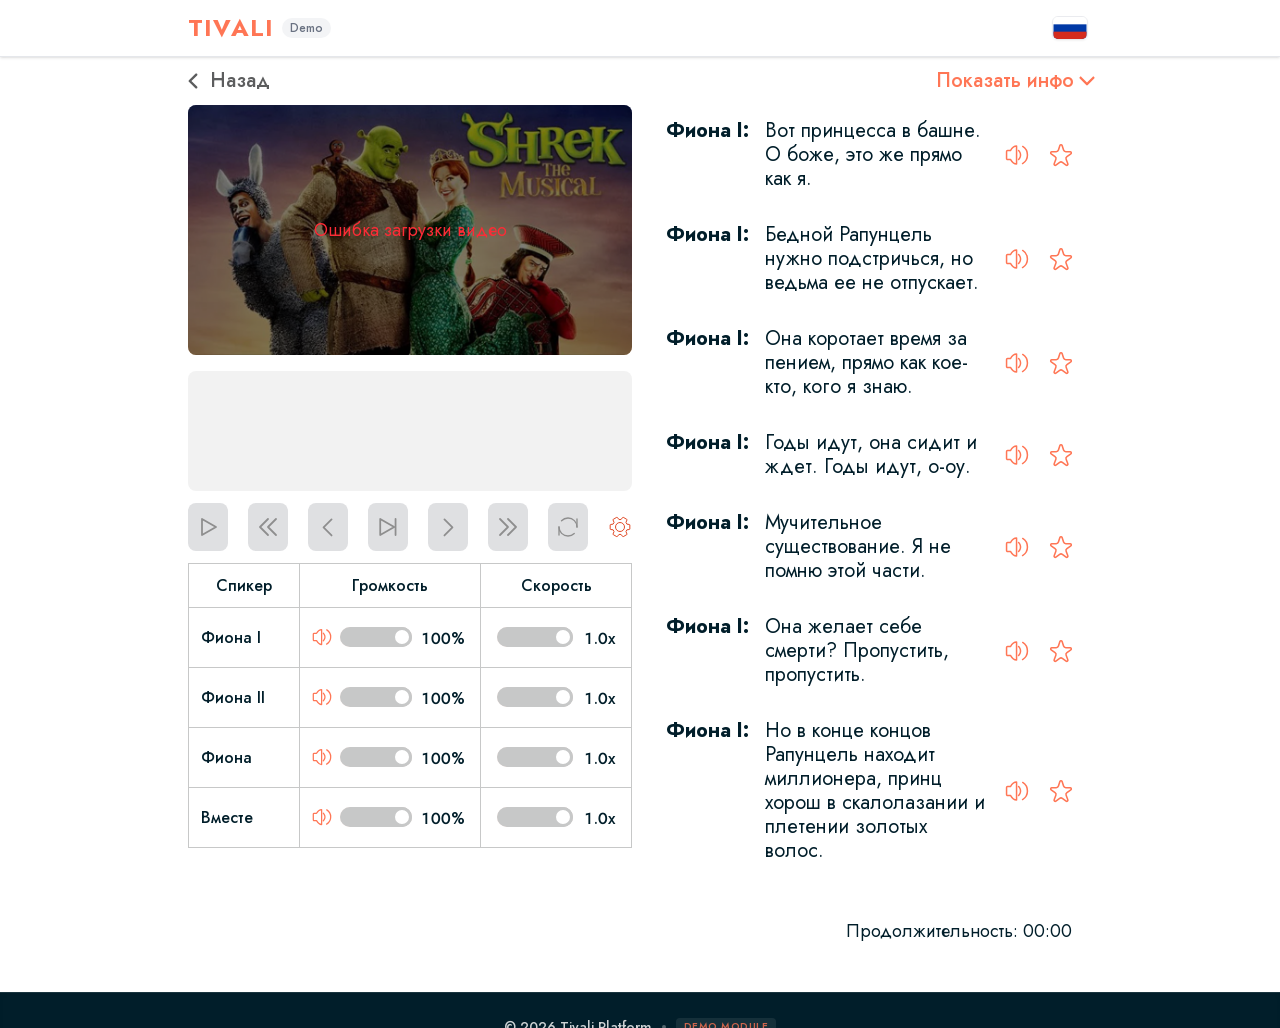
==== commit 7565d8e6: "Add files via upload" ====
--- a/watch-n-learn-demo/ru/apps/watch-n-learn/videos/1.html
+++ b/watch-n-learn-demo/ru/apps/watch-n-learn/videos/1.html
@@ -1,19 +1,8 @@
-<!DOCTYPE html><html lang="ru"><head><meta charSet="utf-8"/><meta name="viewport" content="width=device-width, initial-scale=1"/><link rel="stylesheet" href="/watch-n-learn-demo/_next/static/css/bfcbcffb7e138292.css" data-precedence="next"/><link rel="preload" as="script" fetchPriority="low" href="/watch-n-learn-demo/_next/static/chunks/webpack-4d8ff6f77243c671.js"/><script src="/watch-n-learn-demo/_next/static/chunks/4bd1b696-215e5051988c3dde.js" async=""></script><script src="/watch-n-learn-demo/_next/static/chunks/794-b4de7c131795fb93.js" async=""></script><script src="/watch-n-learn-demo/_next/static/chunks/main-app-b6edf73a5c92943e.js" async=""></script><script src="/watch-n-learn-demo/_next/static/chunks/928-7f9909d6b885661c.js" async=""></script><script src="/watch-n-learn-demo/_next/static/chunks/424-197e85c5926a90c1.js" async=""></script><script src="/watch-n-learn-demo/_next/static/chunks/app/%5Blocale%5D/layout-01f7e78b219e6e6c.js" async=""></script><script src="/watch-n-learn-demo/_next/static/chunks/341-6031a11f7362ad9b.js" async=""></script><script src="/watch-n-learn-demo/_next/static/chunks/app/%5Blocale%5D/apps/watch-n-learn/videos/%5Bid%5D/page-6cf3b35fc717ff7c.js" async=""></script><title>Watch-N-Learn Demo</title><meta name="description" content="Video player and subtitles synchronization module"/><script>
-              window.onerror = function(message, source, lineno, colno, error) {
-                var box = document.createElement('div');
-                box.style = 'position:fixed;top:0;left:0;width:100%;height:100%;z-index:999999;background:#1a1a1a;color:#ff4a4a;padding:30px;font-family:monospace;font-size:16px;overflow:auto;line-height:1.5;';
-                box.innerHTML = '<h2 style="color:white;margin-top:0;">⚠️ Обнаружена ошибка на iPhone:</h2>' +
-                                '<p><b>Что сломалось:</b> ' + message + '</p>' +
-                                '<p><b>Где именно:</b> ' + source + ' (строка ' + lineno + ', колонка ' + colno + ')</p>' +
-                                '<p style="color:#aaa;font-size:12px;margin-top:20px;">Пожалуйста, сделайте скриншот этого экрана и отправьте.</p>';
-                document.body.appendChild(box);
-                return false;
-              };
-            </script><script src="/watch-n-learn-demo/_next/static/chunks/polyfills-42372ed130431b0a.js" noModule=""></script></head><body><div hidden=""><!--$--><!--/$--></div><html lang="ru"><body class="__className_19ed6b antialiased"><div id="root"><!--$?--><template id="B:0"></template><div class="p-6 text-center text-xl">Loading...</div><!--/$--></div><script>requestAnimationFrame(function(){$RT=performance.now()});</script><script src="/watch-n-learn-demo/_next/static/chunks/webpack-4d8ff6f77243c671.js" id="_R_" async=""></script><div hidden id="S:0"><header class="w-full bg-white border-b border-gray-200 py-3 font-jost shadow-sm mb-0 select-none"><div class="t-container-sizes mx-auto px-4 sm:px-0"><div class="w-full flex flex-row items-center justify-between"><div class="flex items-center gap-2 cursor-default"><span class="text-2xl font-bold tracking-wider text-t-peach-400">TIVALI</span><span class="text-xs bg-gray-100 text-gray-500 px-2 py-0.5 rounded-full font-medium">Demo</span></div><button class="flex items-center justify-center p-1 bg-transparent border-0 outline-none cursor-pointer active:scale-95" title="Язык: Русский (Кликните для смены)"><svg xmlns="http://w3.org" viewBox="0 0 900 600" class="w-9 h-6 object-cover shrink-0 rounded-md border border-gray-200/80 shadow-xs"><rect width="900" height="600" fill="#fff"></rect><rect width="900" height="400" fill="#0039a6" y="200"></rect><rect width="900" height="200" fill="#d52b1e" y="400"></rect></svg></button></div></div></header><main class="t-container-sizes px-4 sm:px-0"><div class="flex items-center justify-between"><button class="text-t-grey-700 py-3 xl:py-4 text-t-h11 md:text-t-h6 flex items-center gap-1.5 md:gap-3 select-none text-left    active:opacity-70 transition-opacity"><svg xmlns="http://www.w3.org/2000/svg" class="w-3 h-3 md:w-2.5 md:h-4" viewBox="0 0 10 18" fill="none"><path d="M3.22008 9.00002L9.60981 15.2679C10.1306 15.7788 10.1303 16.6069 9.60917 17.1173C9.08803 17.6278 8.24339 17.6275 7.7226 17.1167L0.390612 9.92439C-0.129919 9.41377 -0.129919 8.58626 0.390612 8.07565L7.7226 0.883325C8.24339 0.372474 9.08803 0.372186 9.60917 0.882697C10.1303 1.39321 10.1306 2.2212 9.60981 2.73207L3.22008 9.00002Z" fill="currentColor"></path></svg>Назад</button><div class="relative inline-block"><button class="flex items-center gap-2 text-t-peach-400 transition-colors"><span class="text-t-h11 md:text-t-h6 cursor-pointer">Показать инфо</span><svg xmlns="http://www.w3.org/2000/svg" class="cursor-pointer w-3 h-3 md:w-2.5 md:h-4 transition-transform duration-300 -rotate-90" viewBox="0 0 10 18" fill="none"><path d="M3.22008 9.00002L9.60981 15.2679C10.1306 15.7788 10.1303 16.6069 9.60917 17.1173C9.08803 17.6278 8.24339 17.6275 7.7226 17.1167L0.390612 9.92439C-0.129919 9.41377 -0.129919 8.58626 0.390612 8.07565L7.7226 0.883325C8.24339 0.372474 9.08803 0.372186 9.60917 0.882697C10.1303 1.39321 10.1306 2.2212 9.60981 2.73207L3.22008 9.00002Z" fill="currentColor"></path></svg></button></div></div><div class="transition-all duration-500 ease-in-out max-h-0 opacity-0 mb-0"><div class="flex w-full flex-col gap-3 xl:gap-5"><div class="flex items-center justify-between"><div class="flex items-center gap-4"><div class="flex"><div class="shrink-0 overflow-hidden rounded-full" style="width:60px;height:60px"><svg xmlns="http://www.w3.org/2000/svg" width="60" height="60" viewBox="0 0 60 60" fill="none"><path d="M30 48C23.75 48 18.225 44.8 15 40C15.075 35 25 32.25 30 32.25C35 32.25 44.925 35 45 40C43.3475 42.4613 41.115 44.4784 38.4992 45.8735C35.8834 47.2686 32.9646 47.9989 30 48ZM30 12.5C31.9891 12.5 33.8968 13.2902 35.3033 14.6967C36.7098 16.1032 37.5 18.0109 37.5 20C37.5 21.9891 36.7098 23.8968 35.3033 25.3033C33.8968 26.7098 31.9891 27.5 30 27.5C28.0109 27.5 26.1032 26.7098 24.6967 25.3033C23.2902 23.8968 22.5 21.9891 22.5 20C22.5 18.0109 23.2902 16.1032 24.6967 14.6967C26.1032 13.2902 28.0109 12.5 30 12.5ZM30 5C26.717 5 23.4661 5.64664 20.4329 6.90301C17.3998 8.15938 14.6438 10.0009 12.3223 12.3223C7.63392 17.0107 5 23.3696 5 30C5 36.6304 7.63392 42.9893 12.3223 47.6777C14.6438 49.9991 17.3998 51.8406 20.4329 53.097C23.4661 54.3534 26.717 55 30 55C36.6304 55 42.9893 52.3661 47.6777 47.6777C52.3661 42.9893 55 36.6304 55 30C55 16.175 43.75 5 30 5Z" fill="#DFE0E2"></path></svg></div></div><div class="flex flex-col gap-1"><span class="text-t-h8 sm:text-t-h6 block">Tivali</span><span class="text-t-h13 sm:text-t-h12 text-t-grey-700 block whitespace-nowrap">29 августа 2026</span></div></div><div class="flex items-center gap-3 sm:gap-6"><div class="text-t-h13 sm:text-t-h12 md:text-t-h9 bg-t-peach-250 inline-flex h-11 items-center    justify-center rounded-lg px-3 whitespace-nowrap">Уровень B2</div><button class="flex items-center gap-2 shrink-0"><svg width="32" height="32" viewBox="0 0 32 32" fill="none" xmlns="http://www.w3.org/2000/svg" class="w-8 h-8 md:w-10 md:h-10 transition-all duration-200 cursor-pointer text-t-peach-400 active:scale-90 fill-transparent"><path d="M22.8237 3.5C19.9625 3.5 18.1646 4.91721 17.1372 6.16251C16.6532 6.74908 15.3469 6.74898 14.863 6.16238C13.8357 4.91711 12.038 3.5 9.17618 3.5C4.07379 3.5 1 8.34101 1 12.3306C1 17.5556 10.1609 24.9216 14.1644 27.891C15.2587 28.7029 16.7413 28.703 17.8357 27.8913C21.8393 24.9224 31 17.5584 31 12.3317C31 8.34101 27.9285 3.5 22.8237 3.5Z" stroke="currentColor" stroke-width="1.5" stroke-linecap="round"></path></svg></button></div></div><div class="flex items-center gap-3"><span class="whitespace-nowrap shrink-0 text-t-h11 sm:text-t-h8">Язык субтитров<!-- -->:</span><div class="flex-1 min-w-0"><div id="" name="" class="relative w-full t-form-control min-h-min-11 flex h-auto! flex-col py-1 border-gray-300"><div class="relative z-10 flex w-full cursor-pointer items-center justify-between rounded-md bg-white pe-14 transition-all duration-200 "><span class="text-gray-500"></span><div class="pointer-events-auto absolute -right-2 z-5 flex items-center"><div class="pointer-events-none flex h-8 w-8 items-center justify-center"><svg class="fill-t-blue-800-text transition-transform duration-150" width="40" height="40" viewBox="0 0 40 40" fill="none" xmlns="http://www.w3.org/2000/svg"><path d="M20 21.7801L26.2679 15.3904C26.7788 14.8696 27.6069 14.8699 28.1173 15.391C28.6278 15.9122 28.6275 16.7568 28.1167 17.2776L20.9244 24.6096C20.4138 25.1301 19.5863 25.1301 19.0756 24.6096L11.8833 17.2776C11.3725 16.7568 11.3722 15.9122 11.8827 15.391C12.3932 14.8699 13.2212 14.8696 13.7321 15.3904L20 21.7801Z" fill="#011E2A"></path></svg></div></div></div></div></div></div><h4 dir="auto" class="text-t-blue-800-text text-t-h4 lg:text-t-h3 flex min-h-10 items-center"></h4></div></div><div class="flex flex-col lg:gap-4 xl:gap-6 lg:flex-row"><div class="flex flex-1 flex-col gap-3 xl:gap-6"><div class="relative lg:static w-full flex flex-col"><div class="relative h-0 w-full overflow-hidden rounded-lg bg-[#f2f2f2] pb-[56.25%]"><video class="absolute inset-0 h-full w-full object-contain z-10" crossorigin="anonymous" playsInline=""></video><div class="absolute inset-0 z-20 flex items-center justify-center"><div><svg class="animate-spin text-t-peach-400 h-20 w-20" viewBox="0 0 32 32" fill="none" xmlns="http://www.w3.org/2000/svg"><circle cx="16" cy="16" r="14" stroke="currentColor" stroke-width="2" stroke-linecap="round" fill="none" opacity="0.2"></circle><circle cx="16" cy="16" r="14" stroke="currentColor" stroke-width="2" stroke-linecap="round" fill="none" stroke-dasharray="70 100"></circle></svg></div></div></div><div class="
+<!DOCTYPE html><html lang="ru"><head><meta charSet="utf-8"/><meta name="viewport" content="width=device-width, initial-scale=1"/><link rel="stylesheet" href="/watch-n-learn-demo/_next/static/css/bfcbcffb7e138292.css" data-precedence="next"/><link rel="preload" as="script" fetchPriority="low" href="/watch-n-learn-demo/_next/static/chunks/webpack-4d8ff6f77243c671.js"/><script src="/watch-n-learn-demo/_next/static/chunks/4bd1b696-215e5051988c3dde.js" async=""></script><script src="/watch-n-learn-demo/_next/static/chunks/794-b4de7c131795fb93.js" async=""></script><script src="/watch-n-learn-demo/_next/static/chunks/main-app-b6edf73a5c92943e.js" async=""></script><script src="/watch-n-learn-demo/_next/static/chunks/928-7f9909d6b885661c.js" async=""></script><script src="/watch-n-learn-demo/_next/static/chunks/424-197e85c5926a90c1.js" async=""></script><script src="/watch-n-learn-demo/_next/static/chunks/app/%5Blocale%5D/layout-01f7e78b219e6e6c.js" async=""></script><script src="/watch-n-learn-demo/_next/static/chunks/341-6031a11f7362ad9b.js" async=""></script><script src="/watch-n-learn-demo/_next/static/chunks/app/%5Blocale%5D/apps/watch-n-learn/videos/%5Bid%5D/page-5f9a73e25223fe6b.js" async=""></script><title>Watch-N-Learn Demo</title><meta name="description" content="Video player and subtitles synchronization module"/><script src="/watch-n-learn-demo/_next/static/chunks/polyfills-42372ed130431b0a.js" noModule=""></script></head><body class="__className_19ed6b antialiased"><div hidden=""><!--$--><!--/$--></div><div id="root"><!--$?--><template id="B:0"></template><div class="p-6 text-center text-xl">Loading...</div><!--/$--></div><script>requestAnimationFrame(function(){$RT=performance.now()});</script><script src="/watch-n-learn-demo/_next/static/chunks/webpack-4d8ff6f77243c671.js" id="_R_" async=""></script><div hidden id="S:0"><header class="w-full bg-white border-b border-gray-200 py-3 font-jost shadow-sm mb-0 select-none"><div class="t-container-sizes mx-auto px-4 sm:px-0"><div class="w-full flex flex-row items-center justify-between"><div class="flex items-center gap-2 cursor-default"><span class="text-2xl font-bold tracking-wider text-t-peach-400">TIVALI</span><span class="text-xs bg-gray-100 text-gray-500 px-2 py-0.5 rounded-full font-medium">Demo</span></div><button class="flex items-center justify-center p-1 bg-transparent border-0 outline-none cursor-pointer active:scale-95" title="Язык: Русский (Кликните для смены)"><svg xmlns="http://w3.org" viewBox="0 0 900 600" class="w-9 h-6 object-cover shrink-0 rounded-md border border-gray-200/80 shadow-xs"><rect width="900" height="600" fill="#fff"></rect><rect width="900" height="400" fill="#0039a6" y="200"></rect><rect width="900" height="200" fill="#d52b1e" y="400"></rect></svg></button></div></div></header><main class="t-container-sizes px-4 sm:px-0"><div class="flex items-center justify-between"><button class="text-t-grey-700 py-3 xl:py-4 text-t-h11 md:text-t-h6 flex items-center gap-1.5 md:gap-3 select-none text-left    active:opacity-70 transition-opacity"><svg xmlns="http://www.w3.org/2000/svg" class="w-3 h-3 md:w-2.5 md:h-4" viewBox="0 0 10 18" fill="none"><path d="M3.22008 9.00002L9.60981 15.2679C10.1306 15.7788 10.1303 16.6069 9.60917 17.1173C9.08803 17.6278 8.24339 17.6275 7.7226 17.1167L0.390612 9.92439C-0.129919 9.41377 -0.129919 8.58626 0.390612 8.07565L7.7226 0.883325C8.24339 0.372474 9.08803 0.372186 9.60917 0.882697C10.1303 1.39321 10.1306 2.2212 9.60981 2.73207L3.22008 9.00002Z" fill="currentColor"></path></svg>Назад</button><div class="relative inline-block"><button class="flex items-center gap-2 text-t-peach-400 transition-colors"><span class="text-t-h11 md:text-t-h6 cursor-pointer">Показать инфо</span><svg xmlns="http://www.w3.org/2000/svg" class="cursor-pointer w-3 h-3 md:w-2.5 md:h-4 transition-transform duration-300 -rotate-90" viewBox="0 0 10 18" fill="none"><path d="M3.22008 9.00002L9.60981 15.2679C10.1306 15.7788 10.1303 16.6069 9.60917 17.1173C9.08803 17.6278 8.24339 17.6275 7.7226 17.1167L0.390612 9.92439C-0.129919 9.41377 -0.129919 8.58626 0.390612 8.07565L7.7226 0.883325C8.24339 0.372474 9.08803 0.372186 9.60917 0.882697C10.1303 1.39321 10.1306 2.2212 9.60981 2.73207L3.22008 9.00002Z" fill="currentColor"></path></svg></button></div></div><div class="transition-all duration-500 ease-in-out max-h-0 opacity-0 mb-0"><div class="flex w-full flex-col gap-3 xl:gap-5"><div class="flex items-center justify-between"><div class="flex items-center gap-4"><div class="flex"><div class="shrink-0 overflow-hidden rounded-full" style="width:60px;height:60px"><svg xmlns="http://www.w3.org/2000/svg" width="60" height="60" viewBox="0 0 60 60" fill="none"><path d="M30 48C23.75 48 18.225 44.8 15 40C15.075 35 25 32.25 30 32.25C35 32.25 44.925 35 45 40C43.3475 42.4613 41.115 44.4784 38.4992 45.8735C35.8834 47.2686 32.9646 47.9989 30 48ZM30 12.5C31.9891 12.5 33.8968 13.2902 35.3033 14.6967C36.7098 16.1032 37.5 18.0109 37.5 20C37.5 21.9891 36.7098 23.8968 35.3033 25.3033C33.8968 26.7098 31.9891 27.5 30 27.5C28.0109 27.5 26.1032 26.7098 24.6967 25.3033C23.2902 23.8968 22.5 21.9891 22.5 20C22.5 18.0109 23.2902 16.1032 24.6967 14.6967C26.1032 13.2902 28.0109 12.5 30 12.5ZM30 5C26.717 5 23.4661 5.64664 20.4329 6.90301C17.3998 8.15938 14.6438 10.0009 12.3223 12.3223C7.63392 17.0107 5 23.3696 5 30C5 36.6304 7.63392 42.9893 12.3223 47.6777C14.6438 49.9991 17.3998 51.8406 20.4329 53.097C23.4661 54.3534 26.717 55 30 55C36.6304 55 42.9893 52.3661 47.6777 47.6777C52.3661 42.9893 55 36.6304 55 30C55 16.175 43.75 5 30 5Z" fill="#DFE0E2"></path></svg></div></div><div class="flex flex-col gap-1"><span class="text-t-h8 sm:text-t-h6 block">Tivali</span><span class="text-t-h13 sm:text-t-h12 text-t-grey-700 block whitespace-nowrap">30 августа 2026</span></div></div><div class="flex items-center gap-3 sm:gap-6"><div class="text-t-h13 sm:text-t-h12 md:text-t-h9 bg-t-peach-250 inline-flex h-11 items-center    justify-center rounded-lg px-3 whitespace-nowrap">Уровень B2</div><button class="flex items-center gap-2 shrink-0"><svg width="32" height="32" viewBox="0 0 32 32" fill="none" xmlns="http://www.w3.org/2000/svg" class="w-8 h-8 md:w-10 md:h-10 transition-all duration-200 cursor-pointer text-t-peach-400 active:scale-90 fill-transparent"><path d="M22.8237 3.5C19.9625 3.5 18.1646 4.91721 17.1372 6.16251C16.6532 6.74908 15.3469 6.74898 14.863 6.16238C13.8357 4.91711 12.038 3.5 9.17618 3.5C4.07379 3.5 1 8.34101 1 12.3306C1 17.5556 10.1609 24.9216 14.1644 27.891C15.2587 28.7029 16.7413 28.703 17.8357 27.8913C21.8393 24.9224 31 17.5584 31 12.3317C31 8.34101 27.9285 3.5 22.8237 3.5Z" stroke="currentColor" stroke-width="1.5" stroke-linecap="round"></path></svg></button></div></div><div class="flex items-center gap-3"><span class="whitespace-nowrap shrink-0 text-t-h11 sm:text-t-h8">Язык субтитров<!-- -->:</span><div class="flex-1 min-w-0"><div id="" name="" class="relative w-full t-form-control min-h-min-11 flex h-auto! flex-col py-1 border-gray-300"><div class="relative z-10 flex w-full cursor-pointer items-center justify-between rounded-md bg-white pe-14 transition-all duration-200 "><span class="text-gray-500"></span><div class="pointer-events-auto absolute -right-2 z-5 flex items-center"><div class="pointer-events-none flex h-8 w-8 items-center justify-center"><svg class="fill-t-blue-800-text transition-transform duration-150" width="40" height="40" viewBox="0 0 40 40" fill="none" xmlns="http://www.w3.org/2000/svg"><path d="M20 21.7801L26.2679 15.3904C26.7788 14.8696 27.6069 14.8699 28.1173 15.391C28.6278 15.9122 28.6275 16.7568 28.1167 17.2776L20.9244 24.6096C20.4138 25.1301 19.5863 25.1301 19.0756 24.6096L11.8833 17.2776C11.3725 16.7568 11.3722 15.9122 11.8827 15.391C12.3932 14.8699 13.2212 14.8696 13.7321 15.3904L20 21.7801Z" fill="#011E2A"></path></svg></div></div></div></div></div></div><h4 dir="auto" class="text-t-blue-800-text text-t-h4 lg:text-t-h3 flex min-h-10 items-center"></h4></div></div><div class="flex flex-col lg:gap-4 xl:gap-6 lg:flex-row"><div class="flex flex-1 flex-col gap-3 xl:gap-6"><div class="relative lg:static w-full flex flex-col"><div class="relative h-0 w-full overflow-hidden rounded-lg bg-[#f2f2f2] pb-[56.25%]"><video class="absolute inset-0 h-full w-full object-contain z-10" crossorigin="anonymous" playsInline=""></video><div class="absolute inset-0 z-20 flex items-center justify-center"><div><svg class="animate-spin text-t-peach-400 h-20 w-20" viewBox="0 0 32 32" fill="none" xmlns="http://www.w3.org/2000/svg"><circle cx="16" cy="16" r="14" stroke="currentColor" stroke-width="2" stroke-linecap="round" fill="none" opacity="0.2"></circle><circle cx="16" cy="16" r="14" stroke="currentColor" stroke-width="2" stroke-linecap="round" fill="none" stroke-dasharray="70 100"></circle></svg></div></div></div><div class="
           hidden lg:flex
           absolute bottom-1 left-1/2 -translate-x-1/2 z-30 w-[92%] max-w-125
           items-center justify-center p-3 rounded-lg text-center pointer-events-none bg-black/50 text-white mx-auto 
           lg:flex lg:relative lg:bottom-0 lg:left-0 lg:translate-x-0 lg:z-0 lg:w-full lg:max-w-none lg:mx-0 lg:mt-4 lg:pointer-events-auto
           lg:items-center lg:min-h-30 xl:min-h-22.5 h-auto lg:bg-[#f2f2f2] lg:backdrop-blur-none lg:text-t-blue-800-text lg:shadow-none lg:p-3.75
         " style="direction:ltr"><span class="invisible" aria-hidden="true"> </span></div></div><div class="flex relative w-full"><div class="justify-start sm:justify-center lg:justify-start xl:justify-center flex gap-1.5 sm:gap-5 flex-wrap h-9.25 md:h-12 scrollbar-hide w-full"><div class="relative h-full"><button class="t-btn h-full max-[375px]:w-9 w-10 md:w-15 lg:w-10 xl:w-15 lg:px-1 xl:px-0 " disabled=""><svg viewBox="0 0 36 36" class="stroke-[2px] xl:stroke-[4px]" xmlns="http://www.w3.org/2000/svg" width="36.000000" height="36.000000" fill="none"><rect width="36.000000" height="36.000000" x="0.000000" y="0.000000"></rect><path d="M11.25 8.90625L19.125 13.4529L27 17.9995L19.125 22.5462L11.25 27.0928L11.25 17.9995L11.25 8.90625Z" fill-rule="nonzero" stroke="currentColor" stroke-linejoin="round"></path></svg></button></div><button class="t-btn h-full max-[375px]:w-9 w-10 md:w-15 lg:w-10 xl:w-15 lg:px-1 xl:px-0" disabled=""><svg viewBox="0 0 36 36" class="stroke-[2px] xl:stroke-[4px]" xmlns="http://www.w3.org/2000/svg" width="36.000000" height="36.000000" fill="none"><rect width="36.000000" height="36.000000" x="0.000000" y="0.000000"></rect><path d="M27 27L18 18L27 9" fill-rule="nonzero" stroke="currentColor" stroke-linecap="round" stroke-linejoin="round"></path><path d="M18 27L9 18L18 9" fill-rule="nonzero" stroke="currentColor" stroke-linecap="round" stroke-linejoin="round"></path></svg></button><button class="t-btn h-full max-[375px]:w-9 w-10 md:w-15 lg:w-10 xl:w-15 lg:px-1 xl:px-0" disabled=""><svg viewBox="0 0 36 36" class="stroke-[2px] xl:stroke-[4px]" xmlns="http://www.w3.org/2000/svg" width="36.000000" height="36.000000" fill="none"><rect width="36.000000" height="36.000000" x="0.000000" y="0.000000" transform="matrix(-1,0,0,1,36,0)"></rect><path d="M0 0L9 9L0 18" fill-rule="nonzero" stroke="currentColor" stroke-linecap="round" stroke-linejoin="round" transform="matrix(-1,0,0,1,22,9.5)"></path></svg></button><button class="t-btn h-full max-[375px]:w-9 w-10 md:w-15 lg:w-10 xl:w-15 lg:px-1 xl:px-0 " disabled=""><svg viewBox="0 0 36 36" class="stroke-[2px] xl:stroke-[4px]" xmlns="http://www.w3.org/2000/svg" width="36.000000" height="36.000000" fill="none"><rect width="32.000000" height="36.000000" x="0.000000" y="0.000000"></rect><path d="M9.25 8.90625L17.125 13.4529L25 17.9995L17.125 22.5462L9.25 27.0928L9.25 17.9995L9.25 8.90625Z" fill-rule="nonzero" stroke="currentColor" stroke-linejoin="round"></path><line x1="26.5" y1="9" x2="26.5" y2="27" stroke="currentColor" stroke-linecap="round"></line></svg></button><button class="t-btn h-full max-[375px]:w-9 w-10 md:w-15 lg:w-10 xl:w-15 lg:px-1 xl:px-0" disabled=""><svg viewBox="0 0 36 36" class="stroke-[2px] xl:stroke-[4px]" xmlns="http://www.w3.org/2000/svg" width="36.000000" height="36.000000" fill="none"><rect width="36.000000" height="36.000000" x="0.000000" y="0.000000"></rect><path d="M14 9.5L23 18.5L14 27.5" fill-rule="nonzero" stroke="currentColor" stroke-linecap="round" stroke-linejoin="round"></path></svg></button><button class="t-btn h-full max-[375px]:w-9 w-10 md:w-15 lg:w-10 xl:w-15 lg:px-1 xl:px-0" disabled=""><svg viewBox="0 0 36 36" class="stroke-[2px] xl:stroke-[4px]" xmlns="http://www.w3.org/2000/svg" width="36.000000" height="36.000000" fill="none"><rect width="36.000000" height="36.000000" x="0.000000" y="0.000000"></rect><path d="M9 9L18 18L9 27" fill-rule="nonzero" stroke="currentColor" stroke-linecap="round" stroke-linejoin="round"></path><path d="M18 9L27 18L18 27" fill-rule="nonzero" stroke="currentColor" stroke-linecap="round" stroke-linejoin="round"></path></svg></button><button class="t-btn h-full max-[375px]:w-9 w-10 md:w-15 lg:w-10 xl:w-15 lg:px-1 xl:px-0 " disabled=""><svg viewBox="0 0 36 36" class="stroke-[2px] xl:stroke-[4px] w-6 h-6 md:w-7.5 md:h-7.5 lg:w-6 lg:h-6 xl:w-7.5 xl:h-7.5" xmlns="http://www.w3.org/2000/svg" fill="none"><rect width="36.000000" height="36.000000" x="0.000000" y="0.000000"></rect><path d="M31.5 6L31.5 18" stroke="currentColor" stroke-linecap="round" stroke-linejoin="round"></path><path d="M4.5 18L4.5 30" stroke="currentColor" stroke-linecap="round" stroke-linejoin="round"></path><path d="M31.5 18C31.5 10.5442 25.4558 4.5 18 4.5C14.1859 4.5 10.7412 6.08172 8.28608 8.625M4.5 18C4.5 25.4558 10.5442 31.5 18 31.5C21.6417 31.5 24.9466 30.058 27.375 27.7139" fill-rule="nonzero" stroke="currentColor" stroke-linecap="round" stroke-linejoin="round"></path></svg></button></div><button aria-label="Toggle settings visibility"><div class="absolute inset-y-1/2 right-0 -translate-y-1/2 cursor-pointer h-6 w-6 text-t-peach-600 transition-transform duration-300 ease-in-out rotate-0"><svg xmlns="www.w3.org" width="24" height="24" viewBox="0 0 24 24" fill="#FFFFFF" stroke="currentColor"><path d="M19.4 12.99c.04-.33.06-.66.06-1s-.02-.67-.06-1l2.11-1.65c.19-.15.24-.42.12-.64l-2-3.46c-.12-.22-.39-.3-.61-.22l-2.49 1c-.52-.38-1.09-.7-1.71-.94l-.35-2.5c-.04-.24-.25-.42-.49-.42h-4c-.24 0-.45.18-.49.42l-.35 2.5c-.62.24-1.19.56-1.71.94l-2.49-1c-.22-.08-.49 0-.61.22l-2 3.46c-.12.22-.07.49.12.64l2.11 1.65c-.04.33-.06.66-.06 1s.02.67.06 1l-2.11 1.65c-.19.15-.24.42-.12.64l2 3.46c.12.22.39.3.61.22l2.49-1c.52.38 1.09.7 1.71.94l.35 2.5c.04.24.25.42.49.42h4c.24 0 .45-.18.49-.42l.35-2.5c.62-.24 1.19-.56 1.71-.94l2.49 1c.22.08.49 0 .61-.22l2-3.46c.12-.22.07-.49-.12-.64l-2.11-1.65zm-7.4 3.5c-2.49 0-4.5-2.01-4.5-4.5s2.01-4.5 4.5-4.5 4.5 2.01 4.5 4.5-2.01 4.5-4.5 4.5z"></path></svg></div></button></div><div class="overflow-hidden transition-all duration-500 ease-in-out max-h-0 opacity-0"></div></div><div class="flex-1 flex flex-col"><div class="mr-5 mt-6 sm:mt-8 md:mt-10 text-right"><span class="text-t-h13 sm:text-t-h12 md:text-t-h9 ">Продолжительность<!-- -->: <!-- -->00:00</span></div></div></div></main><!--$--><!--/$--><footer class="w-full bg-t-blue-800-text text-white py-6 font-jost select-none mt-12 border-t border-white/10 shadow-inner"><div class="t-container-sizes mx-auto px-4 sm:px-0 flex flex-col sm:flex-row items-center justify-between gap-4 w-full text-sm"><div class="flex items-center gap-2.5 opacity-80 font-medium"><span>© <!-- -->2026<!-- --> Tivali Platform</span><span class="w-1 h-1 bg-white/40 rounded-full"></span><span class="text-t-peach-400 font-semibold uppercase tracking-wider text-[10px] bg-white/10 px-2 py-0.5 rounded">Demo Module</span></div><a href="https://github.com/akireev80/watch-n-learn-demo" target="_blank" rel="noopener noreferrer" class="flex items-center gap-2 text-white/90 no-underline hover:text-t-peach-400 font-semibold transition-colors duration-200"><svg xmlns="http://w3.org" fill="currentColor" viewBox="0 0 24 24" class="w-5 h-5 text-white/90 group-hover:text-t-peach-400 transition-colors shrink-0"><path fill-rule="evenodd" clip-rule="evenodd" d="M12 2C6.477 2 2 6.477 2 12c0 4.42 2.865 8.166 6.839 9.489.5.092.682-.217.682-.482 0-.237-.008-.866-.013-1.7-2.782.603-3.369-1.34-3.369-1.34-.454-1.156-1.11-1.464-1.11-1.464-.908-.62.069-.0.069-.608.237 1.008.364 1.536.364 1.536.892 1.53 2.341 1.087 2.91.831.092-.646.35-1.086.636-1.336-2.22-.253-4.555-1.11-4.555-4.943 0-1.091.39-1.984 1.029-2.683-.103-.253-.446-1.27.098-2.647 0 0 .84-.269 2.75 1.025A9.564 9.564 0 0112 6.844c.85.004 1.705.115 2.504.337 1.909-1.294 2.747-1.025 2.747-1.025.546 1.377.203 2.394.1 2.647.64.699 1.028 1.592 1.028 2.683 0 3.842-2.339 4.687-4.566 4.935.359.309.678.919.678 1.852 0 1.336-.012 2.415-.012 2.743 0 .267.18.579.688.481C19.137 20.162 22 16.418 22 12c0-5.523-4.477-10-10-10z"></path></svg><span class="border-b border-white/20 hover:border-transparent transition-all">GitHub Source Code</span></a></div></footer></div><script>$RB=[];$RV=function(a){$RT=performance.now();for(var b=0;b<a.length;b+=2){var c=a[b],e=a[b+1];null!==e.parentNode&&e.parentNode.removeChild(e);var f=c.parentNode;if(f){var g=c.previousSibling,h=0;do{if(c&&8===c.nodeType){var d=c.data;if("/$"===d||"/&"===d)if(0===h)break;else h--;else"$"!==d&&"$?"!==d&&"$~"!==d&&"$!"!==d&&"&"!==d||h++}d=c.nextSibling;f.removeChild(c);c=d}while(c);for(;e.firstChild;)f.insertBefore(e.firstChild,c);g.data="$";g._reactRetry&&requestAnimationFrame(g._reactRetry)}}a.length=0};
-$RC=function(a,b){if(b=document.getElementById(b))(a=document.getElementById(a))?(a.previousSibling.data="$~",$RB.push(a,b),2===$RB.length&&("number"!==typeof $RT?requestAnimationFrame($RV.bind(null,$RB)):(a=performance.now(),setTimeout($RV.bind(null,$RB),2300>a&&2E3<a?2300-a:$RT+300-a)))):b.parentNode.removeChild(b)};$RC("B:0","S:0")</script></body></html><script>(self.__next_f=self.__next_f||[]).push([0])</script><script>self.__next_f.push([1,"1:\"$Sreact.fragment\"\n2:I[7121,[],\"\"]\n3:I[4581,[],\"\"]\n6:I[484,[],\"OutletBoundary\"]\n7:\"$Sreact.suspense\"\na:I[484,[],\"ViewportBoundary\"]\nc:I[484,[],\"MetadataBoundary\"]\ne:I[7123,[],\"default\",1]\n:HL[\"/watch-n-learn-demo/_next/static/css/bfcbcffb7e138292.css\",\"style\"]\n"])</script><script>self.__next_f.push([1,"0:{\"P\":null,\"c\":[\"\",\"ru\",\"apps\",\"watch-n-learn\",\"videos\",\"1\"],\"q\":\"\",\"i\":false,\"f\":[[[\"\",{\"children\":[[\"locale\",\"ru\",\"d\",null],{\"children\":[\"apps\",{\"children\":[\"watch-n-learn\",{\"children\":[\"videos\",{\"children\":[[\"id\",\"1\",\"d\",null],{\"children\":[\"__PAGE__\",{}]}]}]}]}]}]},\"$undefined\",\"$undefined\",16],[[\"$\",\"$1\",\"c\",{\"children\":[null,[\"$\",\"html\",null,{\"lang\":\"ru\",\"children\":[[\"$\",\"head\",null,{\"children\":[\"$\",\"script\",null,{\"dangerouslySetInnerHTML\":{\"__html\":\"\\n              window.onerror = function(message, source, lineno, colno, error) {\\n                var box = document.createElement('div');\\n                box.style = 'position:fixed;top:0;left:0;width:100%;height:100%;z-index:999999;background:#1a1a1a;color:#ff4a4a;padding:30px;font-family:monospace;font-size:16px;overflow:auto;line-height:1.5;';\\n                box.innerHTML = '\u003ch2 style=\\\"color:white;margin-top:0;\\\"\u003e⚠️ Обнаружена ошибка на iPhone:\u003c/h2\u003e' +\\n                                '\u003cp\u003e\u003cb\u003eЧто сломалось:\u003c/b\u003e ' + message + '\u003c/p\u003e' +\\n                                '\u003cp\u003e\u003cb\u003eГде именно:\u003c/b\u003e ' + source + ' (строка ' + lineno + ', колонка ' + colno + ')\u003c/p\u003e' +\\n                                '\u003cp style=\\\"color:#aaa;font-size:12px;margin-top:20px;\\\"\u003eПожалуйста, сделайте скриншот этого экрана и отправьте.\u003c/p\u003e';\\n                document.body.appendChild(box);\\n                return false;\\n              };\\n            \"}}]}],[\"$\",\"body\",null,{\"children\":[\"$\",\"$L2\",null,{\"parallelRouterKey\":\"children\",\"error\":\"$undefined\",\"errorStyles\":\"$undefined\",\"errorScripts\":\"$undefined\",\"template\":[\"$\",\"$L3\",null,{}],\"templateStyles\":\"$undefined\",\"templateScripts\":\"$undefined\",\"notFound\":[[[\"$\",\"title\",null,{\"children\":\"404: This page could not be found.\"}],[\"$\",\"div\",null,{\"style\":{\"fontFamily\":\"system-ui,\\\"Segoe UI\\\",Roboto,Helvetica,Arial,sans-serif,\\\"Apple Color Emoji\\\",\\\"Segoe UI Emoji\\\"\",\"height\":\"100vh\",\"textAlign\":\"center\",\"display\":\"flex\",\"flexDirection\":\"column\",\"alignItems\":\"center\",\"justifyContent\":\"center\"},\"children\":[\"$\",\"div\",null,{\"children\":[[\"$\",\"style\",null,{\"dangerouslySetInnerHTML\":{\"__html\":\"body{color:#000;background:#fff;margin:0}.next-error-h1{border-right:1px solid rgba(0,0,0,.3)}@media (prefers-color-scheme:dark){body{color:#fff;background:#000}.next-error-h1{border-right:1px solid rgba(255,255,255,.3)}}\"}}],[\"$\",\"h1\",null,{\"className\":\"next-error-h1\",\"style\":{\"display\":\"inline-block\",\"margin\":\"0 20px 0 0\",\"padding\":\"0 23px 0 0\",\"fontSize\":24,\"fontWeight\":500,\"verticalAlign\":\"top\",\"lineHeight\":\"49px\"},\"children\":404}],[\"$\",\"div\",null,{\"style\":{\"display\":\"inline-block\"},\"children\":[\"$\",\"h2\",null,{\"style\":{\"fontSize\":14,\"fontWeight\":400,\"lineHeight\":\"49px\",\"margin\":0},\"children\":\"This page could not be found.\"}]}]]}]}]],[]],\"forbidden\":\"$undefined\",\"unauthorized\":\"$undefined\"}]}]]}]]}],{\"children\":[[\"$\",\"$1\",\"c\",{\"children\":[[[\"$\",\"link\",\"0\",{\"rel\":\"stylesheet\",\"href\":\"/watch-n-learn-demo/_next/static/css/bfcbcffb7e138292.css\",\"precedence\":\"next\",\"crossOrigin\":\"$undefined\",\"nonce\":\"$undefined\"}]],\"$L4\"]}],{\"children\":[[\"$\",\"$1\",\"c\",{\"children\":[null,[\"$\",\"$L2\",null,{\"parallelRouterKey\":\"children\",\"error\":\"$undefined\",\"errorStyles\":\"$undefined\",\"errorScripts\":\"$undefined\",\"template\":[\"$\",\"$L3\",null,{}],\"templateStyles\":\"$undefined\",\"templateScripts\":\"$undefined\",\"notFound\":\"$undefined\",\"forbidden\":\"$undefined\",\"unauthorized\":\"$undefined\"}]]}],{\"children\":[[\"$\",\"$1\",\"c\",{\"children\":[null,[\"$\",\"$L2\",null,{\"parallelRouterKey\":\"children\",\"error\":\"$undefined\",\"errorStyles\":\"$undefined\",\"errorScripts\":\"$undefined\",\"template\":[\"$\",\"$L3\",null,{}],\"templateStyles\":\"$undefined\",\"templateScripts\":\"$undefined\",\"notFound\":\"$undefined\",\"forbidden\":\"$undefined\",\"unauthorized\":\"$undefined\"}]]}],{\"children\":[[\"$\",\"$1\",\"c\",{\"children\":[null,[\"$\",\"$L2\",null,{\"parallelRouterKey\":\"children\",\"error\":\"$undefined\",\"errorStyles\":\"$undefined\",\"errorScripts\":\"$undefined\",\"template\":[\"$\",\"$L3\",null,{}],\"templateStyles\":\"$undefined\",\"templateScripts\":\"$undefined\",\"notFound\":\"$undefined\",\"forbidden\":\"$undefined\",\"unauthorized\":\"$undefined\"}]]}],{\"children\":[[\"$\",\"$1\",\"c\",{\"children\":[null,[\"$\",\"$L2\",null,{\"parallelRouterKey\":\"children\",\"error\":\"$undefined\",\"errorStyles\":\"$undefined\",\"errorScripts\":\"$undefined\",\"template\":[\"$\",\"$L3\",null,{}],\"templateStyles\":\"$undefined\",\"templateScripts\":\"$undefined\",\"notFound\":\"$undefined\",\"forbidden\":\"$undefined\",\"unauthorized\":\"$undefined\"}]]}],{\"children\":[[\"$\",\"$1\",\"c\",{\"children\":[\"$L5\",null,[\"$\",\"$L6\",null,{\"children\":[\"$\",\"$7\",null,{\"name\":\"Next.MetadataOutlet\",\"children\":\"$@8\"}]}]]}],{},null,false,null]},null,false,\"$@9\"]},null,false,\"$@9\"]},null,false,\"$@9\"]},null,false,\"$@9\"]},null,false,null]},null,false,null],[\"$\",\"$1\",\"h\",{\"children\":[null,[\"$\",\"$La\",null,{\"children\":\"$Lb\"}],[\"$\",\"div\",null,{\"hidden\":true,\"children\":[\"$\",\"$Lc\",null,{\"children\":[\"$\",\"$7\",null,{\"name\":\"Next.Metadata\",\"children\":\"$Ld\"}]}]}],null]}],false]],\"m\":\"$undefined\",\"G\":[\"$e\",[]],\"S\":true,\"h\":null,\"s\":\"$undefined\",\"l\":\"$undefined\",\"p\":\"$undefined\",\"d\":\"$undefined\",\"b\":\"_wNwnAi-784IS93F5JiYl\"}\n"])</script><script>self.__next_f.push([1,"f:[]\n9:\"$Wf\"\n"])</script><script>self.__next_f.push([1,"10:I[7431,[\"928\",\"static/chunks/928-7f9909d6b885661c.js\",\"424\",\"static/chunks/424-197e85c5926a90c1.js\",\"450\",\"static/chunks/app/%5Blocale%5D/layout-01f7e78b219e6e6c.js\"],\"default\"]\n11:I[2064,[\"928\",\"static/chunks/928-7f9909d6b885661c.js\",\"424\",\"static/chunks/424-197e85c5926a90c1.js\",\"450\",\"static/chunks/app/%5Blocale%5D/layout-01f7e78b219e6e6c.js\"],\"default\"]\n12:I[4690,[\"928\",\"static/chunks/928-7f9909d6b885661c.js\",\"424\",\"static/chunks/424-197e85c5926a90c1.js\",\"450\",\"static/chunks/app/%5Blocale%5D/layout-01f7e78b219e6e6c.js\"],\"default\"]\n13:I[939,[\"928\",\"static/chunks/928-7f9909d6b885661c.js\",\"341\",\"static/chunks/341-6031a11f7362ad9b.js\",\"811\",\"static/chunks/app/%5Blocale%5D/apps/watch-n-learn/videos/%5Bid%5D/page-6cf3b35fc717ff7c.js\"],\"default\"]\n4:[\"$\",\"html\",null,{\"lang\":\"ru\",\"children\":[\"$\",\"body\",null,{\"className\":\"__className_19ed6b antialiased\",\"children\":[\"$\",\"div\",null,{\"id\":\"root\",\"children\":[\"$\",\"$7\",null,{\"fallback\":[\"$\",\"div\",null,{\"className\":\"p-6 text-center text-xl\",\"children\":\"Loading...\"}],\"children\":[\"$\",\"$L10\",null,{\"locale\":\"ru\",\"namespaces\":[\"translation\"],\"children\":[[\"$\",\"$L11\",null,{}],[\"$\",\"$L2\",null,{\"parallelRouterKey\":\"children\",\"error\":\"$undefined\",\"errorStyles\":\"$undefined\",\"errorScripts\":\"$undefined\",\"template\":[\"$\",\"$L3\",null,{}],\"templateStyles\":\"$undefined\",\"templateScripts\":\"$undefined\",\"notFound\":\"$undefined\",\"forbidden\":\"$undefined\",\"unauthorized\":\"$undefined\"}],[\"$\",\"$L12\",null,{}]]}]}]}]}]}]\n5:[\"$\",\"$L13\",null,{\"videoId\":\"1\"}]\n"])</script><script>self.__next_f.push([1,"b:[[\"$\",\"meta\",\"0\",{\"charSet\":\"utf-8\"}],[\"$\",\"meta\",\"1\",{\"name\":\"viewport\",\"content\":\"width=device-width, initial-scale=1\"}]]\n"])</script><script>self.__next_f.push([1,"8:null\nd:[[\"$\",\"title\",\"0\",{\"children\":\"Watch-N-Learn Demo\"}],[\"$\",\"meta\",\"1\",{\"name\":\"description\",\"content\":\"Video player and subtitles synchronization module\"}]]\n"])</script></body></html>+$RC=function(a,b){if(b=document.getElementById(b))(a=document.getElementById(a))?(a.previousSibling.data="$~",$RB.push(a,b),2===$RB.length&&("number"!==typeof $RT?requestAnimationFrame($RV.bind(null,$RB)):(a=performance.now(),setTimeout($RV.bind(null,$RB),2300>a&&2E3<a?2300-a:$RT+300-a)))):b.parentNode.removeChild(b)};$RC("B:0","S:0")</script><script>(self.__next_f=self.__next_f||[]).push([0])</script><script>self.__next_f.push([1,"1:\"$Sreact.fragment\"\n2:I[7121,[],\"\"]\n3:I[4581,[],\"\"]\n6:I[484,[],\"OutletBoundary\"]\n7:\"$Sreact.suspense\"\na:I[484,[],\"ViewportBoundary\"]\nc:I[484,[],\"MetadataBoundary\"]\ne:I[7123,[],\"default\",1]\n:HL[\"/watch-n-learn-demo/_next/static/css/bfcbcffb7e138292.css\",\"style\"]\n"])</script><script>self.__next_f.push([1,"0:{\"P\":null,\"c\":[\"\",\"ru\",\"apps\",\"watch-n-learn\",\"videos\",\"1\"],\"q\":\"\",\"i\":false,\"f\":[[[\"\",{\"children\":[[\"locale\",\"ru\",\"d\",null],{\"children\":[\"apps\",{\"children\":[\"watch-n-learn\",{\"children\":[\"videos\",{\"children\":[[\"id\",\"1\",\"d\",null],{\"children\":[\"__PAGE__\",{}]}]}]}]}]}]},\"$undefined\",\"$undefined\",16],[[\"$\",\"$1\",\"c\",{\"children\":[null,[\"$\",\"$L2\",null,{\"parallelRouterKey\":\"children\",\"error\":\"$undefined\",\"errorStyles\":\"$undefined\",\"errorScripts\":\"$undefined\",\"template\":[\"$\",\"$L3\",null,{}],\"templateStyles\":\"$undefined\",\"templateScripts\":\"$undefined\",\"notFound\":[[[\"$\",\"title\",null,{\"children\":\"404: This page could not be found.\"}],[\"$\",\"div\",null,{\"style\":{\"fontFamily\":\"system-ui,\\\"Segoe UI\\\",Roboto,Helvetica,Arial,sans-serif,\\\"Apple Color Emoji\\\",\\\"Segoe UI Emoji\\\"\",\"height\":\"100vh\",\"textAlign\":\"center\",\"display\":\"flex\",\"flexDirection\":\"column\",\"alignItems\":\"center\",\"justifyContent\":\"center\"},\"children\":[\"$\",\"div\",null,{\"children\":[[\"$\",\"style\",null,{\"dangerouslySetInnerHTML\":{\"__html\":\"body{color:#000;background:#fff;margin:0}.next-error-h1{border-right:1px solid rgba(0,0,0,.3)}@media (prefers-color-scheme:dark){body{color:#fff;background:#000}.next-error-h1{border-right:1px solid rgba(255,255,255,.3)}}\"}}],[\"$\",\"h1\",null,{\"className\":\"next-error-h1\",\"style\":{\"display\":\"inline-block\",\"margin\":\"0 20px 0 0\",\"padding\":\"0 23px 0 0\",\"fontSize\":24,\"fontWeight\":500,\"verticalAlign\":\"top\",\"lineHeight\":\"49px\"},\"children\":404}],[\"$\",\"div\",null,{\"style\":{\"display\":\"inline-block\"},\"children\":[\"$\",\"h2\",null,{\"style\":{\"fontSize\":14,\"fontWeight\":400,\"lineHeight\":\"49px\",\"margin\":0},\"children\":\"This page could not be found.\"}]}]]}]}]],[]],\"forbidden\":\"$undefined\",\"unauthorized\":\"$undefined\"}]]}],{\"children\":[[\"$\",\"$1\",\"c\",{\"children\":[[[\"$\",\"link\",\"0\",{\"rel\":\"stylesheet\",\"href\":\"/watch-n-learn-demo/_next/static/css/bfcbcffb7e138292.css\",\"precedence\":\"next\",\"crossOrigin\":\"$undefined\",\"nonce\":\"$undefined\"}]],\"$L4\"]}],{\"children\":[[\"$\",\"$1\",\"c\",{\"children\":[null,[\"$\",\"$L2\",null,{\"parallelRouterKey\":\"children\",\"error\":\"$undefined\",\"errorStyles\":\"$undefined\",\"errorScripts\":\"$undefined\",\"template\":[\"$\",\"$L3\",null,{}],\"templateStyles\":\"$undefined\",\"templateScripts\":\"$undefined\",\"notFound\":\"$undefined\",\"forbidden\":\"$undefined\",\"unauthorized\":\"$undefined\"}]]}],{\"children\":[[\"$\",\"$1\",\"c\",{\"children\":[null,[\"$\",\"$L2\",null,{\"parallelRouterKey\":\"children\",\"error\":\"$undefined\",\"errorStyles\":\"$undefined\",\"errorScripts\":\"$undefined\",\"template\":[\"$\",\"$L3\",null,{}],\"templateStyles\":\"$undefined\",\"templateScripts\":\"$undefined\",\"notFound\":\"$undefined\",\"forbidden\":\"$undefined\",\"unauthorized\":\"$undefined\"}]]}],{\"children\":[[\"$\",\"$1\",\"c\",{\"children\":[null,[\"$\",\"$L2\",null,{\"parallelRouterKey\":\"children\",\"error\":\"$undefined\",\"errorStyles\":\"$undefined\",\"errorScripts\":\"$undefined\",\"template\":[\"$\",\"$L3\",null,{}],\"templateStyles\":\"$undefined\",\"templateScripts\":\"$undefined\",\"notFound\":\"$undefined\",\"forbidden\":\"$undefined\",\"unauthorized\":\"$undefined\"}]]}],{\"children\":[[\"$\",\"$1\",\"c\",{\"children\":[null,[\"$\",\"$L2\",null,{\"parallelRouterKey\":\"children\",\"error\":\"$undefined\",\"errorStyles\":\"$undefined\",\"errorScripts\":\"$undefined\",\"template\":[\"$\",\"$L3\",null,{}],\"templateStyles\":\"$undefined\",\"templateScripts\":\"$undefined\",\"notFound\":\"$undefined\",\"forbidden\":\"$undefined\",\"unauthorized\":\"$undefined\"}]]}],{\"children\":[[\"$\",\"$1\",\"c\",{\"children\":[\"$L5\",null,[\"$\",\"$L6\",null,{\"children\":[\"$\",\"$7\",null,{\"name\":\"Next.MetadataOutlet\",\"children\":\"$@8\"}]}]]}],{},null,false,null]},null,false,\"$@9\"]},null,false,\"$@9\"]},null,false,\"$@9\"]},null,false,\"$@9\"]},null,false,null]},null,false,null],[\"$\",\"$1\",\"h\",{\"children\":[null,[\"$\",\"$La\",null,{\"children\":\"$Lb\"}],[\"$\",\"div\",null,{\"hidden\":true,\"children\":[\"$\",\"$Lc\",null,{\"children\":[\"$\",\"$7\",null,{\"name\":\"Next.Metadata\",\"children\":\"$Ld\"}]}]}],null]}],false]],\"m\":\"$undefined\",\"G\":[\"$e\",[]],\"S\":true,\"h\":null,\"s\":\"$undefined\",\"l\":\"$undefined\",\"p\":\"$undefined\",\"d\":\"$undefined\",\"b\":\"5qUtF6XWWHobBPLDx5LKI\"}\n"])</script><script>self.__next_f.push([1,"f:[]\n9:\"$Wf\"\n"])</script><script>self.__next_f.push([1,"10:I[7431,[\"928\",\"static/chunks/928-7f9909d6b885661c.js\",\"424\",\"static/chunks/424-197e85c5926a90c1.js\",\"450\",\"static/chunks/app/%5Blocale%5D/layout-01f7e78b219e6e6c.js\"],\"default\"]\n11:I[2064,[\"928\",\"static/chunks/928-7f9909d6b885661c.js\",\"424\",\"static/chunks/424-197e85c5926a90c1.js\",\"450\",\"static/chunks/app/%5Blocale%5D/layout-01f7e78b219e6e6c.js\"],\"default\"]\n12:I[4690,[\"928\",\"static/chunks/928-7f9909d6b885661c.js\",\"424\",\"static/chunks/424-197e85c5926a90c1.js\",\"450\",\"static/chunks/app/%5Blocale%5D/layout-01f7e78b219e6e6c.js\"],\"default\"]\n13:I[939,[\"928\",\"static/chunks/928-7f9909d6b885661c.js\",\"341\",\"static/chunks/341-6031a11f7362ad9b.js\",\"811\",\"static/chunks/app/%5Blocale%5D/apps/watch-n-learn/videos/%5Bid%5D/page-5f9a73e25223fe6b.js\"],\"default\"]\n4:[\"$\",\"html\",null,{\"lang\":\"ru\",\"children\":[\"$\",\"body\",null,{\"className\":\"__className_19ed6b antialiased\",\"children\":[\"$\",\"div\",null,{\"id\":\"root\",\"children\":[\"$\",\"$7\",null,{\"fallback\":[\"$\",\"div\",null,{\"className\":\"p-6 text-center text-xl\",\"children\":\"Loading...\"}],\"children\":[\"$\",\"$L10\",null,{\"locale\":\"ru\",\"namespaces\":[\"translation\"],\"children\":[[\"$\",\"$L11\",null,{}],[\"$\",\"$L2\",null,{\"parallelRouterKey\":\"children\",\"error\":\"$undefined\",\"errorStyles\":\"$undefined\",\"errorScripts\":\"$undefined\",\"template\":[\"$\",\"$L3\",null,{}],\"templateStyles\":\"$undefined\",\"templateScripts\":\"$undefined\",\"notFound\":\"$undefined\",\"forbidden\":\"$undefined\",\"unauthorized\":\"$undefined\"}],[\"$\",\"$L12\",null,{}]]}]}]}]}]}]\n5:[\"$\",\"$L13\",null,{\"videoId\":\"1\"}]\n"])</script><script>self.__next_f.push([1,"b:[[\"$\",\"meta\",\"0\",{\"charSet\":\"utf-8\"}],[\"$\",\"meta\",\"1\",{\"name\":\"viewport\",\"content\":\"width=device-width, initial-scale=1\"}]]\n"])</script><script>self.__next_f.push([1,"8:null\nd:[[\"$\",\"title\",\"0\",{\"children\":\"Watch-N-Learn Demo\"}],[\"$\",\"meta\",\"1\",{\"name\":\"description\",\"content\":\"Video player and subtitles synchronization module\"}]]\n"])</script></body></html>
